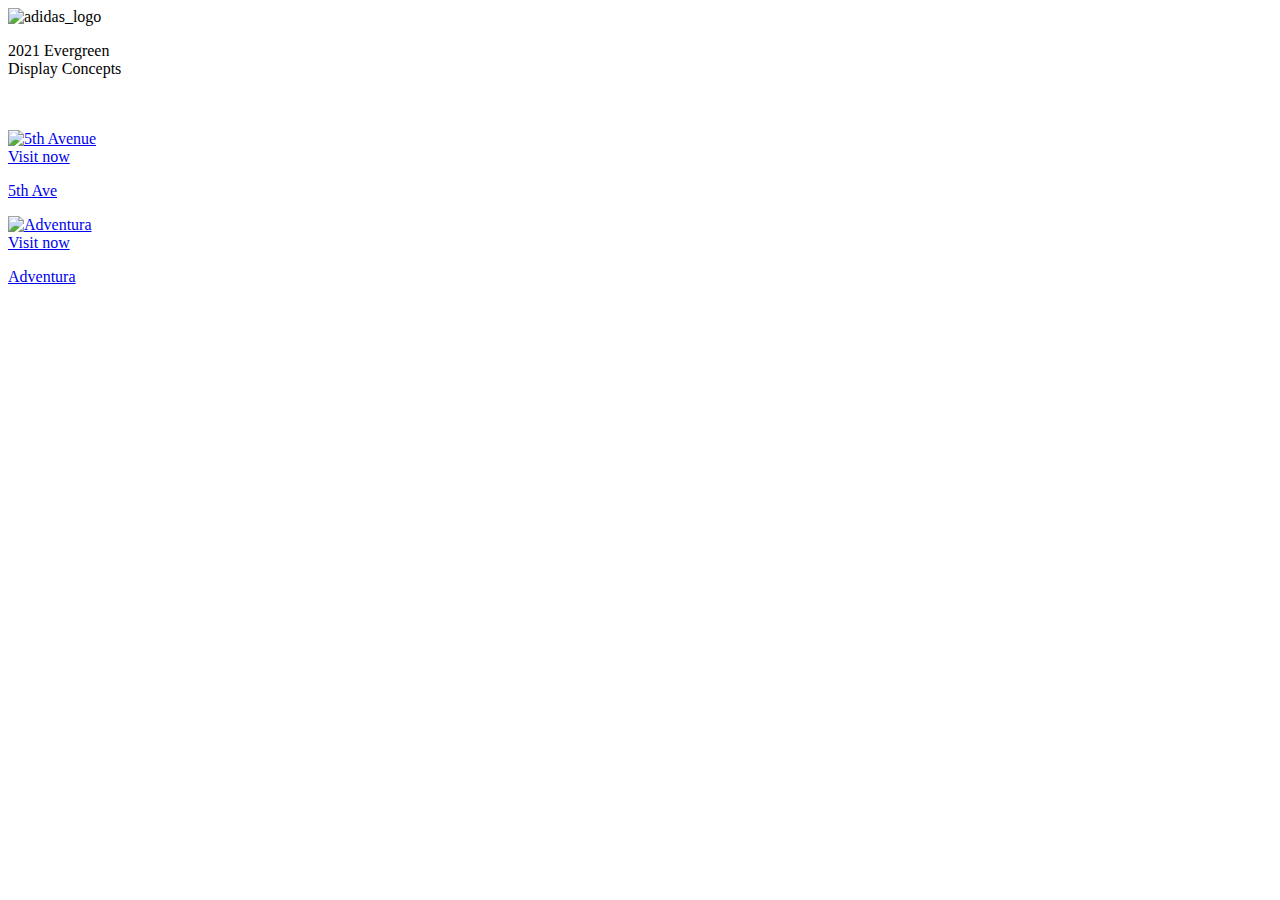
==== index.html @ 6aa8ccaf "addednew file for testing" ====
<!DOCTYPE html>
<html lang="en">

<head>
  <meta charset="utf-8">
  <meta http-equiv="X-UA-Compatible" content="IE=edge">
  <meta name="viewport" content="width=device-width, initial-scale=1, maximum-scale=1" />
  <meta name="description" content="">
  <meta name="author" content="">
  <meta name="format-detection" content="telephone=no">
  <meta name="apple-mobile-web-app-capable" content="yes">

  <title>John Lewis & Partners</title>

  <link rel="icon" href="./assets/images/JohnLewis_Logo.ico">
  <link rel="apple-touch-icon" href="./assets/images/apple-touch-icon.png">
  <link rel="stylesheet" type="text/css" href="./styles/main.min.css">
  <link rel="stylesheet" type="text/css" href="./styles/splash.css">
  <!--[if lte IE 9]>
    <link href="stylesheets/non-responsive.css" rel="stylesheet" />
  <![endif]-->

  <!-- HTML5 shim and Respond.js for IE8 support of HTML5 elements and media queries -->
  <!--[if lt IE 9]>
      <script src="https://oss.maxcdn.com/html5shiv/3.7.2/html5shiv.min.js"></script>
      <script src="https://oss.maxcdn.com/respond/1.4.2/respond.min.js"></script>
  <![endif]-->
</head>

<body>
  <!-- Navbar -->
 
  <!--  <div class="wrapper container-fluid">
    <div class="row">
      <div class="col-sm-6 col-12">
        <img class="img-responsive adidaslogo" style="width:30%" src="./assets/images/adidas-logo-white.png" alt="adidas_logo" >
       </div>
       <div class="col-sm-6 col-12"> 
         <div class="div" style="float: right; color:white; font-size: 90px; font-weight: bold;">
          <p1>2021 Evergreen <br> Display Concepts</p>
         </div>
        </div>
     </div>
   </div> -->
   <nav class="logos">
      <div class="row">
        <div class="col-sm-6 col-6">
            <img class="img-responsive adidaslogo" src="./assets/images/adidas-logo-white.png" alt="adidas_logo" >
        </div>
         <div class="col-sm-6 col-6">
          <p class="title-logo">2021 Evergreen <br> Display Concepts</p>
         </div>
      </div>
  </nav>

  <br><br>
   <div class="container-fluid">
    <div class="row">
      <div class="col-sm-6 col-12" >
        <div class="image">
          <a href="/5th-avenue"><img class="center" src="./assets/images/Placeholder_5thAve_Thumbnail.jpg" alt="5th Avenue"></a>
          <div class="middle">
            <div class="text"><a href="/5th-avenue">Visit now</a></div>
          </div>
        </div>
        <a href="/5th-avenue"><p class="title-item">5th Ave</p></a>
       </div>
       <div class="col-sm-6 col-12 "> 
         <div class="image">
        <a href="/adventura"><img class="center" src="./assets/images/Placeholder_Adventura_Thumbnail.jpg" alt="Adventura"></a>
        <div class="middle">
          <div class="text"><a href="/adventura">Visit now</a></div>
        </div>
         </div>
         <a href="/5th-avenue"><p class="title-item">Adventura</p></a>
        </div>
     </div>
   </div>
  

  <!-- build:js scripts/main.min.js -->
  <script src="./scripts/vendors/jquery.min.js"></script>
  <script src="./scripts/vendors/popper.min.js"></script>
  <script src="./scripts/vendors/bootstrap.min.js"></script>
  <script src="./scripts/vendors/swiper.min.js"></script>
  <script src="./scripts/core/base.js"></script>
  <script src="./scripts/modules/theme-module.js"></script>
  <script src="./scripts/bootstrapper.js"></script>
  <!-- endbuild -->


  <!--[if lte IE 9]>
    <script src="javascripts/non-responsive.js"></script>
  <![endif]-->
</body>

</html>
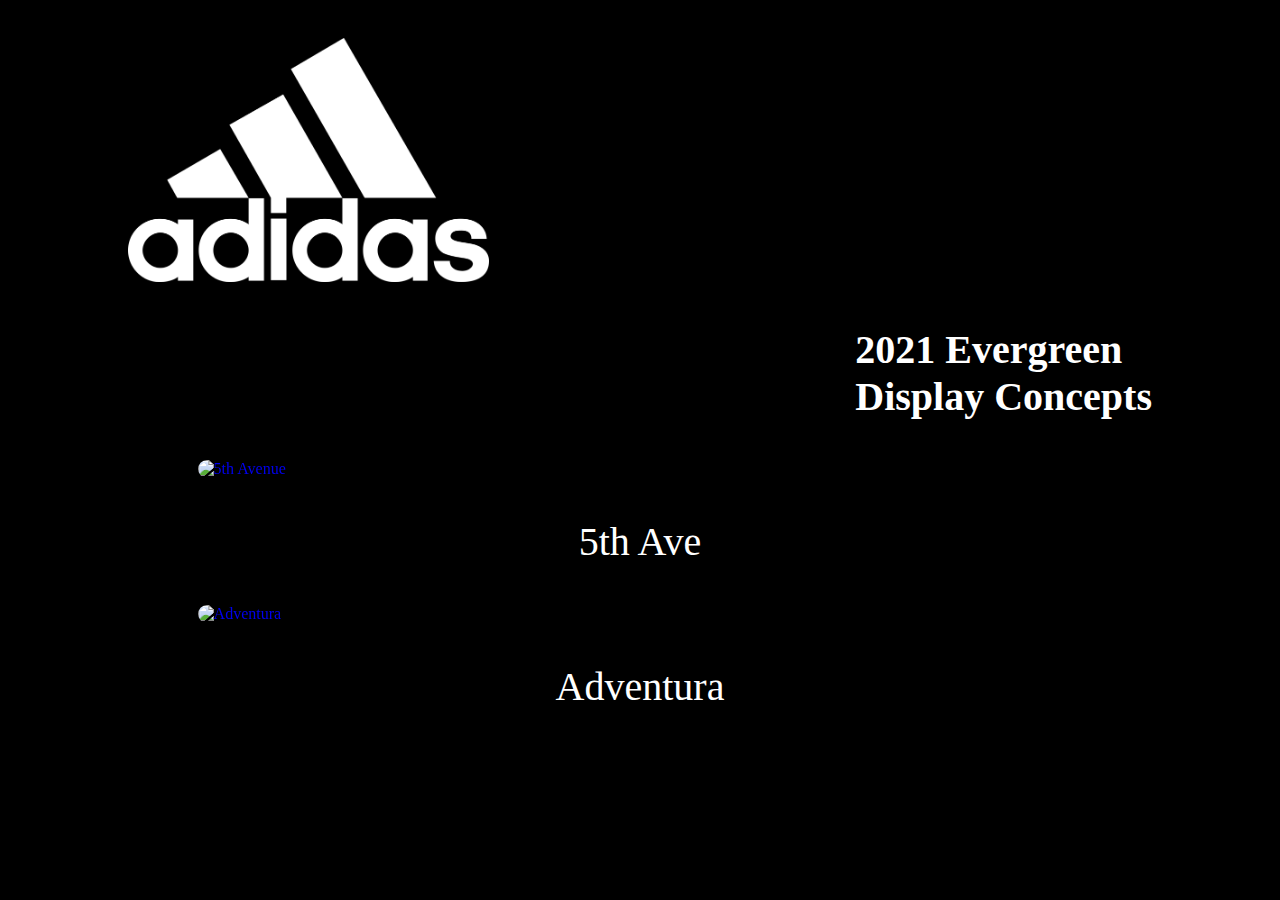
==== commit c2293e03: "Update index.html" ====
--- a/index.html
+++ b/index.html
@@ -12,10 +12,10 @@
 
   <title>John Lewis & Partners</title>
 
-  <link rel="icon" href="./assets/images/JohnLewis_Logo.ico">
-  <link rel="apple-touch-icon" href="./assets/images/apple-touch-icon.png">
-  <link rel="stylesheet" type="text/css" href="./styles/main.min.css">
-  <link rel="stylesheet" type="text/css" href="./styles/splash.css">
+  <link rel="icon" href="./src/assets/images/JohnLewis_Logo.ico">
+  <link rel="apple-touch-icon" href="./src/assets/images/apple-touch-icon.png">
+  <link rel="stylesheet" type="text/css" href="./src/styles/main.min.css">
+  <link rel="stylesheet" type="text/css" href="./src/styles/splash.css">
   <!--[if lte IE 9]>
     <link href="stylesheets/non-responsive.css" rel="stylesheet" />
   <![endif]-->
@@ -45,7 +45,7 @@
    <nav class="logos">
       <div class="row">
         <div class="col-sm-6 col-6">
-            <img class="img-responsive adidaslogo" src="./assets/images/adidas-logo-white.png" alt="adidas_logo" >
+            <img class="img-responsive adidaslogo" src="./src/assets/images/adidas-logo-white.png" alt="adidas_logo" >
         </div>
          <div class="col-sm-6 col-6">
           <p class="title-logo">2021 Evergreen <br> Display Concepts</p>
@@ -94,4 +94,4 @@
   <![endif]-->
 </body>
 
-</html>+</html>
--- a/src/styles/splash.css
+++ b/src/styles/splash.css
@@ -0,0 +1,85 @@
+body{
+    background-color: #000;
+}
+a{
+    text-decoration: none !important;
+}
+.title-logo{
+    font-size: 40px;
+    font-weight: bold;
+    color: #fff;
+    float: right;
+    padding-right: 90px;
+}
+.title-item{
+    font-size: 40px;
+    text-align: center;
+    color: #fff;
+    text-decoration: none;
+}
+.logos{
+    padding: 30px;
+}
+.center {
+    display: block;
+    margin-left: auto;
+    margin-right: auto;
+    width: 70%;
+    border-radius: 80px;
+    transition: .5s ease;
+    backface-visibility: hidden;
+}
+  
+  .middle {
+    transition: .5s ease;
+    opacity: 0;
+    position: absolute;
+    top: 40%;
+    left: 50%;
+    transform: translate(-50%, -50%);
+    -ms-transform: translate(-50%, -50%);
+    text-align: center;
+  }
+  
+  .image:hover .center {
+    opacity: 0.3;
+  }
+  
+  .image:hover .middle {
+    opacity: 1;
+  }
+  .image:hover .middle a{
+    color: white;
+  }
+  
+  .text {
+    background-color: #0a0c0a;
+    color: white;
+    font-size: 16px;
+    padding: 16px 32px;
+  }
+.adidaslogo{
+    width: 30%;
+    padding-left: 90px;
+}
+
+@media only screen and (max-width: 600px) {
+    .center {
+        width: 100%;
+    }
+    .adidaslogo{
+        width: 120px;
+        height: 100px;
+        padding-left: 0px;
+    }
+    .title-logo{
+        padding-right: 0px;
+        font-size: 23.3px;
+    }
+    .wrapper{
+        padding: 10px;
+    }   
+    .p{
+        font-size: 30px;
+    }
+}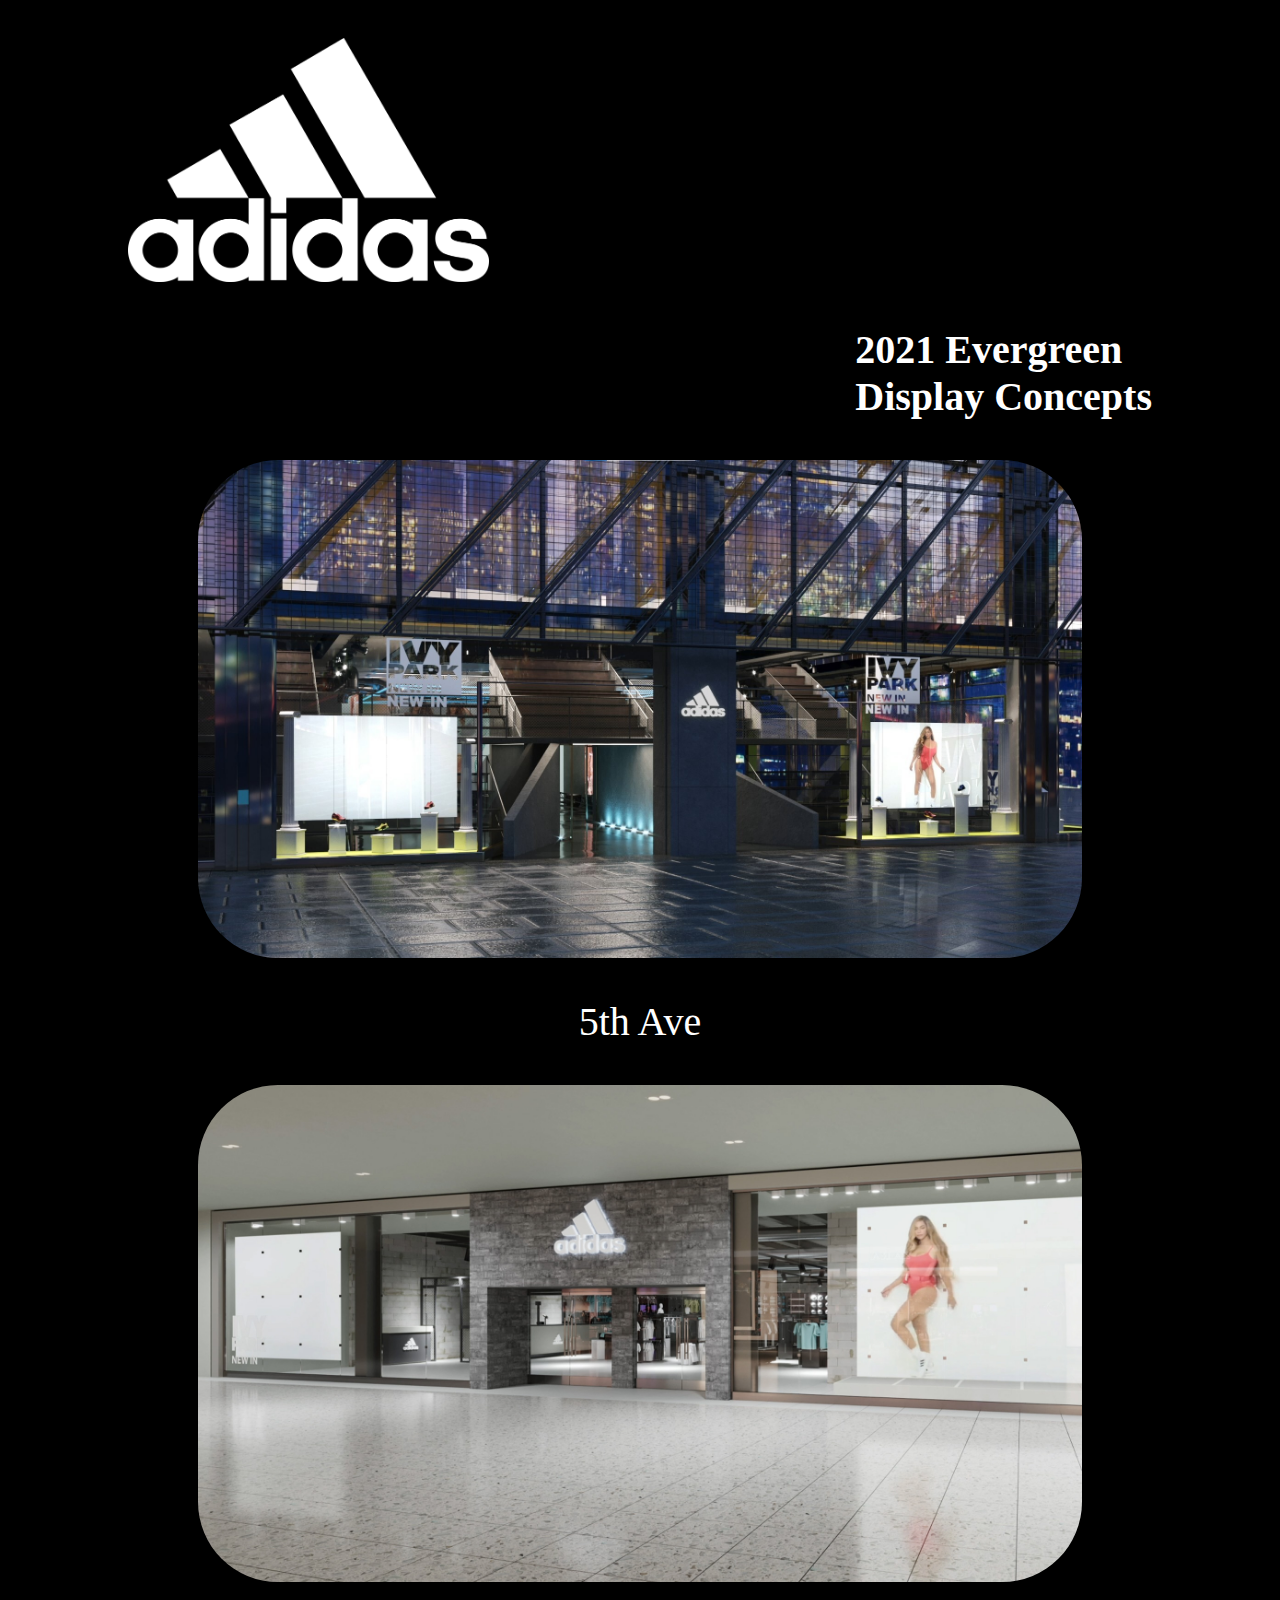
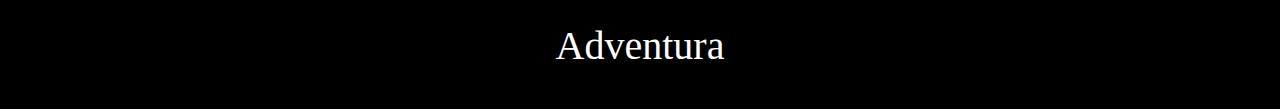
==== commit 451d63c8: "Update index.html" ====
--- a/index.html
+++ b/index.html
@@ -58,7 +58,7 @@
     <div class="row">
       <div class="col-sm-6 col-12" >
         <div class="image">
-          <a href="/5th-avenue"><img class="center" src="./assets/images/Placeholder_5thAve_Thumbnail.jpg" alt="5th Avenue"></a>
+          <a href="/5th-avenue"><img class="center" src="./src/assets/images/Placeholder_5thAve_Thumbnail.jpg" alt="5th Avenue"></a>
           <div class="middle">
             <div class="text"><a href="/5th-avenue">Visit now</a></div>
           </div>
@@ -67,7 +67,7 @@
        </div>
        <div class="col-sm-6 col-12 "> 
          <div class="image">
-        <a href="/adventura"><img class="center" src="./assets/images/Placeholder_Adventura_Thumbnail.jpg" alt="Adventura"></a>
+        <a href="/adventura"><img class="center" src="./src/assets/images/Placeholder_Adventura_Thumbnail.jpg" alt="Adventura"></a>
         <div class="middle">
           <div class="text"><a href="/adventura">Visit now</a></div>
         </div>
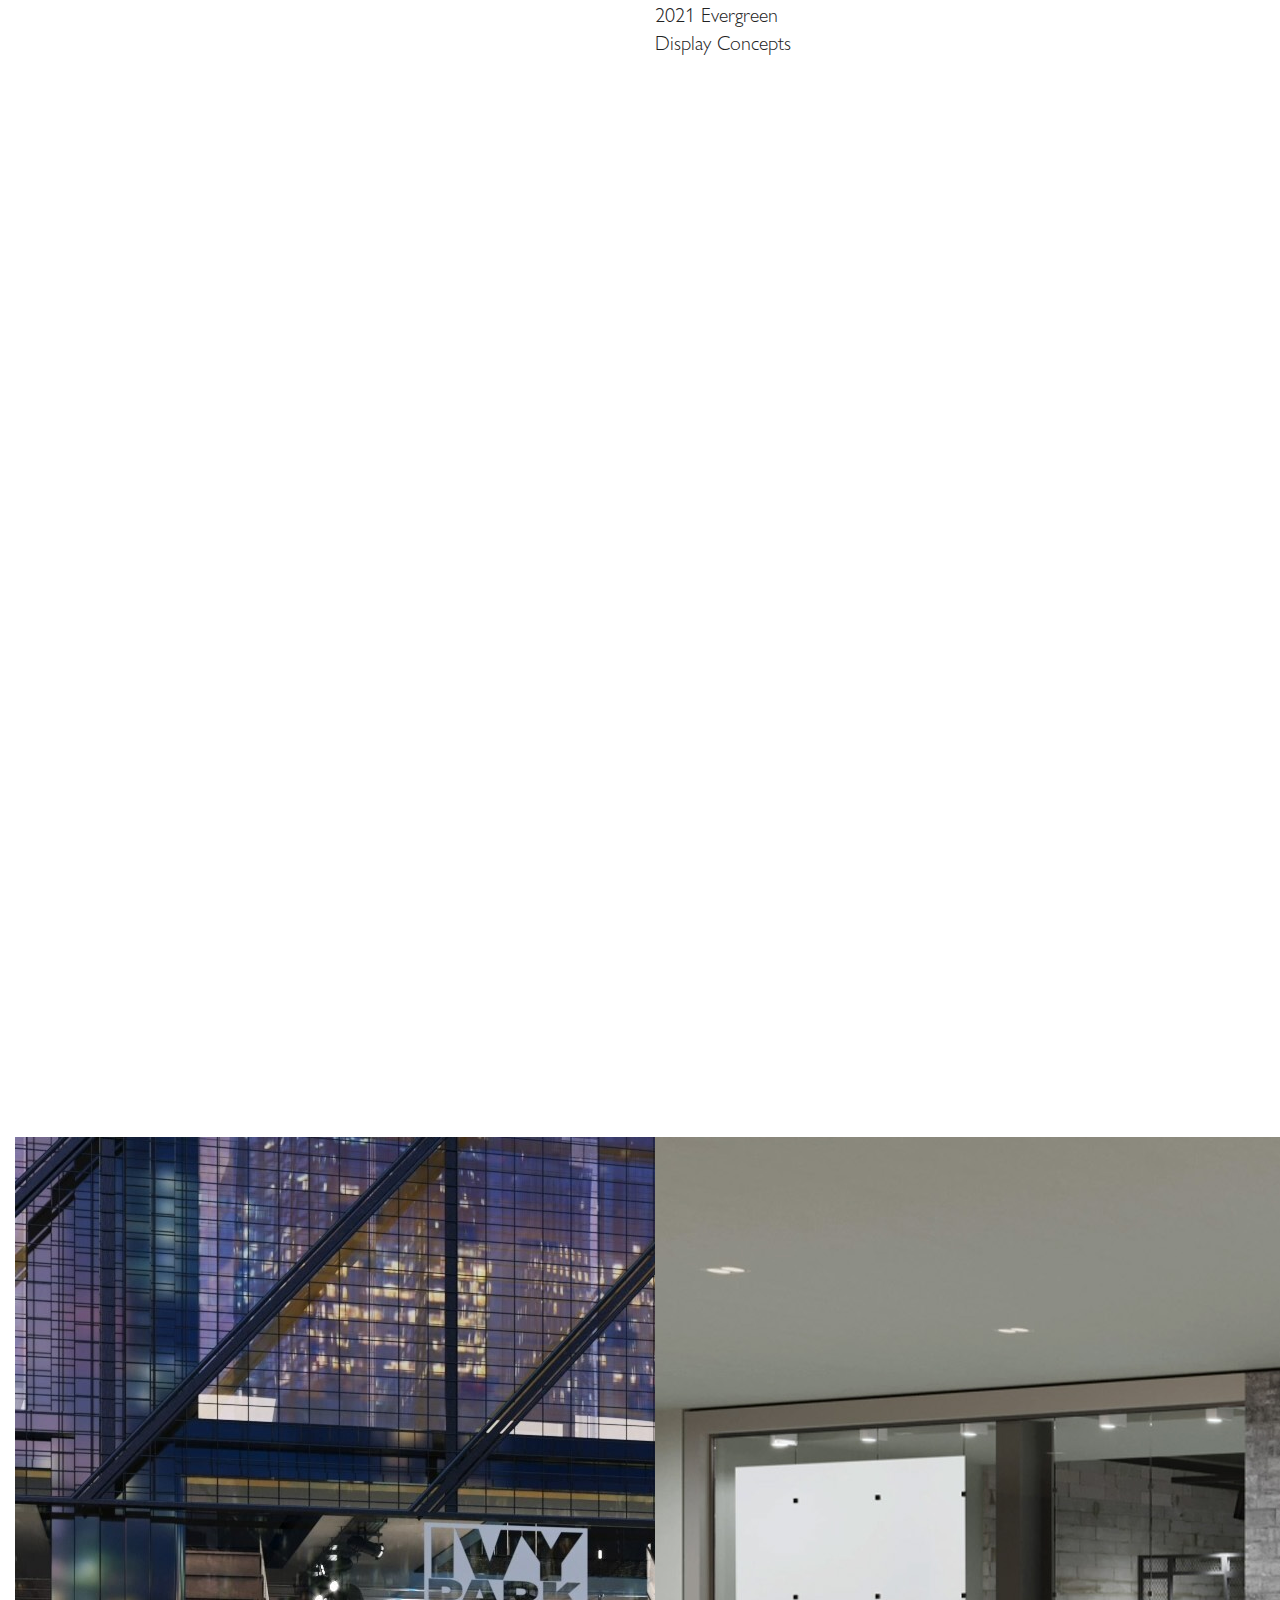
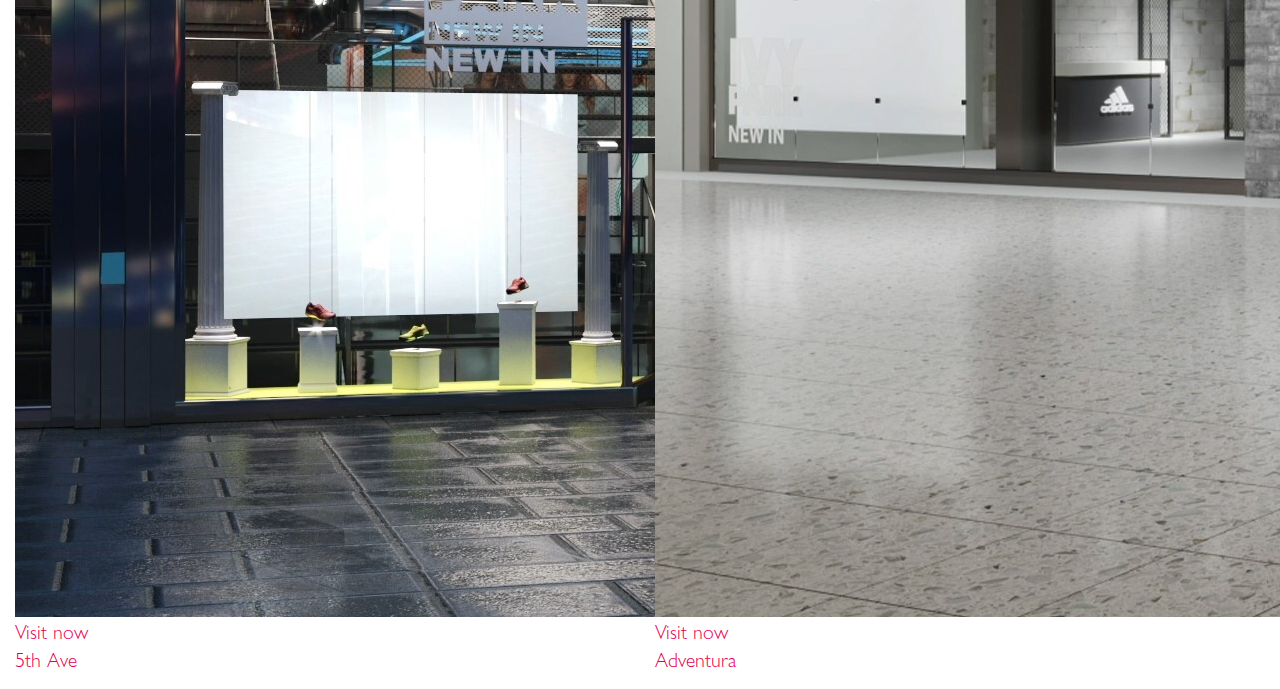
==== commit 4bfadd5c: "Rebuild GitHub pages" ====
--- a/index.html
+++ b/index.html
@@ -12,10 +12,10 @@
 
   <title>John Lewis & Partners</title>
 
-  <link rel="icon" href="./src/assets/images/JohnLewis_Logo.ico">
-  <link rel="apple-touch-icon" href="./src/assets/images/apple-touch-icon.png">
-  <link rel="stylesheet" type="text/css" href="./src/styles/main.min.css">
-  <link rel="stylesheet" type="text/css" href="./src/styles/splash.css">
+  <link rel="icon" href="./assets/images/JohnLewis_Logo.ico">
+  <link rel="apple-touch-icon" href="./assets/images/apple-touch-icon.png">
+  <link rel="stylesheet" type="text/css" href="./styles/main.min.css">
+  <link rel="stylesheet" type="text/css" href="./styles/splash.css">
   <!--[if lte IE 9]>
     <link href="stylesheets/non-responsive.css" rel="stylesheet" />
   <![endif]-->
@@ -45,7 +45,7 @@
    <nav class="logos">
       <div class="row">
         <div class="col-sm-6 col-6">
-            <img class="img-responsive adidaslogo" src="./src/assets/images/adidas-logo-white.png" alt="adidas_logo" >
+            <img class="img-responsive adidaslogo" src="./assets/images/adidas-logo-white.png" alt="adidas_logo" >
         </div>
          <div class="col-sm-6 col-6">
           <p class="title-logo">2021 Evergreen <br> Display Concepts</p>
@@ -58,18 +58,18 @@
     <div class="row">
       <div class="col-sm-6 col-12" >
         <div class="image">
-          <a href="/5th-avenue"><img class="center" src="./src/assets/images/Placeholder_5thAve_Thumbnail.jpg" alt="5th Avenue"></a>
+          <a href="/5th-avenue"><img class="center" src="./assets/images/Placeholder_5thAve_Thumbnail.jpg" alt="5th Avenue"></a>
           <div class="middle">
-            <div class="text"><a href="/5th-avenue">Visit now</a></div>
+            <div class="text"><a href="5th-avenue.html">Visit now</a></div>
           </div>
         </div>
         <a href="/5th-avenue"><p class="title-item">5th Ave</p></a>
        </div>
        <div class="col-sm-6 col-12 "> 
          <div class="image">
-        <a href="/adventura"><img class="center" src="./src/assets/images/Placeholder_Adventura_Thumbnail.jpg" alt="Adventura"></a>
+        <a href="/adventura"><img class="center" src="./assets/images/Placeholder_Adventura_Thumbnail.jpg" alt="Adventura"></a>
         <div class="middle">
-          <div class="text"><a href="/adventura">Visit now</a></div>
+          <div class="text"><a href="adventura.html">Visit now</a></div>
         </div>
          </div>
          <a href="/5th-avenue"><p class="title-item">Adventura</p></a>
@@ -78,15 +78,7 @@
    </div>
   
 
-  <!-- build:js scripts/main.min.js -->
-  <script src="./scripts/vendors/jquery.min.js"></script>
-  <script src="./scripts/vendors/popper.min.js"></script>
-  <script src="./scripts/vendors/bootstrap.min.js"></script>
-  <script src="./scripts/vendors/swiper.min.js"></script>
-  <script src="./scripts/core/base.js"></script>
-  <script src="./scripts/modules/theme-module.js"></script>
-  <script src="./scripts/bootstrapper.js"></script>
-  <!-- endbuild -->
+  <script src="scripts/main.min.js"></script>
 
 
   <!--[if lte IE 9]>
@@ -94,4 +86,4 @@
   <![endif]-->
 </body>
 
-</html>
+</html>--- a/styles/main.min.css
+++ b/styles/main.min.css
@@ -0,0 +1,19 @@
+.swiper-container{margin:0 auto;position:relative;overflow:hidden;list-style:none;padding:0;z-index:1}.swiper-container-no-flexbox .swiper-slide{float:left}.swiper-container-vertical>.swiper-wrapper{-webkit-box-orient:vertical;-webkit-box-direction:normal;-ms-flex-direction:column;flex-direction:column}.swiper-wrapper{position:relative;width:100%;height:100%;z-index:1;display:-webkit-box;display:-ms-flexbox;display:flex;-webkit-transition-property:-webkit-transform;transition-property:-webkit-transform;transition-property:transform;transition-property:transform,-webkit-transform;-webkit-box-sizing:content-box;box-sizing:content-box}.swiper-container-android .swiper-slide,.swiper-wrapper{-webkit-transform:translate3d(0,0,0);transform:translate3d(0,0,0)}.swiper-container-multirow>.swiper-wrapper{-ms-flex-wrap:wrap;flex-wrap:wrap}.swiper-container-free-mode>.swiper-wrapper{-webkit-transition-timing-function:ease-out;transition-timing-function:ease-out;margin:0 auto}.swiper-slide{-ms-flex-negative:0;flex-shrink:0;width:100%;height:100%;position:relative;-webkit-transition-property:-webkit-transform;transition-property:-webkit-transform;transition-property:transform;transition-property:transform,-webkit-transform}.swiper-slide-invisible-blank{visibility:hidden}.swiper-container-autoheight,.swiper-container-autoheight .swiper-slide{height:auto}.swiper-container-autoheight .swiper-wrapper{-webkit-box-align:start;-ms-flex-align:start;align-items:flex-start;-webkit-transition-property:height,-webkit-transform;transition-property:height,-webkit-transform;transition-property:transform,height;transition-property:transform,height,-webkit-transform}.swiper-container-3d{-webkit-perspective:1200px;perspective:1200px}.swiper-container-3d .swiper-cube-shadow,.swiper-container-3d .swiper-slide,.swiper-container-3d .swiper-slide-shadow-bottom,.swiper-container-3d .swiper-slide-shadow-left,.swiper-container-3d .swiper-slide-shadow-right,.swiper-container-3d .swiper-slide-shadow-top,.swiper-container-3d .swiper-wrapper{-webkit-transform-style:preserve-3d;transform-style:preserve-3d}.swiper-container-3d .swiper-slide-shadow-bottom,.swiper-container-3d .swiper-slide-shadow-left,.swiper-container-3d .swiper-slide-shadow-right,.swiper-container-3d .swiper-slide-shadow-top{position:absolute;left:0;top:0;width:100%;height:100%;pointer-events:none;z-index:10}.swiper-container-3d .swiper-slide-shadow-left{background-image:-webkit-gradient(linear,right top,left top,from(rgba(0,0,0,.5)),to(rgba(0,0,0,0)));background-image:linear-gradient(to left,rgba(0,0,0,.5),rgba(0,0,0,0))}.swiper-container-3d .swiper-slide-shadow-right{background-image:-webkit-gradient(linear,left top,right top,from(rgba(0,0,0,.5)),to(rgba(0,0,0,0)));background-image:linear-gradient(to right,rgba(0,0,0,.5),rgba(0,0,0,0))}.swiper-container-3d .swiper-slide-shadow-top{background-image:-webkit-gradient(linear,left bottom,left top,from(rgba(0,0,0,.5)),to(rgba(0,0,0,0)));background-image:linear-gradient(to top,rgba(0,0,0,.5),rgba(0,0,0,0))}.swiper-container-3d .swiper-slide-shadow-bottom{background-image:-webkit-gradient(linear,left top,left bottom,from(rgba(0,0,0,.5)),to(rgba(0,0,0,0)));background-image:linear-gradient(to bottom,rgba(0,0,0,.5),rgba(0,0,0,0))}.swiper-container-wp8-horizontal,.swiper-container-wp8-horizontal>.swiper-wrapper{-ms-touch-action:pan-y;touch-action:pan-y}.swiper-container-wp8-vertical,.swiper-container-wp8-vertical>.swiper-wrapper{-ms-touch-action:pan-x;touch-action:pan-x}.swiper-button-next,.swiper-button-prev{position:absolute;top:50%;width:27px;height:44px;margin-top:-22px;z-index:10;cursor:pointer;background-size:27px 44px;background-position:center;background-repeat:no-repeat}.swiper-button-next.swiper-button-disabled,.swiper-button-prev.swiper-button-disabled{opacity:.35;cursor:auto;pointer-events:none}.swiper-button-prev,.swiper-container-rtl .swiper-button-next{background-image:url("data:image/svg+xml;charset=utf-8,%3Csvg%20xmlns%3D'http%3A%2F%2Fwww.w3.org%2F2000%2Fsvg'%20viewBox%3D'0%200%2027%2044'%3E%3Cpath%20d%3D'M0%2C22L22%2C0l2.1%2C2.1L4.2%2C22l19.9%2C19.9L22%2C44L0%2C22L0%2C22L0%2C22z'%20fill%3D'%23007aff'%2F%3E%3C%2Fsvg%3E");left:10px;right:auto}.swiper-button-next,.swiper-container-rtl .swiper-button-prev{background-image:url("data:image/svg+xml;charset=utf-8,%3Csvg%20xmlns%3D'http%3A%2F%2Fwww.w3.org%2F2000%2Fsvg'%20viewBox%3D'0%200%2027%2044'%3E%3Cpath%20d%3D'M27%2C22L27%2C22L5%2C44l-2.1-2.1L22.8%2C22L2.9%2C2.1L5%2C0L27%2C22L27%2C22z'%20fill%3D'%23007aff'%2F%3E%3C%2Fsvg%3E");right:10px;left:auto}.swiper-button-prev.swiper-button-white,.swiper-container-rtl .swiper-button-next.swiper-button-white{background-image:url("data:image/svg+xml;charset=utf-8,%3Csvg%20xmlns%3D'http%3A%2F%2Fwww.w3.org%2F2000%2Fsvg'%20viewBox%3D'0%200%2027%2044'%3E%3Cpath%20d%3D'M0%2C22L22%2C0l2.1%2C2.1L4.2%2C22l19.9%2C19.9L22%2C44L0%2C22L0%2C22L0%2C22z'%20fill%3D'%23ffffff'%2F%3E%3C%2Fsvg%3E")}.swiper-button-next.swiper-button-white,.swiper-container-rtl .swiper-button-prev.swiper-button-white{background-image:url("data:image/svg+xml;charset=utf-8,%3Csvg%20xmlns%3D'http%3A%2F%2Fwww.w3.org%2F2000%2Fsvg'%20viewBox%3D'0%200%2027%2044'%3E%3Cpath%20d%3D'M27%2C22L27%2C22L5%2C44l-2.1-2.1L22.8%2C22L2.9%2C2.1L5%2C0L27%2C22L27%2C22z'%20fill%3D'%23ffffff'%2F%3E%3C%2Fsvg%3E")}.swiper-button-prev.swiper-button-black,.swiper-container-rtl .swiper-button-next.swiper-button-black{background-image:url("data:image/svg+xml;charset=utf-8,%3Csvg%20xmlns%3D'http%3A%2F%2Fwww.w3.org%2F2000%2Fsvg'%20viewBox%3D'0%200%2027%2044'%3E%3Cpath%20d%3D'M0%2C22L22%2C0l2.1%2C2.1L4.2%2C22l19.9%2C19.9L22%2C44L0%2C22L0%2C22L0%2C22z'%20fill%3D'%23000000'%2F%3E%3C%2Fsvg%3E")}.swiper-button-next.swiper-button-black,.swiper-container-rtl .swiper-button-prev.swiper-button-black{background-image:url("data:image/svg+xml;charset=utf-8,%3Csvg%20xmlns%3D'http%3A%2F%2Fwww.w3.org%2F2000%2Fsvg'%20viewBox%3D'0%200%2027%2044'%3E%3Cpath%20d%3D'M27%2C22L27%2C22L5%2C44l-2.1-2.1L22.8%2C22L2.9%2C2.1L5%2C0L27%2C22L27%2C22z'%20fill%3D'%23000000'%2F%3E%3C%2Fsvg%3E")}.swiper-button-lock{display:none}.swiper-pagination{position:absolute;text-align:center;-webkit-transition:.3s opacity;transition:.3s opacity;-webkit-transform:translate3d(0,0,0);transform:translate3d(0,0,0);z-index:10}.swiper-pagination.swiper-pagination-hidden{opacity:0}.swiper-container-horizontal>.swiper-pagination-bullets,.swiper-pagination-custom,.swiper-pagination-fraction{bottom:10px;left:0;width:100%}.swiper-pagination-bullets-dynamic{overflow:hidden;font-size:0}.swiper-pagination-bullets-dynamic .swiper-pagination-bullet{-webkit-transform:scale(.33);transform:scale(.33);position:relative}.swiper-pagination-bullets-dynamic .swiper-pagination-bullet-active{-webkit-transform:scale(1);transform:scale(1)}.swiper-pagination-bullets-dynamic .swiper-pagination-bullet-active-main{-webkit-transform:scale(1);transform:scale(1)}.swiper-pagination-bullets-dynamic .swiper-pagination-bullet-active-prev{-webkit-transform:scale(.66);transform:scale(.66)}.swiper-pagination-bullets-dynamic .swiper-pagination-bullet-active-prev-prev{-webkit-transform:scale(.33);transform:scale(.33)}.swiper-pagination-bullets-dynamic .swiper-pagination-bullet-active-next{-webkit-transform:scale(.66);transform:scale(.66)}.swiper-pagination-bullets-dynamic .swiper-pagination-bullet-active-next-next{-webkit-transform:scale(.33);transform:scale(.33)}.swiper-pagination-bullet{width:8px;height:8px;display:inline-block;border-radius:100%;background:#000;opacity:.2}button.swiper-pagination-bullet{border:none;margin:0;padding:0;-webkit-box-shadow:none;box-shadow:none;-webkit-appearance:none;-moz-appearance:none;appearance:none}.swiper-pagination-clickable .swiper-pagination-bullet{cursor:pointer}.swiper-pagination-bullet-active{opacity:1;background:#007aff}.swiper-container-vertical>.swiper-pagination-bullets{right:10px;top:50%;-webkit-transform:translate3d(0,-50%,0);transform:translate3d(0,-50%,0)}.swiper-container-vertical>.swiper-pagination-bullets .swiper-pagination-bullet{margin:6px 0;display:block}.swiper-container-vertical>.swiper-pagination-bullets.swiper-pagination-bullets-dynamic{top:50%;-webkit-transform:translateY(-50%);transform:translateY(-50%);width:8px}.swiper-container-vertical>.swiper-pagination-bullets.swiper-pagination-bullets-dynamic .swiper-pagination-bullet{display:inline-block;-webkit-transition:.2s top,.2s -webkit-transform;transition:.2s top,.2s -webkit-transform;transition:.2s transform,.2s top;transition:.2s transform,.2s top,.2s -webkit-transform}.swiper-container-horizontal>.swiper-pagination-bullets .swiper-pagination-bullet{margin:0 4px}.swiper-container-horizontal>.swiper-pagination-bullets.swiper-pagination-bullets-dynamic{left:50%;-webkit-transform:translateX(-50%);transform:translateX(-50%);white-space:nowrap}.swiper-container-horizontal>.swiper-pagination-bullets.swiper-pagination-bullets-dynamic .swiper-pagination-bullet{-webkit-transition:.2s left,.2s -webkit-transform;transition:.2s left,.2s -webkit-transform;transition:.2s transform,.2s left;transition:.2s transform,.2s left,.2s -webkit-transform}.swiper-container-horizontal.swiper-container-rtl>.swiper-pagination-bullets-dynamic .swiper-pagination-bullet{-webkit-transition:.2s right,.2s -webkit-transform;transition:.2s right,.2s -webkit-transform;transition:.2s transform,.2s right;transition:.2s transform,.2s right,.2s -webkit-transform}.swiper-pagination-progressbar{background:rgba(0,0,0,.25);position:absolute}.swiper-pagination-progressbar .swiper-pagination-progressbar-fill{background:#007aff;position:absolute;left:0;top:0;width:100%;height:100%;-webkit-transform:scale(0);transform:scale(0);-webkit-transform-origin:left top;transform-origin:left top}.swiper-container-rtl .swiper-pagination-progressbar .swiper-pagination-progressbar-fill{-webkit-transform-origin:right top;transform-origin:right top}.swiper-container-horizontal>.swiper-pagination-progressbar,.swiper-container-vertical>.swiper-pagination-progressbar.swiper-pagination-progressbar-opposite{width:100%;height:4px;left:0;top:0}.swiper-container-horizontal>.swiper-pagination-progressbar.swiper-pagination-progressbar-opposite,.swiper-container-vertical>.swiper-pagination-progressbar{width:4px;height:100%;left:0;top:0}.swiper-pagination-white .swiper-pagination-bullet-active{background:#fff}.swiper-pagination-progressbar.swiper-pagination-white{background:rgba(255,255,255,.25)}.swiper-pagination-progressbar.swiper-pagination-white .swiper-pagination-progressbar-fill{background:#fff}.swiper-pagination-black .swiper-pagination-bullet-active{background:#000}.swiper-pagination-progressbar.swiper-pagination-black{background:rgba(0,0,0,.25)}.swiper-pagination-progressbar.swiper-pagination-black .swiper-pagination-progressbar-fill{background:#000}.swiper-pagination-lock{display:none}.swiper-scrollbar{border-radius:10px;position:relative;-ms-touch-action:none;background:rgba(0,0,0,.1)}.swiper-container-horizontal>.swiper-scrollbar{position:absolute;left:1%;bottom:3px;z-index:50;height:5px;width:98%}.swiper-container-vertical>.swiper-scrollbar{position:absolute;right:3px;top:1%;z-index:50;width:5px;height:98%}.swiper-scrollbar-drag{height:100%;width:100%;position:relative;background:rgba(0,0,0,.5);border-radius:10px;left:0;top:0}.swiper-scrollbar-cursor-drag{cursor:move}.swiper-scrollbar-lock{display:none}.swiper-zoom-container{width:100%;height:100%;display:-webkit-box;display:-ms-flexbox;display:flex;-webkit-box-pack:center;-ms-flex-pack:center;justify-content:center;-webkit-box-align:center;-ms-flex-align:center;align-items:center;text-align:center}.swiper-zoom-container>canvas,.swiper-zoom-container>img,.swiper-zoom-container>svg{max-width:100%;max-height:100%;-o-object-fit:contain;object-fit:contain}.swiper-slide-zoomed{cursor:move}.swiper-lazy-preloader{width:42px;height:42px;position:absolute;left:50%;top:50%;margin-left:-21px;margin-top:-21px;z-index:10;-webkit-transform-origin:50%;transform-origin:50%;-webkit-animation:swiper-preloader-spin 1s steps(12,end) infinite;animation:swiper-preloader-spin 1s steps(12,end) infinite}.swiper-lazy-preloader:after{display:block;content:'';width:100%;height:100%;background-image:url("data:image/svg+xml;charset=utf-8,%3Csvg%20viewBox%3D'0%200%20120%20120'%20xmlns%3D'http%3A%2F%2Fwww.w3.org%2F2000%2Fsvg'%20xmlns%3Axlink%3D'http%3A%2F%2Fwww.w3.org%2F1999%2Fxlink'%3E%3Cdefs%3E%3Cline%20id%3D'l'%20x1%3D'60'%20x2%3D'60'%20y1%3D'7'%20y2%3D'27'%20stroke%3D'%236c6c6c'%20stroke-width%3D'11'%20stroke-linecap%3D'round'%2F%3E%3C%2Fdefs%3E%3Cg%3E%3Cuse%20xlink%3Ahref%3D'%23l'%20opacity%3D'.27'%2F%3E%3Cuse%20xlink%3Ahref%3D'%23l'%20opacity%3D'.27'%20transform%3D'rotate(30%2060%2C60)'%2F%3E%3Cuse%20xlink%3Ahref%3D'%23l'%20opacity%3D'.27'%20transform%3D'rotate(60%2060%2C60)'%2F%3E%3Cuse%20xlink%3Ahref%3D'%23l'%20opacity%3D'.27'%20transform%3D'rotate(90%2060%2C60)'%2F%3E%3Cuse%20xlink%3Ahref%3D'%23l'%20opacity%3D'.27'%20transform%3D'rotate(120%2060%2C60)'%2F%3E%3Cuse%20xlink%3Ahref%3D'%23l'%20opacity%3D'.27'%20transform%3D'rotate(150%2060%2C60)'%2F%3E%3Cuse%20xlink%3Ahref%3D'%23l'%20opacity%3D'.37'%20transform%3D'rotate(180%2060%2C60)'%2F%3E%3Cuse%20xlink%3Ahref%3D'%23l'%20opacity%3D'.46'%20transform%3D'rotate(210%2060%2C60)'%2F%3E%3Cuse%20xlink%3Ahref%3D'%23l'%20opacity%3D'.56'%20transform%3D'rotate(240%2060%2C60)'%2F%3E%3Cuse%20xlink%3Ahref%3D'%23l'%20opacity%3D'.66'%20transform%3D'rotate(270%2060%2C60)'%2F%3E%3Cuse%20xlink%3Ahref%3D'%23l'%20opacity%3D'.75'%20transform%3D'rotate(300%2060%2C60)'%2F%3E%3Cuse%20xlink%3Ahref%3D'%23l'%20opacity%3D'.85'%20transform%3D'rotate(330%2060%2C60)'%2F%3E%3C%2Fg%3E%3C%2Fsvg%3E");background-position:50%;background-size:100%;background-repeat:no-repeat}.swiper-lazy-preloader-white:after{background-image:url("data:image/svg+xml;charset=utf-8,%3Csvg%20viewBox%3D'0%200%20120%20120'%20xmlns%3D'http%3A%2F%2Fwww.w3.org%2F2000%2Fsvg'%20xmlns%3Axlink%3D'http%3A%2F%2Fwww.w3.org%2F1999%2Fxlink'%3E%3Cdefs%3E%3Cline%20id%3D'l'%20x1%3D'60'%20x2%3D'60'%20y1%3D'7'%20y2%3D'27'%20stroke%3D'%23fff'%20stroke-width%3D'11'%20stroke-linecap%3D'round'%2F%3E%3C%2Fdefs%3E%3Cg%3E%3Cuse%20xlink%3Ahref%3D'%23l'%20opacity%3D'.27'%2F%3E%3Cuse%20xlink%3Ahref%3D'%23l'%20opacity%3D'.27'%20transform%3D'rotate(30%2060%2C60)'%2F%3E%3Cuse%20xlink%3Ahref%3D'%23l'%20opacity%3D'.27'%20transform%3D'rotate(60%2060%2C60)'%2F%3E%3Cuse%20xlink%3Ahref%3D'%23l'%20opacity%3D'.27'%20transform%3D'rotate(90%2060%2C60)'%2F%3E%3Cuse%20xlink%3Ahref%3D'%23l'%20opacity%3D'.27'%20transform%3D'rotate(120%2060%2C60)'%2F%3E%3Cuse%20xlink%3Ahref%3D'%23l'%20opacity%3D'.27'%20transform%3D'rotate(150%2060%2C60)'%2F%3E%3Cuse%20xlink%3Ahref%3D'%23l'%20opacity%3D'.37'%20transform%3D'rotate(180%2060%2C60)'%2F%3E%3Cuse%20xlink%3Ahref%3D'%23l'%20opacity%3D'.46'%20transform%3D'rotate(210%2060%2C60)'%2F%3E%3Cuse%20xlink%3Ahref%3D'%23l'%20opacity%3D'.56'%20transform%3D'rotate(240%2060%2C60)'%2F%3E%3Cuse%20xlink%3Ahref%3D'%23l'%20opacity%3D'.66'%20transform%3D'rotate(270%2060%2C60)'%2F%3E%3Cuse%20xlink%3Ahref%3D'%23l'%20opacity%3D'.75'%20transform%3D'rotate(300%2060%2C60)'%2F%3E%3Cuse%20xlink%3Ahref%3D'%23l'%20opacity%3D'.85'%20transform%3D'rotate(330%2060%2C60)'%2F%3E%3C%2Fg%3E%3C%2Fsvg%3E")}@-webkit-keyframes swiper-preloader-spin{100%{-webkit-transform:rotate(360deg);transform:rotate(360deg)}}@keyframes swiper-preloader-spin{100%{-webkit-transform:rotate(360deg);transform:rotate(360deg)}}.swiper-container .swiper-notification{position:absolute;left:0;top:0;pointer-events:none;opacity:0;z-index:-1000}.swiper-container-fade.swiper-container-free-mode .swiper-slide{-webkit-transition-timing-function:ease-out;transition-timing-function:ease-out}.swiper-container-fade .swiper-slide{pointer-events:none;-webkit-transition-property:opacity;transition-property:opacity}.swiper-container-fade .swiper-slide .swiper-slide{pointer-events:none}.swiper-container-fade .swiper-slide-active,.swiper-container-fade .swiper-slide-active .swiper-slide-active{pointer-events:auto}.swiper-container-cube{overflow:visible}.swiper-container-cube .swiper-slide{pointer-events:none;-webkit-backface-visibility:hidden;backface-visibility:hidden;z-index:1;visibility:hidden;-webkit-transform-origin:0 0;transform-origin:0 0;width:100%;height:100%}.swiper-container-cube .swiper-slide .swiper-slide{pointer-events:none}.swiper-container-cube.swiper-container-rtl .swiper-slide{-webkit-transform-origin:100% 0;transform-origin:100% 0}.swiper-container-cube .swiper-slide-active,.swiper-container-cube .swiper-slide-active .swiper-slide-active{pointer-events:auto}.swiper-container-cube .swiper-slide-active,.swiper-container-cube .swiper-slide-next,.swiper-container-cube .swiper-slide-next+.swiper-slide,.swiper-container-cube .swiper-slide-prev{pointer-events:auto;visibility:visible}.swiper-container-cube .swiper-slide-shadow-bottom,.swiper-container-cube .swiper-slide-shadow-left,.swiper-container-cube .swiper-slide-shadow-right,.swiper-container-cube .swiper-slide-shadow-top{z-index:0;-webkit-backface-visibility:hidden;backface-visibility:hidden}.swiper-container-cube .swiper-cube-shadow{position:absolute;left:0;bottom:0;width:100%;height:100%;background:#000;opacity:.6;-webkit-filter:blur(50px);filter:blur(50px);z-index:0}.swiper-container-flip{overflow:visible}.swiper-container-flip .swiper-slide{pointer-events:none;-webkit-backface-visibility:hidden;backface-visibility:hidden;z-index:1}.swiper-container-flip .swiper-slide .swiper-slide{pointer-events:none}.swiper-container-flip .swiper-slide-active,.swiper-container-flip .swiper-slide-active .swiper-slide-active{pointer-events:auto}.swiper-container-flip .swiper-slide-shadow-bottom,.swiper-container-flip .swiper-slide-shadow-left,.swiper-container-flip .swiper-slide-shadow-right,.swiper-container-flip .swiper-slide-shadow-top{z-index:0;-webkit-backface-visibility:hidden;backface-visibility:hidden}.swiper-container-coverflow .swiper-wrapper{-ms-perspective:1200px}/*!
+ * Bootstrap v4.0.0 (https://getbootstrap.com)
+ * Copyright 2011-2018 The Bootstrap Authors
+ * Copyright 2011-2018 Twitter, Inc.
+ * Licensed under MIT (https://github.com/twbs/bootstrap/blob/master/LICENSE)
+ */:root{--blue:#007bff;--indigo:#6610f2;--purple:#6f42c1;--pink:#e83e8c;--red:#dc3545;--orange:#fd7e14;--yellow:#ffc107;--green:#28a745;--teal:#20c997;--cyan:#17a2b8;--white:#fff;--gray:#6c757d;--gray-dark:#343a40;--primary:#007bff;--secondary:#6c757d;--success:#28a745;--info:#17a2b8;--warning:#ffc107;--danger:#dc3545;--light:#f8f9fa;--dark:#343a40;--breakpoint-xs:0;--breakpoint-sm:576px;--breakpoint-md:768px;--breakpoint-lg:992px;--breakpoint-xl:1200px;--font-family-sans-serif:-apple-system,BlinkMacSystemFont,"Segoe UI",Roboto,"Helvetica Neue",Arial,sans-serif,"Apple Color Emoji","Segoe UI Emoji","Segoe UI Symbol";--font-family-monospace:SFMono-Regular,Menlo,Monaco,Consolas,"Liberation Mono","Courier New",monospace}*,::after,::before{-webkit-box-sizing:border-box;box-sizing:border-box}html{font-family:sans-serif;line-height:1.15;-webkit-text-size-adjust:100%;-ms-text-size-adjust:100%;-ms-overflow-style:scrollbar;-webkit-tap-highlight-color:rgba(0,0,0,0)}@-ms-viewport{width:device-width}article,aside,dialog,figcaption,figure,footer,header,hgroup,main,nav,section{display:block}body{margin:0;font-family:-apple-system,BlinkMacSystemFont,"Segoe UI",Roboto,"Helvetica Neue",Arial,sans-serif,"Apple Color Emoji","Segoe UI Emoji","Segoe UI Symbol";font-size:1rem;font-weight:400;line-height:1.5;color:#212529;text-align:left;background-color:#fff}[tabindex="-1"]:focus{outline:0!important}hr{-webkit-box-sizing:content-box;box-sizing:content-box;height:0;overflow:visible}h1,h2,h3,h4,h5,h6{margin-top:0;margin-bottom:.5rem}p{margin-top:0;margin-bottom:1rem}abbr[data-original-title],abbr[title]{text-decoration:underline;-webkit-text-decoration:underline dotted;text-decoration:underline dotted;cursor:help;border-bottom:0}address{margin-bottom:1rem;font-style:normal;line-height:inherit}dl,ol,ul{margin-top:0;margin-bottom:1rem}ol ol,ol ul,ul ol,ul ul{margin-bottom:0}dt{font-weight:700}dd{margin-bottom:.5rem;margin-left:0}blockquote{margin:0 0 1rem}dfn{font-style:italic}b,strong{font-weight:bolder}small{font-size:80%}sub,sup{position:relative;font-size:75%;line-height:0;vertical-align:baseline}sub{bottom:-.25em}sup{top:-.5em}a{color:#007bff;text-decoration:none;background-color:transparent;-webkit-text-decoration-skip:objects}a:hover{color:#0056b3;text-decoration:underline}a:not([href]):not([tabindex]){color:inherit;text-decoration:none}a:not([href]):not([tabindex]):focus,a:not([href]):not([tabindex]):hover{color:inherit;text-decoration:none}a:not([href]):not([tabindex]):focus{outline:0}code,kbd,pre,samp{font-family:monospace,monospace;font-size:1em}pre{margin-top:0;margin-bottom:1rem;overflow:auto;-ms-overflow-style:scrollbar}figure{margin:0 0 1rem}img{vertical-align:middle;border-style:none}svg:not(:root){overflow:hidden}table{border-collapse:collapse}caption{padding-top:.75rem;padding-bottom:.75rem;color:#6c757d;text-align:left;caption-side:bottom}th{text-align:inherit}label{display:inline-block;margin-bottom:.5rem}button{border-radius:0}button:focus{outline:1px dotted;outline:5px auto -webkit-focus-ring-color}button,input,optgroup,select,textarea{margin:0;font-family:inherit;font-size:inherit;line-height:inherit}button,input{overflow:visible}button,select{text-transform:none}[type=reset],[type=submit],button,html [type=button]{-webkit-appearance:button}[type=button]::-moz-focus-inner,[type=reset]::-moz-focus-inner,[type=submit]::-moz-focus-inner,button::-moz-focus-inner{padding:0;border-style:none}input[type=checkbox],input[type=radio]{-webkit-box-sizing:border-box;box-sizing:border-box;padding:0}input[type=date],input[type=datetime-local],input[type=month],input[type=time]{-webkit-appearance:listbox}textarea{overflow:auto;resize:vertical}fieldset{min-width:0;padding:0;margin:0;border:0}legend{display:block;width:100%;max-width:100%;padding:0;margin-bottom:.5rem;font-size:1.5rem;line-height:inherit;color:inherit;white-space:normal}progress{vertical-align:baseline}[type=number]::-webkit-inner-spin-button,[type=number]::-webkit-outer-spin-button{height:auto}[type=search]{outline-offset:-2px;-webkit-appearance:none}[type=search]::-webkit-search-cancel-button,[type=search]::-webkit-search-decoration{-webkit-appearance:none}::-webkit-file-upload-button{font:inherit;-webkit-appearance:button}output{display:inline-block}summary{display:list-item;cursor:pointer}template{display:none}[hidden]{display:none!important}.h1,.h2,.h3,.h4,.h5,.h6,h1,h2,h3,h4,h5,h6{margin-bottom:.5rem;font-family:inherit;font-weight:500;line-height:1.2;color:inherit}.h1,h1{font-size:2.5rem}.h2,h2{font-size:2rem}.h3,h3{font-size:1.75rem}.h4,h4{font-size:1.5rem}.h5,h5{font-size:1.25rem}.h6,h6{font-size:1rem}.lead{font-size:1.25rem;font-weight:300}.display-1{font-size:6rem;font-weight:300;line-height:1.2}.display-2{font-size:5.5rem;font-weight:300;line-height:1.2}.display-3{font-size:4.5rem;font-weight:300;line-height:1.2}.display-4{font-size:3.5rem;font-weight:300;line-height:1.2}hr{margin-top:1rem;margin-bottom:1rem;border:0;border-top:1px solid rgba(0,0,0,.1)}.small,small{font-size:80%;font-weight:400}.mark,mark{padding:.2em;background-color:#fcf8e3}.list-unstyled{padding-left:0;list-style:none}.list-inline{padding-left:0;list-style:none}.list-inline-item{display:inline-block}.list-inline-item:not(:last-child){margin-right:.5rem}.initialism{font-size:90%;text-transform:uppercase}.blockquote{margin-bottom:1rem;font-size:1.25rem}.blockquote-footer{display:block;font-size:80%;color:#6c757d}.blockquote-footer::before{content:"\2014 \00A0"}.img-fluid{max-width:100%;height:auto}.img-thumbnail{padding:.25rem;background-color:#fff;border:1px solid #dee2e6;border-radius:.25rem;max-width:100%;height:auto}.figure{display:inline-block}.figure-img{margin-bottom:.5rem;line-height:1}.figure-caption{font-size:90%;color:#6c757d}code,kbd,pre,samp{font-family:SFMono-Regular,Menlo,Monaco,Consolas,"Liberation Mono","Courier New",monospace}code{font-size:87.5%;color:#e83e8c;word-break:break-word}a>code{color:inherit}kbd{padding:.2rem .4rem;font-size:87.5%;color:#fff;background-color:#212529;border-radius:.2rem}kbd kbd{padding:0;font-size:100%;font-weight:700}pre{display:block;font-size:87.5%;color:#212529}pre code{font-size:inherit;color:inherit;word-break:normal}.pre-scrollable{max-height:340px;overflow-y:scroll}.container{width:100%;padding-right:15px;padding-left:15px;margin-right:auto;margin-left:auto}@media (min-width:576px){.container{max-width:540px}}@media (min-width:768px){.container{max-width:720px}}@media (min-width:992px){.container{max-width:960px}}@media (min-width:1200px){.container{max-width:1140px}}.container-fluid{width:100%;padding-right:15px;padding-left:15px;margin-right:auto;margin-left:auto}.row{display:-webkit-box;display:-ms-flexbox;display:flex;-ms-flex-wrap:wrap;flex-wrap:wrap;margin-right:-15px;margin-left:-15px}.no-gutters{margin-right:0;margin-left:0}.no-gutters>.col,.no-gutters>[class*=col-]{padding-right:0;padding-left:0}.col,.col-1,.col-10,.col-11,.col-12,.col-2,.col-3,.col-4,.col-5,.col-6,.col-7,.col-8,.col-9,.col-auto,.col-lg,.col-lg-1,.col-lg-10,.col-lg-11,.col-lg-12,.col-lg-2,.col-lg-3,.col-lg-4,.col-lg-5,.col-lg-6,.col-lg-7,.col-lg-8,.col-lg-9,.col-lg-auto,.col-md,.col-md-1,.col-md-10,.col-md-11,.col-md-12,.col-md-2,.col-md-3,.col-md-4,.col-md-5,.col-md-6,.col-md-7,.col-md-8,.col-md-9,.col-md-auto,.col-sm,.col-sm-1,.col-sm-10,.col-sm-11,.col-sm-12,.col-sm-2,.col-sm-3,.col-sm-4,.col-sm-5,.col-sm-6,.col-sm-7,.col-sm-8,.col-sm-9,.col-sm-auto,.col-xl,.col-xl-1,.col-xl-10,.col-xl-11,.col-xl-12,.col-xl-2,.col-xl-3,.col-xl-4,.col-xl-5,.col-xl-6,.col-xl-7,.col-xl-8,.col-xl-9,.col-xl-auto{position:relative;width:100%;min-height:1px;padding-right:15px;padding-left:15px}.col{-ms-flex-preferred-size:0;flex-basis:0;-webkit-box-flex:1;-ms-flex-positive:1;flex-grow:1;max-width:100%}.col-auto{-webkit-box-flex:0;-ms-flex:0 0 auto;flex:0 0 auto;width:auto;max-width:none}.col-1{-webkit-box-flex:0;-ms-flex:0 0 8.33333%;flex:0 0 8.33333%;max-width:8.33333%}.col-2{-webkit-box-flex:0;-ms-flex:0 0 16.66667%;flex:0 0 16.66667%;max-width:16.66667%}.col-3{-webkit-box-flex:0;-ms-flex:0 0 25%;flex:0 0 25%;max-width:25%}.col-4{-webkit-box-flex:0;-ms-flex:0 0 33.33333%;flex:0 0 33.33333%;max-width:33.33333%}.col-5{-webkit-box-flex:0;-ms-flex:0 0 41.66667%;flex:0 0 41.66667%;max-width:41.66667%}.col-6{-webkit-box-flex:0;-ms-flex:0 0 50%;flex:0 0 50%;max-width:50%}.col-7{-webkit-box-flex:0;-ms-flex:0 0 58.33333%;flex:0 0 58.33333%;max-width:58.33333%}.col-8{-webkit-box-flex:0;-ms-flex:0 0 66.66667%;flex:0 0 66.66667%;max-width:66.66667%}.col-9{-webkit-box-flex:0;-ms-flex:0 0 75%;flex:0 0 75%;max-width:75%}.col-10{-webkit-box-flex:0;-ms-flex:0 0 83.33333%;flex:0 0 83.33333%;max-width:83.33333%}.col-11{-webkit-box-flex:0;-ms-flex:0 0 91.66667%;flex:0 0 91.66667%;max-width:91.66667%}.col-12{-webkit-box-flex:0;-ms-flex:0 0 100%;flex:0 0 100%;max-width:100%}.order-first{-webkit-box-ordinal-group:0;-ms-flex-order:-1;order:-1}.order-last{-webkit-box-ordinal-group:14;-ms-flex-order:13;order:13}.order-0{-webkit-box-ordinal-group:1;-ms-flex-order:0;order:0}.order-1{-webkit-box-ordinal-group:2;-ms-flex-order:1;order:1}.order-2{-webkit-box-ordinal-group:3;-ms-flex-order:2;order:2}.order-3{-webkit-box-ordinal-group:4;-ms-flex-order:3;order:3}.order-4{-webkit-box-ordinal-group:5;-ms-flex-order:4;order:4}.order-5{-webkit-box-ordinal-group:6;-ms-flex-order:5;order:5}.order-6{-webkit-box-ordinal-group:7;-ms-flex-order:6;order:6}.order-7{-webkit-box-ordinal-group:8;-ms-flex-order:7;order:7}.order-8{-webkit-box-ordinal-group:9;-ms-flex-order:8;order:8}.order-9{-webkit-box-ordinal-group:10;-ms-flex-order:9;order:9}.order-10{-webkit-box-ordinal-group:11;-ms-flex-order:10;order:10}.order-11{-webkit-box-ordinal-group:12;-ms-flex-order:11;order:11}.order-12{-webkit-box-ordinal-group:13;-ms-flex-order:12;order:12}.offset-1{margin-left:8.33333%}.offset-2{margin-left:16.66667%}.offset-3{margin-left:25%}.offset-4{margin-left:33.33333%}.offset-5{margin-left:41.66667%}.offset-6{margin-left:50%}.offset-7{margin-left:58.33333%}.offset-8{margin-left:66.66667%}.offset-9{margin-left:75%}.offset-10{margin-left:83.33333%}.offset-11{margin-left:91.66667%}@media (min-width:576px){.col-sm{-ms-flex-preferred-size:0;flex-basis:0;-webkit-box-flex:1;-ms-flex-positive:1;flex-grow:1;max-width:100%}.col-sm-auto{-webkit-box-flex:0;-ms-flex:0 0 auto;flex:0 0 auto;width:auto;max-width:none}.col-sm-1{-webkit-box-flex:0;-ms-flex:0 0 8.33333%;flex:0 0 8.33333%;max-width:8.33333%}.col-sm-2{-webkit-box-flex:0;-ms-flex:0 0 16.66667%;flex:0 0 16.66667%;max-width:16.66667%}.col-sm-3{-webkit-box-flex:0;-ms-flex:0 0 25%;flex:0 0 25%;max-width:25%}.col-sm-4{-webkit-box-flex:0;-ms-flex:0 0 33.33333%;flex:0 0 33.33333%;max-width:33.33333%}.col-sm-5{-webkit-box-flex:0;-ms-flex:0 0 41.66667%;flex:0 0 41.66667%;max-width:41.66667%}.col-sm-6{-webkit-box-flex:0;-ms-flex:0 0 50%;flex:0 0 50%;max-width:50%}.col-sm-7{-webkit-box-flex:0;-ms-flex:0 0 58.33333%;flex:0 0 58.33333%;max-width:58.33333%}.col-sm-8{-webkit-box-flex:0;-ms-flex:0 0 66.66667%;flex:0 0 66.66667%;max-width:66.66667%}.col-sm-9{-webkit-box-flex:0;-ms-flex:0 0 75%;flex:0 0 75%;max-width:75%}.col-sm-10{-webkit-box-flex:0;-ms-flex:0 0 83.33333%;flex:0 0 83.33333%;max-width:83.33333%}.col-sm-11{-webkit-box-flex:0;-ms-flex:0 0 91.66667%;flex:0 0 91.66667%;max-width:91.66667%}.col-sm-12{-webkit-box-flex:0;-ms-flex:0 0 100%;flex:0 0 100%;max-width:100%}.order-sm-first{-webkit-box-ordinal-group:0;-ms-flex-order:-1;order:-1}.order-sm-last{-webkit-box-ordinal-group:14;-ms-flex-order:13;order:13}.order-sm-0{-webkit-box-ordinal-group:1;-ms-flex-order:0;order:0}.order-sm-1{-webkit-box-ordinal-group:2;-ms-flex-order:1;order:1}.order-sm-2{-webkit-box-ordinal-group:3;-ms-flex-order:2;order:2}.order-sm-3{-webkit-box-ordinal-group:4;-ms-flex-order:3;order:3}.order-sm-4{-webkit-box-ordinal-group:5;-ms-flex-order:4;order:4}.order-sm-5{-webkit-box-ordinal-group:6;-ms-flex-order:5;order:5}.order-sm-6{-webkit-box-ordinal-group:7;-ms-flex-order:6;order:6}.order-sm-7{-webkit-box-ordinal-group:8;-ms-flex-order:7;order:7}.order-sm-8{-webkit-box-ordinal-group:9;-ms-flex-order:8;order:8}.order-sm-9{-webkit-box-ordinal-group:10;-ms-flex-order:9;order:9}.order-sm-10{-webkit-box-ordinal-group:11;-ms-flex-order:10;order:10}.order-sm-11{-webkit-box-ordinal-group:12;-ms-flex-order:11;order:11}.order-sm-12{-webkit-box-ordinal-group:13;-ms-flex-order:12;order:12}.offset-sm-0{margin-left:0}.offset-sm-1{margin-left:8.33333%}.offset-sm-2{margin-left:16.66667%}.offset-sm-3{margin-left:25%}.offset-sm-4{margin-left:33.33333%}.offset-sm-5{margin-left:41.66667%}.offset-sm-6{margin-left:50%}.offset-sm-7{margin-left:58.33333%}.offset-sm-8{margin-left:66.66667%}.offset-sm-9{margin-left:75%}.offset-sm-10{margin-left:83.33333%}.offset-sm-11{margin-left:91.66667%}}@media (min-width:768px){.col-md{-ms-flex-preferred-size:0;flex-basis:0;-webkit-box-flex:1;-ms-flex-positive:1;flex-grow:1;max-width:100%}.col-md-auto{-webkit-box-flex:0;-ms-flex:0 0 auto;flex:0 0 auto;width:auto;max-width:none}.col-md-1{-webkit-box-flex:0;-ms-flex:0 0 8.33333%;flex:0 0 8.33333%;max-width:8.33333%}.col-md-2{-webkit-box-flex:0;-ms-flex:0 0 16.66667%;flex:0 0 16.66667%;max-width:16.66667%}.col-md-3{-webkit-box-flex:0;-ms-flex:0 0 25%;flex:0 0 25%;max-width:25%}.col-md-4{-webkit-box-flex:0;-ms-flex:0 0 33.33333%;flex:0 0 33.33333%;max-width:33.33333%}.col-md-5{-webkit-box-flex:0;-ms-flex:0 0 41.66667%;flex:0 0 41.66667%;max-width:41.66667%}.col-md-6{-webkit-box-flex:0;-ms-flex:0 0 50%;flex:0 0 50%;max-width:50%}.col-md-7{-webkit-box-flex:0;-ms-flex:0 0 58.33333%;flex:0 0 58.33333%;max-width:58.33333%}.col-md-8{-webkit-box-flex:0;-ms-flex:0 0 66.66667%;flex:0 0 66.66667%;max-width:66.66667%}.col-md-9{-webkit-box-flex:0;-ms-flex:0 0 75%;flex:0 0 75%;max-width:75%}.col-md-10{-webkit-box-flex:0;-ms-flex:0 0 83.33333%;flex:0 0 83.33333%;max-width:83.33333%}.col-md-11{-webkit-box-flex:0;-ms-flex:0 0 91.66667%;flex:0 0 91.66667%;max-width:91.66667%}.col-md-12{-webkit-box-flex:0;-ms-flex:0 0 100%;flex:0 0 100%;max-width:100%}.order-md-first{-webkit-box-ordinal-group:0;-ms-flex-order:-1;order:-1}.order-md-last{-webkit-box-ordinal-group:14;-ms-flex-order:13;order:13}.order-md-0{-webkit-box-ordinal-group:1;-ms-flex-order:0;order:0}.order-md-1{-webkit-box-ordinal-group:2;-ms-flex-order:1;order:1}.order-md-2{-webkit-box-ordinal-group:3;-ms-flex-order:2;order:2}.order-md-3{-webkit-box-ordinal-group:4;-ms-flex-order:3;order:3}.order-md-4{-webkit-box-ordinal-group:5;-ms-flex-order:4;order:4}.order-md-5{-webkit-box-ordinal-group:6;-ms-flex-order:5;order:5}.order-md-6{-webkit-box-ordinal-group:7;-ms-flex-order:6;order:6}.order-md-7{-webkit-box-ordinal-group:8;-ms-flex-order:7;order:7}.order-md-8{-webkit-box-ordinal-group:9;-ms-flex-order:8;order:8}.order-md-9{-webkit-box-ordinal-group:10;-ms-flex-order:9;order:9}.order-md-10{-webkit-box-ordinal-group:11;-ms-flex-order:10;order:10}.order-md-11{-webkit-box-ordinal-group:12;-ms-flex-order:11;order:11}.order-md-12{-webkit-box-ordinal-group:13;-ms-flex-order:12;order:12}.offset-md-0{margin-left:0}.offset-md-1{margin-left:8.33333%}.offset-md-2{margin-left:16.66667%}.offset-md-3{margin-left:25%}.offset-md-4{margin-left:33.33333%}.offset-md-5{margin-left:41.66667%}.offset-md-6{margin-left:50%}.offset-md-7{margin-left:58.33333%}.offset-md-8{margin-left:66.66667%}.offset-md-9{margin-left:75%}.offset-md-10{margin-left:83.33333%}.offset-md-11{margin-left:91.66667%}}@media (min-width:992px){.col-lg{-ms-flex-preferred-size:0;flex-basis:0;-webkit-box-flex:1;-ms-flex-positive:1;flex-grow:1;max-width:100%}.col-lg-auto{-webkit-box-flex:0;-ms-flex:0 0 auto;flex:0 0 auto;width:auto;max-width:none}.col-lg-1{-webkit-box-flex:0;-ms-flex:0 0 8.33333%;flex:0 0 8.33333%;max-width:8.33333%}.col-lg-2{-webkit-box-flex:0;-ms-flex:0 0 16.66667%;flex:0 0 16.66667%;max-width:16.66667%}.col-lg-3{-webkit-box-flex:0;-ms-flex:0 0 25%;flex:0 0 25%;max-width:25%}.col-lg-4{-webkit-box-flex:0;-ms-flex:0 0 33.33333%;flex:0 0 33.33333%;max-width:33.33333%}.col-lg-5{-webkit-box-flex:0;-ms-flex:0 0 41.66667%;flex:0 0 41.66667%;max-width:41.66667%}.col-lg-6{-webkit-box-flex:0;-ms-flex:0 0 50%;flex:0 0 50%;max-width:50%}.col-lg-7{-webkit-box-flex:0;-ms-flex:0 0 58.33333%;flex:0 0 58.33333%;max-width:58.33333%}.col-lg-8{-webkit-box-flex:0;-ms-flex:0 0 66.66667%;flex:0 0 66.66667%;max-width:66.66667%}.col-lg-9{-webkit-box-flex:0;-ms-flex:0 0 75%;flex:0 0 75%;max-width:75%}.col-lg-10{-webkit-box-flex:0;-ms-flex:0 0 83.33333%;flex:0 0 83.33333%;max-width:83.33333%}.col-lg-11{-webkit-box-flex:0;-ms-flex:0 0 91.66667%;flex:0 0 91.66667%;max-width:91.66667%}.col-lg-12{-webkit-box-flex:0;-ms-flex:0 0 100%;flex:0 0 100%;max-width:100%}.order-lg-first{-webkit-box-ordinal-group:0;-ms-flex-order:-1;order:-1}.order-lg-last{-webkit-box-ordinal-group:14;-ms-flex-order:13;order:13}.order-lg-0{-webkit-box-ordinal-group:1;-ms-flex-order:0;order:0}.order-lg-1{-webkit-box-ordinal-group:2;-ms-flex-order:1;order:1}.order-lg-2{-webkit-box-ordinal-group:3;-ms-flex-order:2;order:2}.order-lg-3{-webkit-box-ordinal-group:4;-ms-flex-order:3;order:3}.order-lg-4{-webkit-box-ordinal-group:5;-ms-flex-order:4;order:4}.order-lg-5{-webkit-box-ordinal-group:6;-ms-flex-order:5;order:5}.order-lg-6{-webkit-box-ordinal-group:7;-ms-flex-order:6;order:6}.order-lg-7{-webkit-box-ordinal-group:8;-ms-flex-order:7;order:7}.order-lg-8{-webkit-box-ordinal-group:9;-ms-flex-order:8;order:8}.order-lg-9{-webkit-box-ordinal-group:10;-ms-flex-order:9;order:9}.order-lg-10{-webkit-box-ordinal-group:11;-ms-flex-order:10;order:10}.order-lg-11{-webkit-box-ordinal-group:12;-ms-flex-order:11;order:11}.order-lg-12{-webkit-box-ordinal-group:13;-ms-flex-order:12;order:12}.offset-lg-0{margin-left:0}.offset-lg-1{margin-left:8.33333%}.offset-lg-2{margin-left:16.66667%}.offset-lg-3{margin-left:25%}.offset-lg-4{margin-left:33.33333%}.offset-lg-5{margin-left:41.66667%}.offset-lg-6{margin-left:50%}.offset-lg-7{margin-left:58.33333%}.offset-lg-8{margin-left:66.66667%}.offset-lg-9{margin-left:75%}.offset-lg-10{margin-left:83.33333%}.offset-lg-11{margin-left:91.66667%}}@media (min-width:1200px){.col-xl{-ms-flex-preferred-size:0;flex-basis:0;-webkit-box-flex:1;-ms-flex-positive:1;flex-grow:1;max-width:100%}.col-xl-auto{-webkit-box-flex:0;-ms-flex:0 0 auto;flex:0 0 auto;width:auto;max-width:none}.col-xl-1{-webkit-box-flex:0;-ms-flex:0 0 8.33333%;flex:0 0 8.33333%;max-width:8.33333%}.col-xl-2{-webkit-box-flex:0;-ms-flex:0 0 16.66667%;flex:0 0 16.66667%;max-width:16.66667%}.col-xl-3{-webkit-box-flex:0;-ms-flex:0 0 25%;flex:0 0 25%;max-width:25%}.col-xl-4{-webkit-box-flex:0;-ms-flex:0 0 33.33333%;flex:0 0 33.33333%;max-width:33.33333%}.col-xl-5{-webkit-box-flex:0;-ms-flex:0 0 41.66667%;flex:0 0 41.66667%;max-width:41.66667%}.col-xl-6{-webkit-box-flex:0;-ms-flex:0 0 50%;flex:0 0 50%;max-width:50%}.col-xl-7{-webkit-box-flex:0;-ms-flex:0 0 58.33333%;flex:0 0 58.33333%;max-width:58.33333%}.col-xl-8{-webkit-box-flex:0;-ms-flex:0 0 66.66667%;flex:0 0 66.66667%;max-width:66.66667%}.col-xl-9{-webkit-box-flex:0;-ms-flex:0 0 75%;flex:0 0 75%;max-width:75%}.col-xl-10{-webkit-box-flex:0;-ms-flex:0 0 83.33333%;flex:0 0 83.33333%;max-width:83.33333%}.col-xl-11{-webkit-box-flex:0;-ms-flex:0 0 91.66667%;flex:0 0 91.66667%;max-width:91.66667%}.col-xl-12{-webkit-box-flex:0;-ms-flex:0 0 100%;flex:0 0 100%;max-width:100%}.order-xl-first{-webkit-box-ordinal-group:0;-ms-flex-order:-1;order:-1}.order-xl-last{-webkit-box-ordinal-group:14;-ms-flex-order:13;order:13}.order-xl-0{-webkit-box-ordinal-group:1;-ms-flex-order:0;order:0}.order-xl-1{-webkit-box-ordinal-group:2;-ms-flex-order:1;order:1}.order-xl-2{-webkit-box-ordinal-group:3;-ms-flex-order:2;order:2}.order-xl-3{-webkit-box-ordinal-group:4;-ms-flex-order:3;order:3}.order-xl-4{-webkit-box-ordinal-group:5;-ms-flex-order:4;order:4}.order-xl-5{-webkit-box-ordinal-group:6;-ms-flex-order:5;order:5}.order-xl-6{-webkit-box-ordinal-group:7;-ms-flex-order:6;order:6}.order-xl-7{-webkit-box-ordinal-group:8;-ms-flex-order:7;order:7}.order-xl-8{-webkit-box-ordinal-group:9;-ms-flex-order:8;order:8}.order-xl-9{-webkit-box-ordinal-group:10;-ms-flex-order:9;order:9}.order-xl-10{-webkit-box-ordinal-group:11;-ms-flex-order:10;order:10}.order-xl-11{-webkit-box-ordinal-group:12;-ms-flex-order:11;order:11}.order-xl-12{-webkit-box-ordinal-group:13;-ms-flex-order:12;order:12}.offset-xl-0{margin-left:0}.offset-xl-1{margin-left:8.33333%}.offset-xl-2{margin-left:16.66667%}.offset-xl-3{margin-left:25%}.offset-xl-4{margin-left:33.33333%}.offset-xl-5{margin-left:41.66667%}.offset-xl-6{margin-left:50%}.offset-xl-7{margin-left:58.33333%}.offset-xl-8{margin-left:66.66667%}.offset-xl-9{margin-left:75%}.offset-xl-10{margin-left:83.33333%}.offset-xl-11{margin-left:91.66667%}}.table{width:100%;max-width:100%;margin-bottom:1rem;background-color:transparent}.table td,.table th{padding:.75rem;vertical-align:top;border-top:1px solid #dee2e6}.table thead th{vertical-align:bottom;border-bottom:2px solid #dee2e6}.table tbody+tbody{border-top:2px solid #dee2e6}.table .table{background-color:#fff}.table-sm td,.table-sm th{padding:.3rem}.table-bordered{border:1px solid #dee2e6}.table-bordered td,.table-bordered th{border:1px solid #dee2e6}.table-bordered thead td,.table-bordered thead th{border-bottom-width:2px}.table-striped tbody tr:nth-of-type(odd){background-color:rgba(0,0,0,.05)}.table-hover tbody tr:hover{background-color:rgba(0,0,0,.075)}.table-primary,.table-primary>td,.table-primary>th{background-color:#b8daff}.table-hover .table-primary:hover{background-color:#9fcdff}.table-hover .table-primary:hover>td,.table-hover .table-primary:hover>th{background-color:#9fcdff}.table-secondary,.table-secondary>td,.table-secondary>th{background-color:#d6d8db}.table-hover .table-secondary:hover{background-color:#c8cbcf}.table-hover .table-secondary:hover>td,.table-hover .table-secondary:hover>th{background-color:#c8cbcf}.table-success,.table-success>td,.table-success>th{background-color:#c3e6cb}.table-hover .table-success:hover{background-color:#b1dfbb}.table-hover .table-success:hover>td,.table-hover .table-success:hover>th{background-color:#b1dfbb}.table-info,.table-info>td,.table-info>th{background-color:#bee5eb}.table-hover .table-info:hover{background-color:#abdde5}.table-hover .table-info:hover>td,.table-hover .table-info:hover>th{background-color:#abdde5}.table-warning,.table-warning>td,.table-warning>th{background-color:#ffeeba}.table-hover .table-warning:hover{background-color:#ffe8a1}.table-hover .table-warning:hover>td,.table-hover .table-warning:hover>th{background-color:#ffe8a1}.table-danger,.table-danger>td,.table-danger>th{background-color:#f5c6cb}.table-hover .table-danger:hover{background-color:#f1b0b7}.table-hover .table-danger:hover>td,.table-hover .table-danger:hover>th{background-color:#f1b0b7}.table-light,.table-light>td,.table-light>th{background-color:#fdfdfe}.table-hover .table-light:hover{background-color:#ececf6}.table-hover .table-light:hover>td,.table-hover .table-light:hover>th{background-color:#ececf6}.table-dark,.table-dark>td,.table-dark>th{background-color:#c6c8ca}.table-hover .table-dark:hover{background-color:#b9bbbe}.table-hover .table-dark:hover>td,.table-hover .table-dark:hover>th{background-color:#b9bbbe}.table-active,.table-active>td,.table-active>th{background-color:rgba(0,0,0,.075)}.table-hover .table-active:hover{background-color:rgba(0,0,0,.075)}.table-hover .table-active:hover>td,.table-hover .table-active:hover>th{background-color:rgba(0,0,0,.075)}.table .thead-dark th{color:#fff;background-color:#212529;border-color:#32383e}.table .thead-light th{color:#495057;background-color:#e9ecef;border-color:#dee2e6}.table-dark{color:#fff;background-color:#212529}.table-dark td,.table-dark th,.table-dark thead th{border-color:#32383e}.table-dark.table-bordered{border:0}.table-dark.table-striped tbody tr:nth-of-type(odd){background-color:rgba(255,255,255,.05)}.table-dark.table-hover tbody tr:hover{background-color:rgba(255,255,255,.075)}@media (max-width:575.98px){.table-responsive-sm{display:block;width:100%;overflow-x:auto;-webkit-overflow-scrolling:touch;-ms-overflow-style:-ms-autohiding-scrollbar}.table-responsive-sm>.table-bordered{border:0}}@media (max-width:767.98px){.table-responsive-md{display:block;width:100%;overflow-x:auto;-webkit-overflow-scrolling:touch;-ms-overflow-style:-ms-autohiding-scrollbar}.table-responsive-md>.table-bordered{border:0}}@media (max-width:991.98px){.table-responsive-lg{display:block;width:100%;overflow-x:auto;-webkit-overflow-scrolling:touch;-ms-overflow-style:-ms-autohiding-scrollbar}.table-responsive-lg>.table-bordered{border:0}}@media (max-width:1199.98px){.table-responsive-xl{display:block;width:100%;overflow-x:auto;-webkit-overflow-scrolling:touch;-ms-overflow-style:-ms-autohiding-scrollbar}.table-responsive-xl>.table-bordered{border:0}}.table-responsive{display:block;width:100%;overflow-x:auto;-webkit-overflow-scrolling:touch;-ms-overflow-style:-ms-autohiding-scrollbar}.table-responsive>.table-bordered{border:0}.form-control{display:block;width:100%;padding:.375rem .75rem;font-size:1rem;line-height:1.5;color:#495057;background-color:#fff;background-clip:padding-box;border:1px solid #ced4da;border-radius:.25rem;-webkit-transition:border-color .15s ease-in-out,-webkit-box-shadow .15s ease-in-out;transition:border-color .15s ease-in-out,-webkit-box-shadow .15s ease-in-out;transition:border-color .15s ease-in-out,box-shadow .15s ease-in-out;transition:border-color .15s ease-in-out,box-shadow .15s ease-in-out,-webkit-box-shadow .15s ease-in-out}.form-control::-ms-expand{background-color:transparent;border:0}.form-control:focus{color:#495057;background-color:#fff;border-color:#80bdff;outline:0;-webkit-box-shadow:0 0 0 .2rem rgba(0,123,255,.25);box-shadow:0 0 0 .2rem rgba(0,123,255,.25)}.form-control::-webkit-input-placeholder{color:#6c757d;opacity:1}.form-control::-moz-placeholder{color:#6c757d;opacity:1}.form-control::-ms-input-placeholder{color:#6c757d;opacity:1}.form-control::placeholder{color:#6c757d;opacity:1}.form-control:disabled,.form-control[readonly]{background-color:#e9ecef;opacity:1}select.form-control:not([size]):not([multiple]){height:calc(2.25rem + 2px)}select.form-control:focus::-ms-value{color:#495057;background-color:#fff}.form-control-file,.form-control-range{display:block;width:100%}.col-form-label{padding-top:calc(.375rem + 1px);padding-bottom:calc(.375rem + 1px);margin-bottom:0;font-size:inherit;line-height:1.5}.col-form-label-lg{padding-top:calc(.5rem + 1px);padding-bottom:calc(.5rem + 1px);font-size:1.25rem;line-height:1.5}.col-form-label-sm{padding-top:calc(.25rem + 1px);padding-bottom:calc(.25rem + 1px);font-size:.875rem;line-height:1.5}.form-control-plaintext{display:block;width:100%;padding-top:.375rem;padding-bottom:.375rem;margin-bottom:0;line-height:1.5;background-color:transparent;border:solid transparent;border-width:1px 0}.form-control-plaintext.form-control-lg,.form-control-plaintext.form-control-sm,.input-group-lg>.form-control-plaintext.form-control,.input-group-lg>.input-group-append>.form-control-plaintext.btn,.input-group-lg>.input-group-append>.form-control-plaintext.input-group-text,.input-group-lg>.input-group-prepend>.form-control-plaintext.btn,.input-group-lg>.input-group-prepend>.form-control-plaintext.input-group-text,.input-group-sm>.form-control-plaintext.form-control,.input-group-sm>.input-group-append>.form-control-plaintext.btn,.input-group-sm>.input-group-append>.form-control-plaintext.input-group-text,.input-group-sm>.input-group-prepend>.form-control-plaintext.btn,.input-group-sm>.input-group-prepend>.form-control-plaintext.input-group-text{padding-right:0;padding-left:0}.form-control-sm,.input-group-sm>.form-control,.input-group-sm>.input-group-append>.btn,.input-group-sm>.input-group-append>.input-group-text,.input-group-sm>.input-group-prepend>.btn,.input-group-sm>.input-group-prepend>.input-group-text{padding:.25rem .5rem;font-size:.875rem;line-height:1.5;border-radius:.2rem}.input-group-sm>.input-group-append>select.btn:not([size]):not([multiple]),.input-group-sm>.input-group-append>select.input-group-text:not([size]):not([multiple]),.input-group-sm>.input-group-prepend>select.btn:not([size]):not([multiple]),.input-group-sm>.input-group-prepend>select.input-group-text:not([size]):not([multiple]),.input-group-sm>select.form-control:not([size]):not([multiple]),select.form-control-sm:not([size]):not([multiple]){height:calc(1.8125rem + 2px)}.form-control-lg,.input-group-lg>.form-control,.input-group-lg>.input-group-append>.btn,.input-group-lg>.input-group-append>.input-group-text,.input-group-lg>.input-group-prepend>.btn,.input-group-lg>.input-group-prepend>.input-group-text{padding:.5rem 1rem;font-size:1.25rem;line-height:1.5;border-radius:.3rem}.input-group-lg>.input-group-append>select.btn:not([size]):not([multiple]),.input-group-lg>.input-group-append>select.input-group-text:not([size]):not([multiple]),.input-group-lg>.input-group-prepend>select.btn:not([size]):not([multiple]),.input-group-lg>.input-group-prepend>select.input-group-text:not([size]):not([multiple]),.input-group-lg>select.form-control:not([size]):not([multiple]),select.form-control-lg:not([size]):not([multiple]){height:calc(2.875rem + 2px)}.form-group{margin-bottom:1rem}.form-text{display:block;margin-top:.25rem}.form-row{display:-webkit-box;display:-ms-flexbox;display:flex;-ms-flex-wrap:wrap;flex-wrap:wrap;margin-right:-5px;margin-left:-5px}.form-row>.col,.form-row>[class*=col-]{padding-right:5px;padding-left:5px}.form-check{position:relative;display:block;padding-left:1.25rem}.form-check-input{position:absolute;margin-top:.3rem;margin-left:-1.25rem}.form-check-input:disabled~.form-check-label{color:#6c757d}.form-check-label{margin-bottom:0}.form-check-inline{display:-webkit-inline-box;display:-ms-inline-flexbox;display:inline-flex;-webkit-box-align:center;-ms-flex-align:center;align-items:center;padding-left:0;margin-right:.75rem}.form-check-inline .form-check-input{position:static;margin-top:0;margin-right:.3125rem;margin-left:0}.valid-feedback{display:none;width:100%;margin-top:.25rem;font-size:80%;color:#28a745}.valid-tooltip{position:absolute;top:100%;z-index:5;display:none;max-width:100%;padding:.5rem;margin-top:.1rem;font-size:.875rem;line-height:1;color:#fff;background-color:rgba(40,167,69,.8);border-radius:.2rem}.custom-select.is-valid,.form-control.is-valid,.was-validated .custom-select:valid,.was-validated .form-control:valid{border-color:#28a745}.custom-select.is-valid:focus,.form-control.is-valid:focus,.was-validated .custom-select:valid:focus,.was-validated .form-control:valid:focus{border-color:#28a745;-webkit-box-shadow:0 0 0 .2rem rgba(40,167,69,.25);box-shadow:0 0 0 .2rem rgba(40,167,69,.25)}.custom-select.is-valid~.valid-feedback,.custom-select.is-valid~.valid-tooltip,.form-control.is-valid~.valid-feedback,.form-control.is-valid~.valid-tooltip,.was-validated .custom-select:valid~.valid-feedback,.was-validated .custom-select:valid~.valid-tooltip,.was-validated .form-control:valid~.valid-feedback,.was-validated .form-control:valid~.valid-tooltip{display:block}.form-check-input.is-valid~.form-check-label,.was-validated .form-check-input:valid~.form-check-label{color:#28a745}.form-check-input.is-valid~.valid-feedback,.form-check-input.is-valid~.valid-tooltip,.was-validated .form-check-input:valid~.valid-feedback,.was-validated .form-check-input:valid~.valid-tooltip{display:block}.custom-control-input.is-valid~.custom-control-label,.was-validated .custom-control-input:valid~.custom-control-label{color:#28a745}.custom-control-input.is-valid~.custom-control-label::before,.was-validated .custom-control-input:valid~.custom-control-label::before{background-color:#71dd8a}.custom-control-input.is-valid~.valid-feedback,.custom-control-input.is-valid~.valid-tooltip,.was-validated .custom-control-input:valid~.valid-feedback,.was-validated .custom-control-input:valid~.valid-tooltip{display:block}.custom-control-input.is-valid:checked~.custom-control-label::before,.was-validated .custom-control-input:valid:checked~.custom-control-label::before{background-color:#34ce57}.custom-control-input.is-valid:focus~.custom-control-label::before,.was-validated .custom-control-input:valid:focus~.custom-control-label::before{-webkit-box-shadow:0 0 0 1px #fff,0 0 0 .2rem rgba(40,167,69,.25);box-shadow:0 0 0 1px #fff,0 0 0 .2rem rgba(40,167,69,.25)}.custom-file-input.is-valid~.custom-file-label,.was-validated .custom-file-input:valid~.custom-file-label{border-color:#28a745}.custom-file-input.is-valid~.custom-file-label::before,.was-validated .custom-file-input:valid~.custom-file-label::before{border-color:inherit}.custom-file-input.is-valid~.valid-feedback,.custom-file-input.is-valid~.valid-tooltip,.was-validated .custom-file-input:valid~.valid-feedback,.was-validated .custom-file-input:valid~.valid-tooltip{display:block}.custom-file-input.is-valid:focus~.custom-file-label,.was-validated .custom-file-input:valid:focus~.custom-file-label{-webkit-box-shadow:0 0 0 .2rem rgba(40,167,69,.25);box-shadow:0 0 0 .2rem rgba(40,167,69,.25)}.invalid-feedback{display:none;width:100%;margin-top:.25rem;font-size:80%;color:#dc3545}.invalid-tooltip{position:absolute;top:100%;z-index:5;display:none;max-width:100%;padding:.5rem;margin-top:.1rem;font-size:.875rem;line-height:1;color:#fff;background-color:rgba(220,53,69,.8);border-radius:.2rem}.custom-select.is-invalid,.form-control.is-invalid,.was-validated .custom-select:invalid,.was-validated .form-control:invalid{border-color:#dc3545}.custom-select.is-invalid:focus,.form-control.is-invalid:focus,.was-validated .custom-select:invalid:focus,.was-validated .form-control:invalid:focus{border-color:#dc3545;-webkit-box-shadow:0 0 0 .2rem rgba(220,53,69,.25);box-shadow:0 0 0 .2rem rgba(220,53,69,.25)}.custom-select.is-invalid~.invalid-feedback,.custom-select.is-invalid~.invalid-tooltip,.form-control.is-invalid~.invalid-feedback,.form-control.is-invalid~.invalid-tooltip,.was-validated .custom-select:invalid~.invalid-feedback,.was-validated .custom-select:invalid~.invalid-tooltip,.was-validated .form-control:invalid~.invalid-feedback,.was-validated .form-control:invalid~.invalid-tooltip{display:block}.form-check-input.is-invalid~.form-check-label,.was-validated .form-check-input:invalid~.form-check-label{color:#dc3545}.form-check-input.is-invalid~.invalid-feedback,.form-check-input.is-invalid~.invalid-tooltip,.was-validated .form-check-input:invalid~.invalid-feedback,.was-validated .form-check-input:invalid~.invalid-tooltip{display:block}.custom-control-input.is-invalid~.custom-control-label,.was-validated .custom-control-input:invalid~.custom-control-label{color:#dc3545}.custom-control-input.is-invalid~.custom-control-label::before,.was-validated .custom-control-input:invalid~.custom-control-label::before{background-color:#efa2a9}.custom-control-input.is-invalid~.invalid-feedback,.custom-control-input.is-invalid~.invalid-tooltip,.was-validated .custom-control-input:invalid~.invalid-feedback,.was-validated .custom-control-input:invalid~.invalid-tooltip{display:block}.custom-control-input.is-invalid:checked~.custom-control-label::before,.was-validated .custom-control-input:invalid:checked~.custom-control-label::before{background-color:#e4606d}.custom-control-input.is-invalid:focus~.custom-control-label::before,.was-validated .custom-control-input:invalid:focus~.custom-control-label::before{-webkit-box-shadow:0 0 0 1px #fff,0 0 0 .2rem rgba(220,53,69,.25);box-shadow:0 0 0 1px #fff,0 0 0 .2rem rgba(220,53,69,.25)}.custom-file-input.is-invalid~.custom-file-label,.was-validated .custom-file-input:invalid~.custom-file-label{border-color:#dc3545}.custom-file-input.is-invalid~.custom-file-label::before,.was-validated .custom-file-input:invalid~.custom-file-label::before{border-color:inherit}.custom-file-input.is-invalid~.invalid-feedback,.custom-file-input.is-invalid~.invalid-tooltip,.was-validated .custom-file-input:invalid~.invalid-feedback,.was-validated .custom-file-input:invalid~.invalid-tooltip{display:block}.custom-file-input.is-invalid:focus~.custom-file-label,.was-validated .custom-file-input:invalid:focus~.custom-file-label{-webkit-box-shadow:0 0 0 .2rem rgba(220,53,69,.25);box-shadow:0 0 0 .2rem rgba(220,53,69,.25)}.form-inline{display:-webkit-box;display:-ms-flexbox;display:flex;-webkit-box-orient:horizontal;-webkit-box-direction:normal;-ms-flex-flow:row wrap;flex-flow:row wrap;-webkit-box-align:center;-ms-flex-align:center;align-items:center}.form-inline .form-check{width:100%}@media (min-width:576px){.form-inline label{display:-webkit-box;display:-ms-flexbox;display:flex;-webkit-box-align:center;-ms-flex-align:center;align-items:center;-webkit-box-pack:center;-ms-flex-pack:center;justify-content:center;margin-bottom:0}.form-inline .form-group{display:-webkit-box;display:-ms-flexbox;display:flex;-webkit-box-flex:0;-ms-flex:0 0 auto;flex:0 0 auto;-ms-flex-flow:row wrap;-webkit-box-orient:horizontal;-webkit-box-direction:normal;flex-flow:row wrap;-webkit-box-align:center;-ms-flex-align:center;align-items:center;margin-bottom:0}.form-inline .form-control{display:inline-block;width:auto;vertical-align:middle}.form-inline .form-control-plaintext{display:inline-block}.form-inline .input-group{width:auto}.form-inline .form-check{display:-webkit-box;display:-ms-flexbox;display:flex;-webkit-box-align:center;-ms-flex-align:center;align-items:center;-webkit-box-pack:center;-ms-flex-pack:center;justify-content:center;width:auto;padding-left:0}.form-inline .form-check-input{position:relative;margin-top:0;margin-right:.25rem;margin-left:0}.form-inline .custom-control{-webkit-box-align:center;-ms-flex-align:center;align-items:center;-webkit-box-pack:center;-ms-flex-pack:center;justify-content:center}.form-inline .custom-control-label{margin-bottom:0}}.btn{display:inline-block;font-weight:400;text-align:center;white-space:nowrap;vertical-align:middle;-webkit-user-select:none;-moz-user-select:none;-ms-user-select:none;user-select:none;border:1px solid transparent;padding:.375rem .75rem;font-size:1rem;line-height:1.5;border-radius:.25rem;-webkit-transition:color .15s ease-in-out,background-color .15s ease-in-out,border-color .15s ease-in-out,-webkit-box-shadow .15s ease-in-out;transition:color .15s ease-in-out,background-color .15s ease-in-out,border-color .15s ease-in-out,-webkit-box-shadow .15s ease-in-out;transition:color .15s ease-in-out,background-color .15s ease-in-out,border-color .15s ease-in-out,box-shadow .15s ease-in-out;transition:color .15s ease-in-out,background-color .15s ease-in-out,border-color .15s ease-in-out,box-shadow .15s ease-in-out,-webkit-box-shadow .15s ease-in-out}.btn:focus,.btn:hover{text-decoration:none}.btn.focus,.btn:focus{outline:0;-webkit-box-shadow:0 0 0 .2rem rgba(0,123,255,.25);box-shadow:0 0 0 .2rem rgba(0,123,255,.25)}.btn.disabled,.btn:disabled{opacity:.65}.btn:not(:disabled):not(.disabled){cursor:pointer}.btn:not(:disabled):not(.disabled).active,.btn:not(:disabled):not(.disabled):active{background-image:none}a.btn.disabled,fieldset:disabled a.btn{pointer-events:none}.btn-primary{color:#fff;background-color:#007bff;border-color:#007bff}.btn-primary:hover{color:#fff;background-color:#0069d9;border-color:#0062cc}.btn-primary.focus,.btn-primary:focus{-webkit-box-shadow:0 0 0 .2rem rgba(0,123,255,.5);box-shadow:0 0 0 .2rem rgba(0,123,255,.5)}.btn-primary.disabled,.btn-primary:disabled{color:#fff;background-color:#007bff;border-color:#007bff}.btn-primary:not(:disabled):not(.disabled).active,.btn-primary:not(:disabled):not(.disabled):active,.show>.btn-primary.dropdown-toggle{color:#fff;background-color:#0062cc;border-color:#005cbf}.btn-primary:not(:disabled):not(.disabled).active:focus,.btn-primary:not(:disabled):not(.disabled):active:focus,.show>.btn-primary.dropdown-toggle:focus{-webkit-box-shadow:0 0 0 .2rem rgba(0,123,255,.5);box-shadow:0 0 0 .2rem rgba(0,123,255,.5)}.btn-secondary{color:#fff;background-color:#6c757d;border-color:#6c757d}.btn-secondary:hover{color:#fff;background-color:#5a6268;border-color:#545b62}.btn-secondary.focus,.btn-secondary:focus{-webkit-box-shadow:0 0 0 .2rem rgba(108,117,125,.5);box-shadow:0 0 0 .2rem rgba(108,117,125,.5)}.btn-secondary.disabled,.btn-secondary:disabled{color:#fff;background-color:#6c757d;border-color:#6c757d}.btn-secondary:not(:disabled):not(.disabled).active,.btn-secondary:not(:disabled):not(.disabled):active,.show>.btn-secondary.dropdown-toggle{color:#fff;background-color:#545b62;border-color:#4e555b}.btn-secondary:not(:disabled):not(.disabled).active:focus,.btn-secondary:not(:disabled):not(.disabled):active:focus,.show>.btn-secondary.dropdown-toggle:focus{-webkit-box-shadow:0 0 0 .2rem rgba(108,117,125,.5);box-shadow:0 0 0 .2rem rgba(108,117,125,.5)}.btn-success{color:#fff;background-color:#28a745;border-color:#28a745}.btn-success:hover{color:#fff;background-color:#218838;border-color:#1e7e34}.btn-success.focus,.btn-success:focus{-webkit-box-shadow:0 0 0 .2rem rgba(40,167,69,.5);box-shadow:0 0 0 .2rem rgba(40,167,69,.5)}.btn-success.disabled,.btn-success:disabled{color:#fff;background-color:#28a745;border-color:#28a745}.btn-success:not(:disabled):not(.disabled).active,.btn-success:not(:disabled):not(.disabled):active,.show>.btn-success.dropdown-toggle{color:#fff;background-color:#1e7e34;border-color:#1c7430}.btn-success:not(:disabled):not(.disabled).active:focus,.btn-success:not(:disabled):not(.disabled):active:focus,.show>.btn-success.dropdown-toggle:focus{-webkit-box-shadow:0 0 0 .2rem rgba(40,167,69,.5);box-shadow:0 0 0 .2rem rgba(40,167,69,.5)}.btn-info{color:#fff;background-color:#17a2b8;border-color:#17a2b8}.btn-info:hover{color:#fff;background-color:#138496;border-color:#117a8b}.btn-info.focus,.btn-info:focus{-webkit-box-shadow:0 0 0 .2rem rgba(23,162,184,.5);box-shadow:0 0 0 .2rem rgba(23,162,184,.5)}.btn-info.disabled,.btn-info:disabled{color:#fff;background-color:#17a2b8;border-color:#17a2b8}.btn-info:not(:disabled):not(.disabled).active,.btn-info:not(:disabled):not(.disabled):active,.show>.btn-info.dropdown-toggle{color:#fff;background-color:#117a8b;border-color:#10707f}.btn-info:not(:disabled):not(.disabled).active:focus,.btn-info:not(:disabled):not(.disabled):active:focus,.show>.btn-info.dropdown-toggle:focus{-webkit-box-shadow:0 0 0 .2rem rgba(23,162,184,.5);box-shadow:0 0 0 .2rem rgba(23,162,184,.5)}.btn-warning{color:#212529;background-color:#ffc107;border-color:#ffc107}.btn-warning:hover{color:#212529;background-color:#e0a800;border-color:#d39e00}.btn-warning.focus,.btn-warning:focus{-webkit-box-shadow:0 0 0 .2rem rgba(255,193,7,.5);box-shadow:0 0 0 .2rem rgba(255,193,7,.5)}.btn-warning.disabled,.btn-warning:disabled{color:#212529;background-color:#ffc107;border-color:#ffc107}.btn-warning:not(:disabled):not(.disabled).active,.btn-warning:not(:disabled):not(.disabled):active,.show>.btn-warning.dropdown-toggle{color:#212529;background-color:#d39e00;border-color:#c69500}.btn-warning:not(:disabled):not(.disabled).active:focus,.btn-warning:not(:disabled):not(.disabled):active:focus,.show>.btn-warning.dropdown-toggle:focus{-webkit-box-shadow:0 0 0 .2rem rgba(255,193,7,.5);box-shadow:0 0 0 .2rem rgba(255,193,7,.5)}.btn-danger{color:#fff;background-color:#dc3545;border-color:#dc3545}.btn-danger:hover{color:#fff;background-color:#c82333;border-color:#bd2130}.btn-danger.focus,.btn-danger:focus{-webkit-box-shadow:0 0 0 .2rem rgba(220,53,69,.5);box-shadow:0 0 0 .2rem rgba(220,53,69,.5)}.btn-danger.disabled,.btn-danger:disabled{color:#fff;background-color:#dc3545;border-color:#dc3545}.btn-danger:not(:disabled):not(.disabled).active,.btn-danger:not(:disabled):not(.disabled):active,.show>.btn-danger.dropdown-toggle{color:#fff;background-color:#bd2130;border-color:#b21f2d}.btn-danger:not(:disabled):not(.disabled).active:focus,.btn-danger:not(:disabled):not(.disabled):active:focus,.show>.btn-danger.dropdown-toggle:focus{-webkit-box-shadow:0 0 0 .2rem rgba(220,53,69,.5);box-shadow:0 0 0 .2rem rgba(220,53,69,.5)}.btn-light{color:#212529;background-color:#f8f9fa;border-color:#f8f9fa}.btn-light:hover{color:#212529;background-color:#e2e6ea;border-color:#dae0e5}.btn-light.focus,.btn-light:focus{-webkit-box-shadow:0 0 0 .2rem rgba(248,249,250,.5);box-shadow:0 0 0 .2rem rgba(248,249,250,.5)}.btn-light.disabled,.btn-light:disabled{color:#212529;background-color:#f8f9fa;border-color:#f8f9fa}.btn-light:not(:disabled):not(.disabled).active,.btn-light:not(:disabled):not(.disabled):active,.show>.btn-light.dropdown-toggle{color:#212529;background-color:#dae0e5;border-color:#d3d9df}.btn-light:not(:disabled):not(.disabled).active:focus,.btn-light:not(:disabled):not(.disabled):active:focus,.show>.btn-light.dropdown-toggle:focus{-webkit-box-shadow:0 0 0 .2rem rgba(248,249,250,.5);box-shadow:0 0 0 .2rem rgba(248,249,250,.5)}.btn-dark{color:#fff;background-color:#343a40;border-color:#343a40}.btn-dark:hover{color:#fff;background-color:#23272b;border-color:#1d2124}.btn-dark.focus,.btn-dark:focus{-webkit-box-shadow:0 0 0 .2rem rgba(52,58,64,.5);box-shadow:0 0 0 .2rem rgba(52,58,64,.5)}.btn-dark.disabled,.btn-dark:disabled{color:#fff;background-color:#343a40;border-color:#343a40}.btn-dark:not(:disabled):not(.disabled).active,.btn-dark:not(:disabled):not(.disabled):active,.show>.btn-dark.dropdown-toggle{color:#fff;background-color:#1d2124;border-color:#171a1d}.btn-dark:not(:disabled):not(.disabled).active:focus,.btn-dark:not(:disabled):not(.disabled):active:focus,.show>.btn-dark.dropdown-toggle:focus{-webkit-box-shadow:0 0 0 .2rem rgba(52,58,64,.5);box-shadow:0 0 0 .2rem rgba(52,58,64,.5)}.btn-outline-primary{color:#007bff;background-color:transparent;background-image:none;border-color:#007bff}.btn-outline-primary:hover{color:#fff;background-color:#007bff;border-color:#007bff}.btn-outline-primary.focus,.btn-outline-primary:focus{-webkit-box-shadow:0 0 0 .2rem rgba(0,123,255,.5);box-shadow:0 0 0 .2rem rgba(0,123,255,.5)}.btn-outline-primary.disabled,.btn-outline-primary:disabled{color:#007bff;background-color:transparent}.btn-outline-primary:not(:disabled):not(.disabled).active,.btn-outline-primary:not(:disabled):not(.disabled):active,.show>.btn-outline-primary.dropdown-toggle{color:#fff;background-color:#007bff;border-color:#007bff}.btn-outline-primary:not(:disabled):not(.disabled).active:focus,.btn-outline-primary:not(:disabled):not(.disabled):active:focus,.show>.btn-outline-primary.dropdown-toggle:focus{-webkit-box-shadow:0 0 0 .2rem rgba(0,123,255,.5);box-shadow:0 0 0 .2rem rgba(0,123,255,.5)}.btn-outline-secondary{color:#6c757d;background-color:transparent;background-image:none;border-color:#6c757d}.btn-outline-secondary:hover{color:#fff;background-color:#6c757d;border-color:#6c757d}.btn-outline-secondary.focus,.btn-outline-secondary:focus{-webkit-box-shadow:0 0 0 .2rem rgba(108,117,125,.5);box-shadow:0 0 0 .2rem rgba(108,117,125,.5)}.btn-outline-secondary.disabled,.btn-outline-secondary:disabled{color:#6c757d;background-color:transparent}.btn-outline-secondary:not(:disabled):not(.disabled).active,.btn-outline-secondary:not(:disabled):not(.disabled):active,.show>.btn-outline-secondary.dropdown-toggle{color:#fff;background-color:#6c757d;border-color:#6c757d}.btn-outline-secondary:not(:disabled):not(.disabled).active:focus,.btn-outline-secondary:not(:disabled):not(.disabled):active:focus,.show>.btn-outline-secondary.dropdown-toggle:focus{-webkit-box-shadow:0 0 0 .2rem rgba(108,117,125,.5);box-shadow:0 0 0 .2rem rgba(108,117,125,.5)}.btn-outline-success{color:#28a745;background-color:transparent;background-image:none;border-color:#28a745}.btn-outline-success:hover{color:#fff;background-color:#28a745;border-color:#28a745}.btn-outline-success.focus,.btn-outline-success:focus{-webkit-box-shadow:0 0 0 .2rem rgba(40,167,69,.5);box-shadow:0 0 0 .2rem rgba(40,167,69,.5)}.btn-outline-success.disabled,.btn-outline-success:disabled{color:#28a745;background-color:transparent}.btn-outline-success:not(:disabled):not(.disabled).active,.btn-outline-success:not(:disabled):not(.disabled):active,.show>.btn-outline-success.dropdown-toggle{color:#fff;background-color:#28a745;border-color:#28a745}.btn-outline-success:not(:disabled):not(.disabled).active:focus,.btn-outline-success:not(:disabled):not(.disabled):active:focus,.show>.btn-outline-success.dropdown-toggle:focus{-webkit-box-shadow:0 0 0 .2rem rgba(40,167,69,.5);box-shadow:0 0 0 .2rem rgba(40,167,69,.5)}.btn-outline-info{color:#17a2b8;background-color:transparent;background-image:none;border-color:#17a2b8}.btn-outline-info:hover{color:#fff;background-color:#17a2b8;border-color:#17a2b8}.btn-outline-info.focus,.btn-outline-info:focus{-webkit-box-shadow:0 0 0 .2rem rgba(23,162,184,.5);box-shadow:0 0 0 .2rem rgba(23,162,184,.5)}.btn-outline-info.disabled,.btn-outline-info:disabled{color:#17a2b8;background-color:transparent}.btn-outline-info:not(:disabled):not(.disabled).active,.btn-outline-info:not(:disabled):not(.disabled):active,.show>.btn-outline-info.dropdown-toggle{color:#fff;background-color:#17a2b8;border-color:#17a2b8}.btn-outline-info:not(:disabled):not(.disabled).active:focus,.btn-outline-info:not(:disabled):not(.disabled):active:focus,.show>.btn-outline-info.dropdown-toggle:focus{-webkit-box-shadow:0 0 0 .2rem rgba(23,162,184,.5);box-shadow:0 0 0 .2rem rgba(23,162,184,.5)}.btn-outline-warning{color:#ffc107;background-color:transparent;background-image:none;border-color:#ffc107}.btn-outline-warning:hover{color:#212529;background-color:#ffc107;border-color:#ffc107}.btn-outline-warning.focus,.btn-outline-warning:focus{-webkit-box-shadow:0 0 0 .2rem rgba(255,193,7,.5);box-shadow:0 0 0 .2rem rgba(255,193,7,.5)}.btn-outline-warning.disabled,.btn-outline-warning:disabled{color:#ffc107;background-color:transparent}.btn-outline-warning:not(:disabled):not(.disabled).active,.btn-outline-warning:not(:disabled):not(.disabled):active,.show>.btn-outline-warning.dropdown-toggle{color:#212529;background-color:#ffc107;border-color:#ffc107}.btn-outline-warning:not(:disabled):not(.disabled).active:focus,.btn-outline-warning:not(:disabled):not(.disabled):active:focus,.show>.btn-outline-warning.dropdown-toggle:focus{-webkit-box-shadow:0 0 0 .2rem rgba(255,193,7,.5);box-shadow:0 0 0 .2rem rgba(255,193,7,.5)}.btn-outline-danger{color:#dc3545;background-color:transparent;background-image:none;border-color:#dc3545}.btn-outline-danger:hover{color:#fff;background-color:#dc3545;border-color:#dc3545}.btn-outline-danger.focus,.btn-outline-danger:focus{-webkit-box-shadow:0 0 0 .2rem rgba(220,53,69,.5);box-shadow:0 0 0 .2rem rgba(220,53,69,.5)}.btn-outline-danger.disabled,.btn-outline-danger:disabled{color:#dc3545;background-color:transparent}.btn-outline-danger:not(:disabled):not(.disabled).active,.btn-outline-danger:not(:disabled):not(.disabled):active,.show>.btn-outline-danger.dropdown-toggle{color:#fff;background-color:#dc3545;border-color:#dc3545}.btn-outline-danger:not(:disabled):not(.disabled).active:focus,.btn-outline-danger:not(:disabled):not(.disabled):active:focus,.show>.btn-outline-danger.dropdown-toggle:focus{-webkit-box-shadow:0 0 0 .2rem rgba(220,53,69,.5);box-shadow:0 0 0 .2rem rgba(220,53,69,.5)}.btn-outline-light{color:#f8f9fa;background-color:transparent;background-image:none;border-color:#f8f9fa}.btn-outline-light:hover{color:#212529;background-color:#f8f9fa;border-color:#f8f9fa}.btn-outline-light.focus,.btn-outline-light:focus{-webkit-box-shadow:0 0 0 .2rem rgba(248,249,250,.5);box-shadow:0 0 0 .2rem rgba(248,249,250,.5)}.btn-outline-light.disabled,.btn-outline-light:disabled{color:#f8f9fa;background-color:transparent}.btn-outline-light:not(:disabled):not(.disabled).active,.btn-outline-light:not(:disabled):not(.disabled):active,.show>.btn-outline-light.dropdown-toggle{color:#212529;background-color:#f8f9fa;border-color:#f8f9fa}.btn-outline-light:not(:disabled):not(.disabled).active:focus,.btn-outline-light:not(:disabled):not(.disabled):active:focus,.show>.btn-outline-light.dropdown-toggle:focus{-webkit-box-shadow:0 0 0 .2rem rgba(248,249,250,.5);box-shadow:0 0 0 .2rem rgba(248,249,250,.5)}.btn-outline-dark{color:#343a40;background-color:transparent;background-image:none;border-color:#343a40}.btn-outline-dark:hover{color:#fff;background-color:#343a40;border-color:#343a40}.btn-outline-dark.focus,.btn-outline-dark:focus{-webkit-box-shadow:0 0 0 .2rem rgba(52,58,64,.5);box-shadow:0 0 0 .2rem rgba(52,58,64,.5)}.btn-outline-dark.disabled,.btn-outline-dark:disabled{color:#343a40;background-color:transparent}.btn-outline-dark:not(:disabled):not(.disabled).active,.btn-outline-dark:not(:disabled):not(.disabled):active,.show>.btn-outline-dark.dropdown-toggle{color:#fff;background-color:#343a40;border-color:#343a40}.btn-outline-dark:not(:disabled):not(.disabled).active:focus,.btn-outline-dark:not(:disabled):not(.disabled):active:focus,.show>.btn-outline-dark.dropdown-toggle:focus{-webkit-box-shadow:0 0 0 .2rem rgba(52,58,64,.5);box-shadow:0 0 0 .2rem rgba(52,58,64,.5)}.btn-link{font-weight:400;color:#007bff;background-color:transparent}.btn-link:hover{color:#0056b3;text-decoration:underline;background-color:transparent;border-color:transparent}.btn-link.focus,.btn-link:focus{text-decoration:underline;border-color:transparent;-webkit-box-shadow:none;box-shadow:none}.btn-link.disabled,.btn-link:disabled{color:#6c757d}.btn-group-lg>.btn,.btn-lg{padding:.5rem 1rem;font-size:1.25rem;line-height:1.5;border-radius:.3rem}.btn-group-sm>.btn,.btn-sm{padding:.25rem .5rem;font-size:.875rem;line-height:1.5;border-radius:.2rem}.btn-block{display:block;width:100%}.btn-block+.btn-block{margin-top:.5rem}input[type=button].btn-block,input[type=reset].btn-block,input[type=submit].btn-block{width:100%}.fade{opacity:0;-webkit-transition:opacity .15s linear;transition:opacity .15s linear}.fade.show{opacity:1}.collapse{display:none}.collapse.show{display:block}tr.collapse.show{display:table-row}tbody.collapse.show{display:table-row-group}.collapsing{position:relative;height:0;overflow:hidden;-webkit-transition:height .35s ease;transition:height .35s ease}.dropdown,.dropup{position:relative}.dropdown-toggle::after{display:inline-block;width:0;height:0;margin-left:.255em;vertical-align:.255em;content:"";border-top:.3em solid;border-right:.3em solid transparent;border-bottom:0;border-left:.3em solid transparent}.dropdown-toggle:empty::after{margin-left:0}.dropdown-menu{position:absolute;top:100%;left:0;z-index:1000;display:none;float:left;min-width:10rem;padding:.5rem 0;margin:.125rem 0 0;font-size:1rem;color:#212529;text-align:left;list-style:none;background-color:#fff;background-clip:padding-box;border:1px solid rgba(0,0,0,.15);border-radius:.25rem}.dropup .dropdown-menu{margin-top:0;margin-bottom:.125rem}.dropup .dropdown-toggle::after{display:inline-block;width:0;height:0;margin-left:.255em;vertical-align:.255em;content:"";border-top:0;border-right:.3em solid transparent;border-bottom:.3em solid;border-left:.3em solid transparent}.dropup .dropdown-toggle:empty::after{margin-left:0}.dropright .dropdown-menu{margin-top:0;margin-left:.125rem}.dropright .dropdown-toggle::after{display:inline-block;width:0;height:0;margin-left:.255em;vertical-align:.255em;content:"";border-top:.3em solid transparent;border-bottom:.3em solid transparent;border-left:.3em solid}.dropright .dropdown-toggle:empty::after{margin-left:0}.dropright .dropdown-toggle::after{vertical-align:0}.dropleft .dropdown-menu{margin-top:0;margin-right:.125rem}.dropleft .dropdown-toggle::after{display:inline-block;width:0;height:0;margin-left:.255em;vertical-align:.255em;content:""}.dropleft .dropdown-toggle::after{display:none}.dropleft .dropdown-toggle::before{display:inline-block;width:0;height:0;margin-right:.255em;vertical-align:.255em;content:"";border-top:.3em solid transparent;border-right:.3em solid;border-bottom:.3em solid transparent}.dropleft .dropdown-toggle:empty::after{margin-left:0}.dropleft .dropdown-toggle::before{vertical-align:0}.dropdown-divider{height:0;margin:.5rem 0;overflow:hidden;border-top:1px solid #e9ecef}.dropdown-item{display:block;width:100%;padding:.25rem 1.5rem;clear:both;font-weight:400;color:#212529;text-align:inherit;white-space:nowrap;background-color:transparent;border:0}.dropdown-item:focus,.dropdown-item:hover{color:#16181b;text-decoration:none;background-color:#f8f9fa}.dropdown-item.active,.dropdown-item:active{color:#fff;text-decoration:none;background-color:#007bff}.dropdown-item.disabled,.dropdown-item:disabled{color:#6c757d;background-color:transparent}.dropdown-menu.show{display:block}.dropdown-header{display:block;padding:.5rem 1.5rem;margin-bottom:0;font-size:.875rem;color:#6c757d;white-space:nowrap}.btn-group,.btn-group-vertical{position:relative;display:-webkit-inline-box;display:-ms-inline-flexbox;display:inline-flex;vertical-align:middle}.btn-group-vertical>.btn,.btn-group>.btn{position:relative;-webkit-box-flex:0;-ms-flex:0 1 auto;flex:0 1 auto}.btn-group-vertical>.btn:hover,.btn-group>.btn:hover{z-index:1}.btn-group-vertical>.btn.active,.btn-group-vertical>.btn:active,.btn-group-vertical>.btn:focus,.btn-group>.btn.active,.btn-group>.btn:active,.btn-group>.btn:focus{z-index:1}.btn-group .btn+.btn,.btn-group .btn+.btn-group,.btn-group .btn-group+.btn,.btn-group .btn-group+.btn-group,.btn-group-vertical .btn+.btn,.btn-group-vertical .btn+.btn-group,.btn-group-vertical .btn-group+.btn,.btn-group-vertical .btn-group+.btn-group{margin-left:-1px}.btn-toolbar{display:-webkit-box;display:-ms-flexbox;display:flex;-ms-flex-wrap:wrap;flex-wrap:wrap;-webkit-box-pack:start;-ms-flex-pack:start;justify-content:flex-start}.btn-toolbar .input-group{width:auto}.btn-group>.btn:first-child{margin-left:0}.btn-group>.btn-group:not(:last-child)>.btn,.btn-group>.btn:not(:last-child):not(.dropdown-toggle){border-top-right-radius:0;border-bottom-right-radius:0}.btn-group>.btn-group:not(:first-child)>.btn,.btn-group>.btn:not(:first-child){border-top-left-radius:0;border-bottom-left-radius:0}.dropdown-toggle-split{padding-right:.5625rem;padding-left:.5625rem}.dropdown-toggle-split::after{margin-left:0}.btn-group-sm>.btn+.dropdown-toggle-split,.btn-sm+.dropdown-toggle-split{padding-right:.375rem;padding-left:.375rem}.btn-group-lg>.btn+.dropdown-toggle-split,.btn-lg+.dropdown-toggle-split{padding-right:.75rem;padding-left:.75rem}.btn-group-vertical{-webkit-box-orient:vertical;-webkit-box-direction:normal;-ms-flex-direction:column;flex-direction:column;-webkit-box-align:start;-ms-flex-align:start;align-items:flex-start;-webkit-box-pack:center;-ms-flex-pack:center;justify-content:center}.btn-group-vertical .btn,.btn-group-vertical .btn-group{width:100%}.btn-group-vertical>.btn+.btn,.btn-group-vertical>.btn+.btn-group,.btn-group-vertical>.btn-group+.btn,.btn-group-vertical>.btn-group+.btn-group{margin-top:-1px;margin-left:0}.btn-group-vertical>.btn-group:not(:last-child)>.btn,.btn-group-vertical>.btn:not(:last-child):not(.dropdown-toggle){border-bottom-right-radius:0;border-bottom-left-radius:0}.btn-group-vertical>.btn-group:not(:first-child)>.btn,.btn-group-vertical>.btn:not(:first-child){border-top-left-radius:0;border-top-right-radius:0}.btn-group-toggle>.btn,.btn-group-toggle>.btn-group>.btn{margin-bottom:0}.btn-group-toggle>.btn input[type=checkbox],.btn-group-toggle>.btn input[type=radio],.btn-group-toggle>.btn-group>.btn input[type=checkbox],.btn-group-toggle>.btn-group>.btn input[type=radio]{position:absolute;clip:rect(0,0,0,0);pointer-events:none}.input-group{position:relative;display:-webkit-box;display:-ms-flexbox;display:flex;-ms-flex-wrap:wrap;flex-wrap:wrap;-webkit-box-align:stretch;-ms-flex-align:stretch;align-items:stretch;width:100%}.input-group>.custom-file,.input-group>.custom-select,.input-group>.form-control{position:relative;-webkit-box-flex:1;-ms-flex:1 1 auto;flex:1 1 auto;width:1%;margin-bottom:0}.input-group>.custom-file:focus,.input-group>.custom-select:focus,.input-group>.form-control:focus{z-index:3}.input-group>.custom-file+.custom-file,.input-group>.custom-file+.custom-select,.input-group>.custom-file+.form-control,.input-group>.custom-select+.custom-file,.input-group>.custom-select+.custom-select,.input-group>.custom-select+.form-control,.input-group>.form-control+.custom-file,.input-group>.form-control+.custom-select,.input-group>.form-control+.form-control{margin-left:-1px}.input-group>.custom-select:not(:last-child),.input-group>.form-control:not(:last-child){border-top-right-radius:0;border-bottom-right-radius:0}.input-group>.custom-select:not(:first-child),.input-group>.form-control:not(:first-child){border-top-left-radius:0;border-bottom-left-radius:0}.input-group>.custom-file{display:-webkit-box;display:-ms-flexbox;display:flex;-webkit-box-align:center;-ms-flex-align:center;align-items:center}.input-group>.custom-file:not(:last-child) .custom-file-label,.input-group>.custom-file:not(:last-child) .custom-file-label::before{border-top-right-radius:0;border-bottom-right-radius:0}.input-group>.custom-file:not(:first-child) .custom-file-label,.input-group>.custom-file:not(:first-child) .custom-file-label::before{border-top-left-radius:0;border-bottom-left-radius:0}.input-group-append,.input-group-prepend{display:-webkit-box;display:-ms-flexbox;display:flex}.input-group-append .btn,.input-group-prepend .btn{position:relative;z-index:2}.input-group-append .btn+.btn,.input-group-append .btn+.input-group-text,.input-group-append .input-group-text+.btn,.input-group-append .input-group-text+.input-group-text,.input-group-prepend .btn+.btn,.input-group-prepend .btn+.input-group-text,.input-group-prepend .input-group-text+.btn,.input-group-prepend .input-group-text+.input-group-text{margin-left:-1px}.input-group-prepend{margin-right:-1px}.input-group-append{margin-left:-1px}.input-group-text{display:-webkit-box;display:-ms-flexbox;display:flex;-webkit-box-align:center;-ms-flex-align:center;align-items:center;padding:.375rem .75rem;margin-bottom:0;font-size:1rem;font-weight:400;line-height:1.5;color:#495057;text-align:center;white-space:nowrap;background-color:#e9ecef;border:1px solid #ced4da;border-radius:.25rem}.input-group-text input[type=checkbox],.input-group-text input[type=radio]{margin-top:0}.input-group>.input-group-append:last-child>.btn:not(:last-child):not(.dropdown-toggle),.input-group>.input-group-append:last-child>.input-group-text:not(:last-child),.input-group>.input-group-append:not(:last-child)>.btn,.input-group>.input-group-append:not(:last-child)>.input-group-text,.input-group>.input-group-prepend>.btn,.input-group>.input-group-prepend>.input-group-text{border-top-right-radius:0;border-bottom-right-radius:0}.input-group>.input-group-append>.btn,.input-group>.input-group-append>.input-group-text,.input-group>.input-group-prepend:first-child>.btn:not(:first-child),.input-group>.input-group-prepend:first-child>.input-group-text:not(:first-child),.input-group>.input-group-prepend:not(:first-child)>.btn,.input-group>.input-group-prepend:not(:first-child)>.input-group-text{border-top-left-radius:0;border-bottom-left-radius:0}.custom-control{position:relative;display:block;min-height:1.5rem;padding-left:1.5rem}.custom-control-inline{display:-webkit-inline-box;display:-ms-inline-flexbox;display:inline-flex;margin-right:1rem}.custom-control-input{position:absolute;z-index:-1;opacity:0}.custom-control-input:checked~.custom-control-label::before{color:#fff;background-color:#007bff}.custom-control-input:focus~.custom-control-label::before{-webkit-box-shadow:0 0 0 1px #fff,0 0 0 .2rem rgba(0,123,255,.25);box-shadow:0 0 0 1px #fff,0 0 0 .2rem rgba(0,123,255,.25)}.custom-control-input:active~.custom-control-label::before{color:#fff;background-color:#b3d7ff}.custom-control-input:disabled~.custom-control-label{color:#6c757d}.custom-control-input:disabled~.custom-control-label::before{background-color:#e9ecef}.custom-control-label{margin-bottom:0}.custom-control-label::before{position:absolute;top:.25rem;left:0;display:block;width:1rem;height:1rem;pointer-events:none;content:"";-webkit-user-select:none;-moz-user-select:none;-ms-user-select:none;user-select:none;background-color:#dee2e6}.custom-control-label::after{position:absolute;top:.25rem;left:0;display:block;width:1rem;height:1rem;content:"";background-repeat:no-repeat;background-position:center center;background-size:50% 50%}.custom-checkbox .custom-control-label::before{border-radius:.25rem}.custom-checkbox .custom-control-input:checked~.custom-control-label::before{background-color:#007bff}.custom-checkbox .custom-control-input:checked~.custom-control-label::after{background-image:url("data:image/svg+xml;charset=utf8,%3Csvg xmlns='http://www.w3.org/2000/svg' viewBox='0 0 8 8'%3E%3Cpath fill='%23fff' d='M6.564.75l-3.59 3.612-1.538-1.55L0 4.26 2.974 7.25 8 2.193z'/%3E%3C/svg%3E")}.custom-checkbox .custom-control-input:indeterminate~.custom-control-label::before{background-color:#007bff}.custom-checkbox .custom-control-input:indeterminate~.custom-control-label::after{background-image:url("data:image/svg+xml;charset=utf8,%3Csvg xmlns='http://www.w3.org/2000/svg' viewBox='0 0 4 4'%3E%3Cpath stroke='%23fff' d='M0 2h4'/%3E%3C/svg%3E")}.custom-checkbox .custom-control-input:disabled:checked~.custom-control-label::before{background-color:rgba(0,123,255,.5)}.custom-checkbox .custom-control-input:disabled:indeterminate~.custom-control-label::before{background-color:rgba(0,123,255,.5)}.custom-radio .custom-control-label::before{border-radius:50%}.custom-radio .custom-control-input:checked~.custom-control-label::before{background-color:#007bff}.custom-radio .custom-control-input:checked~.custom-control-label::after{background-image:url("data:image/svg+xml;charset=utf8,%3Csvg xmlns='http://www.w3.org/2000/svg' viewBox='-4 -4 8 8'%3E%3Ccircle r='3' fill='%23fff'/%3E%3C/svg%3E")}.custom-radio .custom-control-input:disabled:checked~.custom-control-label::before{background-color:rgba(0,123,255,.5)}.custom-select{display:inline-block;width:100%;height:calc(2.25rem + 2px);padding:.375rem 1.75rem .375rem .75rem;line-height:1.5;color:#495057;vertical-align:middle;background:#fff url("data:image/svg+xml;charset=utf8,%3Csvg xmlns='http://www.w3.org/2000/svg' viewBox='0 0 4 5'%3E%3Cpath fill='%23343a40' d='M2 0L0 2h4zm0 5L0 3h4z'/%3E%3C/svg%3E") no-repeat right .75rem center;background-size:8px 10px;border:1px solid #ced4da;border-radius:.25rem;-webkit-appearance:none;-moz-appearance:none;appearance:none}.custom-select:focus{border-color:#80bdff;outline:0;-webkit-box-shadow:inset 0 1px 2px rgba(0,0,0,.075),0 0 5px rgba(128,189,255,.5);box-shadow:inset 0 1px 2px rgba(0,0,0,.075),0 0 5px rgba(128,189,255,.5)}.custom-select:focus::-ms-value{color:#495057;background-color:#fff}.custom-select[multiple],.custom-select[size]:not([size="1"]){height:auto;padding-right:.75rem;background-image:none}.custom-select:disabled{color:#6c757d;background-color:#e9ecef}.custom-select::-ms-expand{opacity:0}.custom-select-sm{height:calc(1.8125rem + 2px);padding-top:.375rem;padding-bottom:.375rem;font-size:75%}.custom-select-lg{height:calc(2.875rem + 2px);padding-top:.375rem;padding-bottom:.375rem;font-size:125%}.custom-file{position:relative;display:inline-block;width:100%;height:calc(2.25rem + 2px);margin-bottom:0}.custom-file-input{position:relative;z-index:2;width:100%;height:calc(2.25rem + 2px);margin:0;opacity:0}.custom-file-input:focus~.custom-file-control{border-color:#80bdff;-webkit-box-shadow:0 0 0 .2rem rgba(0,123,255,.25);box-shadow:0 0 0 .2rem rgba(0,123,255,.25)}.custom-file-input:focus~.custom-file-control::before{border-color:#80bdff}.custom-file-input:lang(en)~.custom-file-label::after{content:"Browse"}.custom-file-label{position:absolute;top:0;right:0;left:0;z-index:1;height:calc(2.25rem + 2px);padding:.375rem .75rem;line-height:1.5;color:#495057;background-color:#fff;border:1px solid #ced4da;border-radius:.25rem}.custom-file-label::after{position:absolute;top:0;right:0;bottom:0;z-index:3;display:block;height:calc(calc(2.25rem + 2px) - 1px * 2);padding:.375rem .75rem;line-height:1.5;color:#495057;content:"Browse";background-color:#e9ecef;border-left:1px solid #ced4da;border-radius:0 .25rem .25rem 0}.nav{display:-webkit-box;display:-ms-flexbox;display:flex;-ms-flex-wrap:wrap;flex-wrap:wrap;padding-left:0;margin-bottom:0;list-style:none}.nav-link{display:block;padding:.5rem 1rem}.nav-link:focus,.nav-link:hover{text-decoration:none}.nav-link.disabled{color:#6c757d}.nav-tabs{border-bottom:1px solid #dee2e6}.nav-tabs .nav-item{margin-bottom:-1px}.nav-tabs .nav-link{border:1px solid transparent;border-top-left-radius:.25rem;border-top-right-radius:.25rem}.nav-tabs .nav-link:focus,.nav-tabs .nav-link:hover{border-color:#e9ecef #e9ecef #dee2e6}.nav-tabs .nav-link.disabled{color:#6c757d;background-color:transparent;border-color:transparent}.nav-tabs .nav-item.show .nav-link,.nav-tabs .nav-link.active{color:#495057;background-color:#fff;border-color:#dee2e6 #dee2e6 #fff}.nav-tabs .dropdown-menu{margin-top:-1px;border-top-left-radius:0;border-top-right-radius:0}.nav-pills .nav-link{border-radius:.25rem}.nav-pills .nav-link.active,.nav-pills .show>.nav-link{color:#fff;background-color:#007bff}.nav-fill .nav-item{-webkit-box-flex:1;-ms-flex:1 1 auto;flex:1 1 auto;text-align:center}.nav-justified .nav-item{-ms-flex-preferred-size:0;flex-basis:0;-webkit-box-flex:1;-ms-flex-positive:1;flex-grow:1;text-align:center}.tab-content>.tab-pane{display:none}.tab-content>.active{display:block}.navbar{position:relative;display:-webkit-box;display:-ms-flexbox;display:flex;-ms-flex-wrap:wrap;flex-wrap:wrap;-webkit-box-align:center;-ms-flex-align:center;align-items:center;-webkit-box-pack:justify;-ms-flex-pack:justify;justify-content:space-between;padding:.5rem 1rem}.navbar>.container,.navbar>.container-fluid{display:-webkit-box;display:-ms-flexbox;display:flex;-ms-flex-wrap:wrap;flex-wrap:wrap;-webkit-box-align:center;-ms-flex-align:center;align-items:center;-webkit-box-pack:justify;-ms-flex-pack:justify;justify-content:space-between}.navbar-brand{display:inline-block;padding-top:.3125rem;padding-bottom:.3125rem;margin-right:1rem;font-size:1.25rem;line-height:inherit;white-space:nowrap}.navbar-brand:focus,.navbar-brand:hover{text-decoration:none}.navbar-nav{display:-webkit-box;display:-ms-flexbox;display:flex;-webkit-box-orient:vertical;-webkit-box-direction:normal;-ms-flex-direction:column;flex-direction:column;padding-left:0;margin-bottom:0;list-style:none}.navbar-nav .nav-link{padding-right:0;padding-left:0}.navbar-nav .dropdown-menu{position:static;float:none}.navbar-text{display:inline-block;padding-top:.5rem;padding-bottom:.5rem}.navbar-collapse{-ms-flex-preferred-size:100%;flex-basis:100%;-webkit-box-flex:1;-ms-flex-positive:1;flex-grow:1;-webkit-box-align:center;-ms-flex-align:center;align-items:center}.navbar-toggler{padding:.25rem .75rem;font-size:1.25rem;line-height:1;background-color:transparent;border:1px solid transparent;border-radius:.25rem}.navbar-toggler:focus,.navbar-toggler:hover{text-decoration:none}.navbar-toggler:not(:disabled):not(.disabled){cursor:pointer}.navbar-toggler-icon{display:inline-block;width:1.5em;height:1.5em;vertical-align:middle;content:"";background:no-repeat center center;background-size:100% 100%}@media (max-width:575.98px){.navbar-expand-sm>.container,.navbar-expand-sm>.container-fluid{padding-right:0;padding-left:0}}@media (min-width:576px){.navbar-expand-sm{-webkit-box-orient:horizontal;-webkit-box-direction:normal;-ms-flex-flow:row nowrap;flex-flow:row nowrap;-webkit-box-pack:start;-ms-flex-pack:start;justify-content:flex-start}.navbar-expand-sm .navbar-nav{-webkit-box-orient:horizontal;-webkit-box-direction:normal;-ms-flex-direction:row;flex-direction:row}.navbar-expand-sm .navbar-nav .dropdown-menu{position:absolute}.navbar-expand-sm .navbar-nav .dropdown-menu-right{right:0;left:auto}.navbar-expand-sm .navbar-nav .nav-link{padding-right:.5rem;padding-left:.5rem}.navbar-expand-sm>.container,.navbar-expand-sm>.container-fluid{-ms-flex-wrap:nowrap;flex-wrap:nowrap}.navbar-expand-sm .navbar-collapse{display:-webkit-box!important;display:-ms-flexbox!important;display:flex!important;-ms-flex-preferred-size:auto;flex-basis:auto}.navbar-expand-sm .navbar-toggler{display:none}.navbar-expand-sm .dropup .dropdown-menu{top:auto;bottom:100%}}@media (max-width:767.98px){.navbar-expand-md>.container,.navbar-expand-md>.container-fluid{padding-right:0;padding-left:0}}@media (min-width:768px){.navbar-expand-md{-webkit-box-orient:horizontal;-webkit-box-direction:normal;-ms-flex-flow:row nowrap;flex-flow:row nowrap;-webkit-box-pack:start;-ms-flex-pack:start;justify-content:flex-start}.navbar-expand-md .navbar-nav{-webkit-box-orient:horizontal;-webkit-box-direction:normal;-ms-flex-direction:row;flex-direction:row}.navbar-expand-md .navbar-nav .dropdown-menu{position:absolute}.navbar-expand-md .navbar-nav .dropdown-menu-right{right:0;left:auto}.navbar-expand-md .navbar-nav .nav-link{padding-right:.5rem;padding-left:.5rem}.navbar-expand-md>.container,.navbar-expand-md>.container-fluid{-ms-flex-wrap:nowrap;flex-wrap:nowrap}.navbar-expand-md .navbar-collapse{display:-webkit-box!important;display:-ms-flexbox!important;display:flex!important;-ms-flex-preferred-size:auto;flex-basis:auto}.navbar-expand-md .navbar-toggler{display:none}.navbar-expand-md .dropup .dropdown-menu{top:auto;bottom:100%}}@media (max-width:991.98px){.navbar-expand-lg>.container,.navbar-expand-lg>.container-fluid{padding-right:0;padding-left:0}}@media (min-width:992px){.navbar-expand-lg{-webkit-box-orient:horizontal;-webkit-box-direction:normal;-ms-flex-flow:row nowrap;flex-flow:row nowrap;-webkit-box-pack:start;-ms-flex-pack:start;justify-content:flex-start}.navbar-expand-lg .navbar-nav{-webkit-box-orient:horizontal;-webkit-box-direction:normal;-ms-flex-direction:row;flex-direction:row}.navbar-expand-lg .navbar-nav .dropdown-menu{position:absolute}.navbar-expand-lg .navbar-nav .dropdown-menu-right{right:0;left:auto}.navbar-expand-lg .navbar-nav .nav-link{padding-right:.5rem;padding-left:.5rem}.navbar-expand-lg>.container,.navbar-expand-lg>.container-fluid{-ms-flex-wrap:nowrap;flex-wrap:nowrap}.navbar-expand-lg .navbar-collapse{display:-webkit-box!important;display:-ms-flexbox!important;display:flex!important;-ms-flex-preferred-size:auto;flex-basis:auto}.navbar-expand-lg .navbar-toggler{display:none}.navbar-expand-lg .dropup .dropdown-menu{top:auto;bottom:100%}}@media (max-width:1199.98px){.navbar-expand-xl>.container,.navbar-expand-xl>.container-fluid{padding-right:0;padding-left:0}}@media (min-width:1200px){.navbar-expand-xl{-webkit-box-orient:horizontal;-webkit-box-direction:normal;-ms-flex-flow:row nowrap;flex-flow:row nowrap;-webkit-box-pack:start;-ms-flex-pack:start;justify-content:flex-start}.navbar-expand-xl .navbar-nav{-webkit-box-orient:horizontal;-webkit-box-direction:normal;-ms-flex-direction:row;flex-direction:row}.navbar-expand-xl .navbar-nav .dropdown-menu{position:absolute}.navbar-expand-xl .navbar-nav .dropdown-menu-right{right:0;left:auto}.navbar-expand-xl .navbar-nav .nav-link{padding-right:.5rem;padding-left:.5rem}.navbar-expand-xl>.container,.navbar-expand-xl>.container-fluid{-ms-flex-wrap:nowrap;flex-wrap:nowrap}.navbar-expand-xl .navbar-collapse{display:-webkit-box!important;display:-ms-flexbox!important;display:flex!important;-ms-flex-preferred-size:auto;flex-basis:auto}.navbar-expand-xl .navbar-toggler{display:none}.navbar-expand-xl .dropup .dropdown-menu{top:auto;bottom:100%}}.navbar-expand{-webkit-box-orient:horizontal;-webkit-box-direction:normal;-ms-flex-flow:row nowrap;flex-flow:row nowrap;-webkit-box-pack:start;-ms-flex-pack:start;justify-content:flex-start}.navbar-expand>.container,.navbar-expand>.container-fluid{padding-right:0;padding-left:0}.navbar-expand .navbar-nav{-webkit-box-orient:horizontal;-webkit-box-direction:normal;-ms-flex-direction:row;flex-direction:row}.navbar-expand .navbar-nav .dropdown-menu{position:absolute}.navbar-expand .navbar-nav .dropdown-menu-right{right:0;left:auto}.navbar-expand .navbar-nav .nav-link{padding-right:.5rem;padding-left:.5rem}.navbar-expand>.container,.navbar-expand>.container-fluid{-ms-flex-wrap:nowrap;flex-wrap:nowrap}.navbar-expand .navbar-collapse{display:-webkit-box!important;display:-ms-flexbox!important;display:flex!important;-ms-flex-preferred-size:auto;flex-basis:auto}.navbar-expand .navbar-toggler{display:none}.navbar-expand .dropup .dropdown-menu{top:auto;bottom:100%}.navbar-light .navbar-brand{color:rgba(0,0,0,.9)}.navbar-light .navbar-brand:focus,.navbar-light .navbar-brand:hover{color:rgba(0,0,0,.9)}.navbar-light .navbar-nav .nav-link{color:rgba(0,0,0,.5)}.navbar-light .navbar-nav .nav-link:focus,.navbar-light .navbar-nav .nav-link:hover{color:rgba(0,0,0,.7)}.navbar-light .navbar-nav .nav-link.disabled{color:rgba(0,0,0,.3)}.navbar-light .navbar-nav .active>.nav-link,.navbar-light .navbar-nav .nav-link.active,.navbar-light .navbar-nav .nav-link.show,.navbar-light .navbar-nav .show>.nav-link{color:rgba(0,0,0,.9)}.navbar-light .navbar-toggler{color:rgba(0,0,0,.5);border-color:rgba(0,0,0,.1)}.navbar-light .navbar-toggler-icon{background-image:url("data:image/svg+xml;charset=utf8,%3Csvg viewBox='0 0 30 30' xmlns='http://www.w3.org/2000/svg'%3E%3Cpath stroke='rgba(0, 0, 0, 0.5)' stroke-width='2' stroke-linecap='round' stroke-miterlimit='10' d='M4 7h22M4 15h22M4 23h22'/%3E%3C/svg%3E")}.navbar-light .navbar-text{color:rgba(0,0,0,.5)}.navbar-light .navbar-text a{color:rgba(0,0,0,.9)}.navbar-light .navbar-text a:focus,.navbar-light .navbar-text a:hover{color:rgba(0,0,0,.9)}.navbar-dark .navbar-brand{color:#fff}.navbar-dark .navbar-brand:focus,.navbar-dark .navbar-brand:hover{color:#fff}.navbar-dark .navbar-nav .nav-link{color:rgba(255,255,255,.5)}.navbar-dark .navbar-nav .nav-link:focus,.navbar-dark .navbar-nav .nav-link:hover{color:rgba(255,255,255,.75)}.navbar-dark .navbar-nav .nav-link.disabled{color:rgba(255,255,255,.25)}.navbar-dark .navbar-nav .active>.nav-link,.navbar-dark .navbar-nav .nav-link.active,.navbar-dark .navbar-nav .nav-link.show,.navbar-dark .navbar-nav .show>.nav-link{color:#fff}.navbar-dark .navbar-toggler{color:rgba(255,255,255,.5);border-color:rgba(255,255,255,.1)}.navbar-dark .navbar-toggler-icon{background-image:url("data:image/svg+xml;charset=utf8,%3Csvg viewBox='0 0 30 30' xmlns='http://www.w3.org/2000/svg'%3E%3Cpath stroke='rgba(255, 255, 255, 0.5)' stroke-width='2' stroke-linecap='round' stroke-miterlimit='10' d='M4 7h22M4 15h22M4 23h22'/%3E%3C/svg%3E")}.navbar-dark .navbar-text{color:rgba(255,255,255,.5)}.navbar-dark .navbar-text a{color:#fff}.navbar-dark .navbar-text a:focus,.navbar-dark .navbar-text a:hover{color:#fff}.card{position:relative;display:-webkit-box;display:-ms-flexbox;display:flex;-webkit-box-orient:vertical;-webkit-box-direction:normal;-ms-flex-direction:column;flex-direction:column;min-width:0;word-wrap:break-word;background-color:#fff;background-clip:border-box;border:1px solid rgba(0,0,0,.125);border-radius:.25rem}.card>hr{margin-right:0;margin-left:0}.card>.list-group:first-child .list-group-item:first-child{border-top-left-radius:.25rem;border-top-right-radius:.25rem}.card>.list-group:last-child .list-group-item:last-child{border-bottom-right-radius:.25rem;border-bottom-left-radius:.25rem}.card-body{-webkit-box-flex:1;-ms-flex:1 1 auto;flex:1 1 auto;padding:1.25rem}.card-title{margin-bottom:.75rem}.card-subtitle{margin-top:-.375rem;margin-bottom:0}.card-text:last-child{margin-bottom:0}.card-link:hover{text-decoration:none}.card-link+.card-link{margin-left:1.25rem}.card-header{padding:.75rem 1.25rem;margin-bottom:0;background-color:rgba(0,0,0,.03);border-bottom:1px solid rgba(0,0,0,.125)}.card-header:first-child{border-radius:calc(.25rem - 1px) calc(.25rem - 1px) 0 0}.card-header+.list-group .list-group-item:first-child{border-top:0}.card-footer{padding:.75rem 1.25rem;background-color:rgba(0,0,0,.03);border-top:1px solid rgba(0,0,0,.125)}.card-footer:last-child{border-radius:0 0 calc(.25rem - 1px) calc(.25rem - 1px)}.card-header-tabs{margin-right:-.625rem;margin-bottom:-.75rem;margin-left:-.625rem;border-bottom:0}.card-header-pills{margin-right:-.625rem;margin-left:-.625rem}.card-img-overlay{position:absolute;top:0;right:0;bottom:0;left:0;padding:1.25rem}.card-img{width:100%;border-radius:calc(.25rem - 1px)}.card-img-top{width:100%;border-top-left-radius:calc(.25rem - 1px);border-top-right-radius:calc(.25rem - 1px)}.card-img-bottom{width:100%;border-bottom-right-radius:calc(.25rem - 1px);border-bottom-left-radius:calc(.25rem - 1px)}.card-deck{display:-webkit-box;display:-ms-flexbox;display:flex;-webkit-box-orient:vertical;-webkit-box-direction:normal;-ms-flex-direction:column;flex-direction:column}.card-deck .card{margin-bottom:15px}@media (min-width:576px){.card-deck{-ms-flex-flow:row wrap;-webkit-box-orient:horizontal;-webkit-box-direction:normal;flex-flow:row wrap;margin-right:-15px;margin-left:-15px}.card-deck .card{display:-webkit-box;display:-ms-flexbox;display:flex;-webkit-box-flex:1;-ms-flex:1 0 0%;flex:1 0 0%;-webkit-box-orient:vertical;-webkit-box-direction:normal;-ms-flex-direction:column;flex-direction:column;margin-right:15px;margin-bottom:0;margin-left:15px}}.card-group{display:-webkit-box;display:-ms-flexbox;display:flex;-webkit-box-orient:vertical;-webkit-box-direction:normal;-ms-flex-direction:column;flex-direction:column}.card-group>.card{margin-bottom:15px}@media (min-width:576px){.card-group{-ms-flex-flow:row wrap;-webkit-box-orient:horizontal;-webkit-box-direction:normal;flex-flow:row wrap}.card-group>.card{-webkit-box-flex:1;-ms-flex:1 0 0%;flex:1 0 0%;margin-bottom:0}.card-group>.card+.card{margin-left:0;border-left:0}.card-group>.card:first-child{border-top-right-radius:0;border-bottom-right-radius:0}.card-group>.card:first-child .card-header,.card-group>.card:first-child .card-img-top{border-top-right-radius:0}.card-group>.card:first-child .card-footer,.card-group>.card:first-child .card-img-bottom{border-bottom-right-radius:0}.card-group>.card:last-child{border-top-left-radius:0;border-bottom-left-radius:0}.card-group>.card:last-child .card-header,.card-group>.card:last-child .card-img-top{border-top-left-radius:0}.card-group>.card:last-child .card-footer,.card-group>.card:last-child .card-img-bottom{border-bottom-left-radius:0}.card-group>.card:only-child{border-radius:.25rem}.card-group>.card:only-child .card-header,.card-group>.card:only-child .card-img-top{border-top-left-radius:.25rem;border-top-right-radius:.25rem}.card-group>.card:only-child .card-footer,.card-group>.card:only-child .card-img-bottom{border-bottom-right-radius:.25rem;border-bottom-left-radius:.25rem}.card-group>.card:not(:first-child):not(:last-child):not(:only-child){border-radius:0}.card-group>.card:not(:first-child):not(:last-child):not(:only-child) .card-footer,.card-group>.card:not(:first-child):not(:last-child):not(:only-child) .card-header,.card-group>.card:not(:first-child):not(:last-child):not(:only-child) .card-img-bottom,.card-group>.card:not(:first-child):not(:last-child):not(:only-child) .card-img-top{border-radius:0}}.card-columns .card{margin-bottom:.75rem}@media (min-width:576px){.card-columns{-webkit-column-count:3;-moz-column-count:3;column-count:3;-webkit-column-gap:1.25rem;-moz-column-gap:1.25rem;column-gap:1.25rem}.card-columns .card{display:inline-block;width:100%}}.breadcrumb{display:-webkit-box;display:-ms-flexbox;display:flex;-ms-flex-wrap:wrap;flex-wrap:wrap;padding:.75rem 1rem;margin-bottom:1rem;list-style:none;background-color:#e9ecef;border-radius:.25rem}.breadcrumb-item+.breadcrumb-item::before{display:inline-block;padding-right:.5rem;padding-left:.5rem;color:#6c757d;content:"/"}.breadcrumb-item+.breadcrumb-item:hover::before{text-decoration:underline}.breadcrumb-item+.breadcrumb-item:hover::before{text-decoration:none}.breadcrumb-item.active{color:#6c757d}.pagination{display:-webkit-box;display:-ms-flexbox;display:flex;padding-left:0;list-style:none;border-radius:.25rem}.page-link{position:relative;display:block;padding:.5rem .75rem;margin-left:-1px;line-height:1.25;color:#007bff;background-color:#fff;border:1px solid #dee2e6}.page-link:hover{color:#0056b3;text-decoration:none;background-color:#e9ecef;border-color:#dee2e6}.page-link:focus{z-index:2;outline:0;-webkit-box-shadow:0 0 0 .2rem rgba(0,123,255,.25);box-shadow:0 0 0 .2rem rgba(0,123,255,.25)}.page-link:not(:disabled):not(.disabled){cursor:pointer}.page-item:first-child .page-link{margin-left:0;border-top-left-radius:.25rem;border-bottom-left-radius:.25rem}.page-item:last-child .page-link{border-top-right-radius:.25rem;border-bottom-right-radius:.25rem}.page-item.active .page-link{z-index:1;color:#fff;background-color:#007bff;border-color:#007bff}.page-item.disabled .page-link{color:#6c757d;pointer-events:none;cursor:auto;background-color:#fff;border-color:#dee2e6}.pagination-lg .page-link{padding:.75rem 1.5rem;font-size:1.25rem;line-height:1.5}.pagination-lg .page-item:first-child .page-link{border-top-left-radius:.3rem;border-bottom-left-radius:.3rem}.pagination-lg .page-item:last-child .page-link{border-top-right-radius:.3rem;border-bottom-right-radius:.3rem}.pagination-sm .page-link{padding:.25rem .5rem;font-size:.875rem;line-height:1.5}.pagination-sm .page-item:first-child .page-link{border-top-left-radius:.2rem;border-bottom-left-radius:.2rem}.pagination-sm .page-item:last-child .page-link{border-top-right-radius:.2rem;border-bottom-right-radius:.2rem}.badge{display:inline-block;padding:.25em .4em;font-size:75%;font-weight:700;line-height:1;text-align:center;white-space:nowrap;vertical-align:baseline;border-radius:.25rem}.badge:empty{display:none}.btn .badge{position:relative;top:-1px}.badge-pill{padding-right:.6em;padding-left:.6em;border-radius:10rem}.badge-primary{color:#fff;background-color:#007bff}.badge-primary[href]:focus,.badge-primary[href]:hover{color:#fff;text-decoration:none;background-color:#0062cc}.badge-secondary{color:#fff;background-color:#6c757d}.badge-secondary[href]:focus,.badge-secondary[href]:hover{color:#fff;text-decoration:none;background-color:#545b62}.badge-success{color:#fff;background-color:#28a745}.badge-success[href]:focus,.badge-success[href]:hover{color:#fff;text-decoration:none;background-color:#1e7e34}.badge-info{color:#fff;background-color:#17a2b8}.badge-info[href]:focus,.badge-info[href]:hover{color:#fff;text-decoration:none;background-color:#117a8b}.badge-warning{color:#212529;background-color:#ffc107}.badge-warning[href]:focus,.badge-warning[href]:hover{color:#212529;text-decoration:none;background-color:#d39e00}.badge-danger{color:#fff;background-color:#dc3545}.badge-danger[href]:focus,.badge-danger[href]:hover{color:#fff;text-decoration:none;background-color:#bd2130}.badge-light{color:#212529;background-color:#f8f9fa}.badge-light[href]:focus,.badge-light[href]:hover{color:#212529;text-decoration:none;background-color:#dae0e5}.badge-dark{color:#fff;background-color:#343a40}.badge-dark[href]:focus,.badge-dark[href]:hover{color:#fff;text-decoration:none;background-color:#1d2124}.jumbotron{padding:2rem 1rem;margin-bottom:2rem;background-color:#e9ecef;border-radius:.3rem}@media (min-width:576px){.jumbotron{padding:4rem 2rem}}.jumbotron-fluid{padding-right:0;padding-left:0;border-radius:0}.alert{position:relative;padding:.75rem 1.25rem;margin-bottom:1rem;border:1px solid transparent;border-radius:.25rem}.alert-heading{color:inherit}.alert-link{font-weight:700}.alert-dismissible{padding-right:4rem}.alert-dismissible .close{position:absolute;top:0;right:0;padding:.75rem 1.25rem;color:inherit}.alert-primary{color:#004085;background-color:#cce5ff;border-color:#b8daff}.alert-primary hr{border-top-color:#9fcdff}.alert-primary .alert-link{color:#002752}.alert-secondary{color:#383d41;background-color:#e2e3e5;border-color:#d6d8db}.alert-secondary hr{border-top-color:#c8cbcf}.alert-secondary .alert-link{color:#202326}.alert-success{color:#155724;background-color:#d4edda;border-color:#c3e6cb}.alert-success hr{border-top-color:#b1dfbb}.alert-success .alert-link{color:#0b2e13}.alert-info{color:#0c5460;background-color:#d1ecf1;border-color:#bee5eb}.alert-info hr{border-top-color:#abdde5}.alert-info .alert-link{color:#062c33}.alert-warning{color:#856404;background-color:#fff3cd;border-color:#ffeeba}.alert-warning hr{border-top-color:#ffe8a1}.alert-warning .alert-link{color:#533f03}.alert-danger{color:#721c24;background-color:#f8d7da;border-color:#f5c6cb}.alert-danger hr{border-top-color:#f1b0b7}.alert-danger .alert-link{color:#491217}.alert-light{color:#818182;background-color:#fefefe;border-color:#fdfdfe}.alert-light hr{border-top-color:#ececf6}.alert-light .alert-link{color:#686868}.alert-dark{color:#1b1e21;background-color:#d6d8d9;border-color:#c6c8ca}.alert-dark hr{border-top-color:#b9bbbe}.alert-dark .alert-link{color:#040505}@-webkit-keyframes progress-bar-stripes{from{background-position:1rem 0}to{background-position:0 0}}@keyframes progress-bar-stripes{from{background-position:1rem 0}to{background-position:0 0}}.progress{display:-webkit-box;display:-ms-flexbox;display:flex;height:1rem;overflow:hidden;font-size:.75rem;background-color:#e9ecef;border-radius:.25rem}.progress-bar{display:-webkit-box;display:-ms-flexbox;display:flex;-webkit-box-orient:vertical;-webkit-box-direction:normal;-ms-flex-direction:column;flex-direction:column;-webkit-box-pack:center;-ms-flex-pack:center;justify-content:center;color:#fff;text-align:center;background-color:#007bff;-webkit-transition:width .6s ease;transition:width .6s ease}.progress-bar-striped{background-image:linear-gradient(45deg,rgba(255,255,255,.15) 25%,transparent 25%,transparent 50%,rgba(255,255,255,.15) 50%,rgba(255,255,255,.15) 75%,transparent 75%,transparent);background-size:1rem 1rem}.progress-bar-animated{-webkit-animation:progress-bar-stripes 1s linear infinite;animation:progress-bar-stripes 1s linear infinite}.media{display:-webkit-box;display:-ms-flexbox;display:flex;-webkit-box-align:start;-ms-flex-align:start;align-items:flex-start}.media-body{-webkit-box-flex:1;-ms-flex:1;flex:1}.list-group{display:-webkit-box;display:-ms-flexbox;display:flex;-webkit-box-orient:vertical;-webkit-box-direction:normal;-ms-flex-direction:column;flex-direction:column;padding-left:0;margin-bottom:0}.list-group-item-action{width:100%;color:#495057;text-align:inherit}.list-group-item-action:focus,.list-group-item-action:hover{color:#495057;text-decoration:none;background-color:#f8f9fa}.list-group-item-action:active{color:#212529;background-color:#e9ecef}.list-group-item{position:relative;display:block;padding:.75rem 1.25rem;margin-bottom:-1px;background-color:#fff;border:1px solid rgba(0,0,0,.125)}.list-group-item:first-child{border-top-left-radius:.25rem;border-top-right-radius:.25rem}.list-group-item:last-child{margin-bottom:0;border-bottom-right-radius:.25rem;border-bottom-left-radius:.25rem}.list-group-item:focus,.list-group-item:hover{z-index:1;text-decoration:none}.list-group-item.disabled,.list-group-item:disabled{color:#6c757d;background-color:#fff}.list-group-item.active{z-index:2;color:#fff;background-color:#007bff;border-color:#007bff}.list-group-flush .list-group-item{border-right:0;border-left:0;border-radius:0}.list-group-flush:first-child .list-group-item:first-child{border-top:0}.list-group-flush:last-child .list-group-item:last-child{border-bottom:0}.list-group-item-primary{color:#004085;background-color:#b8daff}.list-group-item-primary.list-group-item-action:focus,.list-group-item-primary.list-group-item-action:hover{color:#004085;background-color:#9fcdff}.list-group-item-primary.list-group-item-action.active{color:#fff;background-color:#004085;border-color:#004085}.list-group-item-secondary{color:#383d41;background-color:#d6d8db}.list-group-item-secondary.list-group-item-action:focus,.list-group-item-secondary.list-group-item-action:hover{color:#383d41;background-color:#c8cbcf}.list-group-item-secondary.list-group-item-action.active{color:#fff;background-color:#383d41;border-color:#383d41}.list-group-item-success{color:#155724;background-color:#c3e6cb}.list-group-item-success.list-group-item-action:focus,.list-group-item-success.list-group-item-action:hover{color:#155724;background-color:#b1dfbb}.list-group-item-success.list-group-item-action.active{color:#fff;background-color:#155724;border-color:#155724}.list-group-item-info{color:#0c5460;background-color:#bee5eb}.list-group-item-info.list-group-item-action:focus,.list-group-item-info.list-group-item-action:hover{color:#0c5460;background-color:#abdde5}.list-group-item-info.list-group-item-action.active{color:#fff;background-color:#0c5460;border-color:#0c5460}.list-group-item-warning{color:#856404;background-color:#ffeeba}.list-group-item-warning.list-group-item-action:focus,.list-group-item-warning.list-group-item-action:hover{color:#856404;background-color:#ffe8a1}.list-group-item-warning.list-group-item-action.active{color:#fff;background-color:#856404;border-color:#856404}.list-group-item-danger{color:#721c24;background-color:#f5c6cb}.list-group-item-danger.list-group-item-action:focus,.list-group-item-danger.list-group-item-action:hover{color:#721c24;background-color:#f1b0b7}.list-group-item-danger.list-group-item-action.active{color:#fff;background-color:#721c24;border-color:#721c24}.list-group-item-light{color:#818182;background-color:#fdfdfe}.list-group-item-light.list-group-item-action:focus,.list-group-item-light.list-group-item-action:hover{color:#818182;background-color:#ececf6}.list-group-item-light.list-group-item-action.active{color:#fff;background-color:#818182;border-color:#818182}.list-group-item-dark{color:#1b1e21;background-color:#c6c8ca}.list-group-item-dark.list-group-item-action:focus,.list-group-item-dark.list-group-item-action:hover{color:#1b1e21;background-color:#b9bbbe}.list-group-item-dark.list-group-item-action.active{color:#fff;background-color:#1b1e21;border-color:#1b1e21}.close{float:right;font-size:1.5rem;font-weight:700;line-height:1;color:#000;text-shadow:0 1px 0 #fff;opacity:.5}.close:focus,.close:hover{color:#000;text-decoration:none;opacity:.75}.close:not(:disabled):not(.disabled){cursor:pointer}button.close{padding:0;background-color:transparent;border:0;-webkit-appearance:none}.modal-open{overflow:hidden}.modal{position:fixed;top:0;right:0;bottom:0;left:0;z-index:1050;display:none;overflow:hidden;outline:0}.modal-open .modal{overflow-x:hidden;overflow-y:auto}.modal-dialog{position:relative;width:auto;margin:.5rem;pointer-events:none}.modal.fade .modal-dialog{-webkit-transition:-webkit-transform .3s ease-out;transition:-webkit-transform .3s ease-out;transition:transform .3s ease-out;transition:transform .3s ease-out,-webkit-transform .3s ease-out;-webkit-transform:translate(0,-25%);transform:translate(0,-25%)}.modal.show .modal-dialog{-webkit-transform:translate(0,0);transform:translate(0,0)}.modal-dialog-centered{display:-webkit-box;display:-ms-flexbox;display:flex;-webkit-box-align:center;-ms-flex-align:center;align-items:center;min-height:calc(100% - (.5rem * 2))}.modal-content{position:relative;display:-webkit-box;display:-ms-flexbox;display:flex;-webkit-box-orient:vertical;-webkit-box-direction:normal;-ms-flex-direction:column;flex-direction:column;width:100%;pointer-events:auto;background-color:#fff;background-clip:padding-box;border:1px solid rgba(0,0,0,.2);border-radius:.3rem;outline:0}.modal-backdrop{position:fixed;top:0;right:0;bottom:0;left:0;z-index:1040;background-color:#000}.modal-backdrop.fade{opacity:0}.modal-backdrop.show{opacity:.5}.modal-header{display:-webkit-box;display:-ms-flexbox;display:flex;-webkit-box-align:center;-ms-flex-align:center;align-items:center;-webkit-box-pack:justify;-ms-flex-pack:justify;justify-content:space-between;padding:1rem;border-bottom:1px solid #e9ecef;border-top-left-radius:.3rem;border-top-right-radius:.3rem}.modal-header .close{padding:1rem;margin:-1rem -1rem -1rem auto}.modal-title{margin-bottom:0;line-height:1.5}.modal-body{position:relative;-webkit-box-flex:1;-ms-flex:1 1 auto;flex:1 1 auto;padding:1rem}.modal-footer{display:-webkit-box;display:-ms-flexbox;display:flex;-webkit-box-align:center;-ms-flex-align:center;align-items:center;-webkit-box-pack:end;-ms-flex-pack:end;justify-content:flex-end;padding:1rem;border-top:1px solid #e9ecef}.modal-footer>:not(:first-child){margin-left:.25rem}.modal-footer>:not(:last-child){margin-right:.25rem}.modal-scrollbar-measure{position:absolute;top:-9999px;width:50px;height:50px;overflow:scroll}@media (min-width:576px){.modal-dialog{max-width:500px;margin:1.75rem auto}.modal-dialog-centered{min-height:calc(100% - (1.75rem * 2))}.modal-sm{max-width:300px}}@media (min-width:992px){.modal-lg{max-width:800px}}.tooltip{position:absolute;z-index:1070;display:block;margin:0;font-family:-apple-system,BlinkMacSystemFont,"Segoe UI",Roboto,"Helvetica Neue",Arial,sans-serif,"Apple Color Emoji","Segoe UI Emoji","Segoe UI Symbol";font-style:normal;font-weight:400;line-height:1.5;text-align:left;text-align:start;text-decoration:none;text-shadow:none;text-transform:none;letter-spacing:normal;word-break:normal;word-spacing:normal;white-space:normal;line-break:auto;font-size:.875rem;word-wrap:break-word;opacity:0}.tooltip.show{opacity:.9}.tooltip .arrow{position:absolute;display:block;width:.8rem;height:.4rem}.tooltip .arrow::before{position:absolute;content:"";border-color:transparent;border-style:solid}.bs-tooltip-auto[x-placement^=top],.bs-tooltip-top{padding:.4rem 0}.bs-tooltip-auto[x-placement^=top] .arrow,.bs-tooltip-top .arrow{bottom:0}.bs-tooltip-auto[x-placement^=top] .arrow::before,.bs-tooltip-top .arrow::before{top:0;border-width:.4rem .4rem 0;border-top-color:#000}.bs-tooltip-auto[x-placement^=right],.bs-tooltip-right{padding:0 .4rem}.bs-tooltip-auto[x-placement^=right] .arrow,.bs-tooltip-right .arrow{left:0;width:.4rem;height:.8rem}.bs-tooltip-auto[x-placement^=right] .arrow::before,.bs-tooltip-right .arrow::before{right:0;border-width:.4rem .4rem .4rem 0;border-right-color:#000}.bs-tooltip-auto[x-placement^=bottom],.bs-tooltip-bottom{padding:.4rem 0}.bs-tooltip-auto[x-placement^=bottom] .arrow,.bs-tooltip-bottom .arrow{top:0}.bs-tooltip-auto[x-placement^=bottom] .arrow::before,.bs-tooltip-bottom .arrow::before{bottom:0;border-width:0 .4rem .4rem;border-bottom-color:#000}.bs-tooltip-auto[x-placement^=left],.bs-tooltip-left{padding:0 .4rem}.bs-tooltip-auto[x-placement^=left] .arrow,.bs-tooltip-left .arrow{right:0;width:.4rem;height:.8rem}.bs-tooltip-auto[x-placement^=left] .arrow::before,.bs-tooltip-left .arrow::before{left:0;border-width:.4rem 0 .4rem .4rem;border-left-color:#000}.tooltip-inner{max-width:200px;padding:.25rem .5rem;color:#fff;text-align:center;background-color:#000;border-radius:.25rem}.popover{position:absolute;top:0;left:0;z-index:1060;display:block;max-width:276px;font-family:-apple-system,BlinkMacSystemFont,"Segoe UI",Roboto,"Helvetica Neue",Arial,sans-serif,"Apple Color Emoji","Segoe UI Emoji","Segoe UI Symbol";font-style:normal;font-weight:400;line-height:1.5;text-align:left;text-align:start;text-decoration:none;text-shadow:none;text-transform:none;letter-spacing:normal;word-break:normal;word-spacing:normal;white-space:normal;line-break:auto;font-size:.875rem;word-wrap:break-word;background-color:#fff;background-clip:padding-box;border:1px solid rgba(0,0,0,.2);border-radius:.3rem}.popover .arrow{position:absolute;display:block;width:1rem;height:.5rem;margin:0 .3rem}.popover .arrow::after,.popover .arrow::before{position:absolute;display:block;content:"";border-color:transparent;border-style:solid}.bs-popover-auto[x-placement^=top],.bs-popover-top{margin-bottom:.5rem}.bs-popover-auto[x-placement^=top] .arrow,.bs-popover-top .arrow{bottom:calc((.5rem + 1px) * -1)}.bs-popover-auto[x-placement^=top] .arrow::after,.bs-popover-auto[x-placement^=top] .arrow::before,.bs-popover-top .arrow::after,.bs-popover-top .arrow::before{border-width:.5rem .5rem 0}.bs-popover-auto[x-placement^=top] .arrow::before,.bs-popover-top .arrow::before{bottom:0;border-top-color:rgba(0,0,0,.25)}.bs-popover-auto[x-placement^=top] .arrow::after,.bs-popover-top .arrow::after{bottom:1px;border-top-color:#fff}.bs-popover-auto[x-placement^=right],.bs-popover-right{margin-left:.5rem}.bs-popover-auto[x-placement^=right] .arrow,.bs-popover-right .arrow{left:calc((.5rem + 1px) * -1);width:.5rem;height:1rem;margin:.3rem 0}.bs-popover-auto[x-placement^=right] .arrow::after,.bs-popover-auto[x-placement^=right] .arrow::before,.bs-popover-right .arrow::after,.bs-popover-right .arrow::before{border-width:.5rem .5rem .5rem 0}.bs-popover-auto[x-placement^=right] .arrow::before,.bs-popover-right .arrow::before{left:0;border-right-color:rgba(0,0,0,.25)}.bs-popover-auto[x-placement^=right] .arrow::after,.bs-popover-right .arrow::after{left:1px;border-right-color:#fff}.bs-popover-auto[x-placement^=bottom],.bs-popover-bottom{margin-top:.5rem}.bs-popover-auto[x-placement^=bottom] .arrow,.bs-popover-bottom .arrow{top:calc((.5rem + 1px) * -1)}.bs-popover-auto[x-placement^=bottom] .arrow::after,.bs-popover-auto[x-placement^=bottom] .arrow::before,.bs-popover-bottom .arrow::after,.bs-popover-bottom .arrow::before{border-width:0 .5rem .5rem .5rem}.bs-popover-auto[x-placement^=bottom] .arrow::before,.bs-popover-bottom .arrow::before{top:0;border-bottom-color:rgba(0,0,0,.25)}.bs-popover-auto[x-placement^=bottom] .arrow::after,.bs-popover-bottom .arrow::after{top:1px;border-bottom-color:#fff}.bs-popover-auto[x-placement^=bottom] .popover-header::before,.bs-popover-bottom .popover-header::before{position:absolute;top:0;left:50%;display:block;width:1rem;margin-left:-.5rem;content:"";border-bottom:1px solid #f7f7f7}.bs-popover-auto[x-placement^=left],.bs-popover-left{margin-right:.5rem}.bs-popover-auto[x-placement^=left] .arrow,.bs-popover-left .arrow{right:calc((.5rem + 1px) * -1);width:.5rem;height:1rem;margin:.3rem 0}.bs-popover-auto[x-placement^=left] .arrow::after,.bs-popover-auto[x-placement^=left] .arrow::before,.bs-popover-left .arrow::after,.bs-popover-left .arrow::before{border-width:.5rem 0 .5rem .5rem}.bs-popover-auto[x-placement^=left] .arrow::before,.bs-popover-left .arrow::before{right:0;border-left-color:rgba(0,0,0,.25)}.bs-popover-auto[x-placement^=left] .arrow::after,.bs-popover-left .arrow::after{right:1px;border-left-color:#fff}.popover-header{padding:.5rem .75rem;margin-bottom:0;font-size:1rem;color:inherit;background-color:#f7f7f7;border-bottom:1px solid #ebebeb;border-top-left-radius:calc(.3rem - 1px);border-top-right-radius:calc(.3rem - 1px)}.popover-header:empty{display:none}.popover-body{padding:.5rem .75rem;color:#212529}.carousel{position:relative}.carousel-inner{position:relative;width:100%;overflow:hidden}.carousel-item{position:relative;display:none;-webkit-box-align:center;-ms-flex-align:center;align-items:center;width:100%;-webkit-transition:-webkit-transform .6s ease;transition:-webkit-transform .6s ease;transition:transform .6s ease;transition:transform .6s ease,-webkit-transform .6s ease;-webkit-backface-visibility:hidden;backface-visibility:hidden;-webkit-perspective:1000px;perspective:1000px}.carousel-item-next,.carousel-item-prev,.carousel-item.active{display:block}.carousel-item-next,.carousel-item-prev{position:absolute;top:0}.carousel-item-next.carousel-item-left,.carousel-item-prev.carousel-item-right{-webkit-transform:translateX(0);transform:translateX(0)}@supports ((-webkit-transform-style:preserve-3d) or (transform-style:preserve-3d)){.carousel-item-next.carousel-item-left,.carousel-item-prev.carousel-item-right{-webkit-transform:translate3d(0,0,0);transform:translate3d(0,0,0)}}.active.carousel-item-right,.carousel-item-next{-webkit-transform:translateX(100%);transform:translateX(100%)}@supports ((-webkit-transform-style:preserve-3d) or (transform-style:preserve-3d)){.active.carousel-item-right,.carousel-item-next{-webkit-transform:translate3d(100%,0,0);transform:translate3d(100%,0,0)}}.active.carousel-item-left,.carousel-item-prev{-webkit-transform:translateX(-100%);transform:translateX(-100%)}@supports ((-webkit-transform-style:preserve-3d) or (transform-style:preserve-3d)){.active.carousel-item-left,.carousel-item-prev{-webkit-transform:translate3d(-100%,0,0);transform:translate3d(-100%,0,0)}}.carousel-control-next,.carousel-control-prev{position:absolute;top:0;bottom:0;display:-webkit-box;display:-ms-flexbox;display:flex;-webkit-box-align:center;-ms-flex-align:center;align-items:center;-webkit-box-pack:center;-ms-flex-pack:center;justify-content:center;width:15%;color:#fff;text-align:center;opacity:.5}.carousel-control-next:focus,.carousel-control-next:hover,.carousel-control-prev:focus,.carousel-control-prev:hover{color:#fff;text-decoration:none;outline:0;opacity:.9}.carousel-control-prev{left:0}.carousel-control-next{right:0}.carousel-control-next-icon,.carousel-control-prev-icon{display:inline-block;width:20px;height:20px;background:transparent no-repeat center center;background-size:100% 100%}.carousel-control-prev-icon{background-image:url("data:image/svg+xml;charset=utf8,%3Csvg xmlns='http://www.w3.org/2000/svg' fill='%23fff' viewBox='0 0 8 8'%3E%3Cpath d='M5.25 0l-4 4 4 4 1.5-1.5-2.5-2.5 2.5-2.5-1.5-1.5z'/%3E%3C/svg%3E")}.carousel-control-next-icon{background-image:url("data:image/svg+xml;charset=utf8,%3Csvg xmlns='http://www.w3.org/2000/svg' fill='%23fff' viewBox='0 0 8 8'%3E%3Cpath d='M2.75 0l-1.5 1.5 2.5 2.5-2.5 2.5 1.5 1.5 4-4-4-4z'/%3E%3C/svg%3E")}.carousel-indicators{position:absolute;right:0;bottom:10px;left:0;z-index:15;display:-webkit-box;display:-ms-flexbox;display:flex;-webkit-box-pack:center;-ms-flex-pack:center;justify-content:center;padding-left:0;margin-right:15%;margin-left:15%;list-style:none}.carousel-indicators li{position:relative;-webkit-box-flex:1;-ms-flex:1 0 auto;flex:0 1 auto;width:30px;height:3px;margin-right:3px;margin-left:3px;text-indent:-999px;background-color:rgba(255,255,255,.5)}.carousel-indicators li::before{position:absolute;top:-10px;left:0;display:inline-block;width:100%;height:10px;content:""}.carousel-indicators li::after{position:absolute;bottom:-10px;left:0;display:inline-block;width:100%;height:10px;content:""}.carousel-indicators .active{background-color:#fff}.carousel-caption{position:absolute;right:15%;bottom:20px;left:15%;z-index:10;padding-top:20px;padding-bottom:20px;color:#fff;text-align:center}.align-baseline{vertical-align:baseline!important}.align-top{vertical-align:top!important}.align-middle{vertical-align:middle!important}.align-bottom{vertical-align:bottom!important}.align-text-bottom{vertical-align:text-bottom!important}.align-text-top{vertical-align:text-top!important}.bg-primary{background-color:#007bff!important}a.bg-primary:focus,a.bg-primary:hover,button.bg-primary:focus,button.bg-primary:hover{background-color:#0062cc!important}.bg-secondary{background-color:#6c757d!important}a.bg-secondary:focus,a.bg-secondary:hover,button.bg-secondary:focus,button.bg-secondary:hover{background-color:#545b62!important}.bg-success{background-color:#28a745!important}a.bg-success:focus,a.bg-success:hover,button.bg-success:focus,button.bg-success:hover{background-color:#1e7e34!important}.bg-info{background-color:#17a2b8!important}a.bg-info:focus,a.bg-info:hover,button.bg-info:focus,button.bg-info:hover{background-color:#117a8b!important}.bg-warning{background-color:#ffc107!important}a.bg-warning:focus,a.bg-warning:hover,button.bg-warning:focus,button.bg-warning:hover{background-color:#d39e00!important}.bg-danger{background-color:#dc3545!important}a.bg-danger:focus,a.bg-danger:hover,button.bg-danger:focus,button.bg-danger:hover{background-color:#bd2130!important}.bg-light{background-color:#f8f9fa!important}a.bg-light:focus,a.bg-light:hover,button.bg-light:focus,button.bg-light:hover{background-color:#dae0e5!important}.bg-dark{background-color:#343a40!important}a.bg-dark:focus,a.bg-dark:hover,button.bg-dark:focus,button.bg-dark:hover{background-color:#1d2124!important}.bg-white{background-color:#fff!important}.bg-transparent{background-color:transparent!important}.border{border:1px solid #dee2e6!important}.border-top{border-top:1px solid #dee2e6!important}.border-right{border-right:1px solid #dee2e6!important}.border-bottom{border-bottom:1px solid #dee2e6!important}.border-left{border-left:1px solid #dee2e6!important}.border-0{border:0!important}.border-top-0{border-top:0!important}.border-right-0{border-right:0!important}.border-bottom-0{border-bottom:0!important}.border-left-0{border-left:0!important}.border-primary{border-color:#007bff!important}.border-secondary{border-color:#6c757d!important}.border-success{border-color:#28a745!important}.border-info{border-color:#17a2b8!important}.border-warning{border-color:#ffc107!important}.border-danger{border-color:#dc3545!important}.border-light{border-color:#f8f9fa!important}.border-dark{border-color:#343a40!important}.border-white{border-color:#fff!important}.rounded{border-radius:.25rem!important}.rounded-top{border-top-left-radius:.25rem!important;border-top-right-radius:.25rem!important}.rounded-right{border-top-right-radius:.25rem!important;border-bottom-right-radius:.25rem!important}.rounded-bottom{border-bottom-right-radius:.25rem!important;border-bottom-left-radius:.25rem!important}.rounded-left{border-top-left-radius:.25rem!important;border-bottom-left-radius:.25rem!important}.rounded-circle{border-radius:50%!important}.rounded-0{border-radius:0!important}.clearfix::after{display:block;clear:both;content:""}.d-none{display:none!important}.d-inline{display:inline!important}.d-inline-block{display:inline-block!important}.d-block{display:block!important}.d-table{display:table!important}.d-table-row{display:table-row!important}.d-table-cell{display:table-cell!important}.d-flex{display:-webkit-box!important;display:-ms-flexbox!important;display:flex!important}.d-inline-flex{display:-webkit-inline-box!important;display:-ms-inline-flexbox!important;display:inline-flex!important}@media (min-width:576px){.d-sm-none{display:none!important}.d-sm-inline{display:inline!important}.d-sm-inline-block{display:inline-block!important}.d-sm-block{display:block!important}.d-sm-table{display:table!important}.d-sm-table-row{display:table-row!important}.d-sm-table-cell{display:table-cell!important}.d-sm-flex{display:-webkit-box!important;display:-ms-flexbox!important;display:flex!important}.d-sm-inline-flex{display:-webkit-inline-box!important;display:-ms-inline-flexbox!important;display:inline-flex!important}}@media (min-width:768px){.d-md-none{display:none!important}.d-md-inline{display:inline!important}.d-md-inline-block{display:inline-block!important}.d-md-block{display:block!important}.d-md-table{display:table!important}.d-md-table-row{display:table-row!important}.d-md-table-cell{display:table-cell!important}.d-md-flex{display:-webkit-box!important;display:-ms-flexbox!important;display:flex!important}.d-md-inline-flex{display:-webkit-inline-box!important;display:-ms-inline-flexbox!important;display:inline-flex!important}}@media (min-width:992px){.d-lg-none{display:none!important}.d-lg-inline{display:inline!important}.d-lg-inline-block{display:inline-block!important}.d-lg-block{display:block!important}.d-lg-table{display:table!important}.d-lg-table-row{display:table-row!important}.d-lg-table-cell{display:table-cell!important}.d-lg-flex{display:-webkit-box!important;display:-ms-flexbox!important;display:flex!important}.d-lg-inline-flex{display:-webkit-inline-box!important;display:-ms-inline-flexbox!important;display:inline-flex!important}}@media (min-width:1200px){.d-xl-none{display:none!important}.d-xl-inline{display:inline!important}.d-xl-inline-block{display:inline-block!important}.d-xl-block{display:block!important}.d-xl-table{display:table!important}.d-xl-table-row{display:table-row!important}.d-xl-table-cell{display:table-cell!important}.d-xl-flex{display:-webkit-box!important;display:-ms-flexbox!important;display:flex!important}.d-xl-inline-flex{display:-webkit-inline-box!important;display:-ms-inline-flexbox!important;display:inline-flex!important}}@media print{.d-print-none{display:none!important}.d-print-inline{display:inline!important}.d-print-inline-block{display:inline-block!important}.d-print-block{display:block!important}.d-print-table{display:table!important}.d-print-table-row{display:table-row!important}.d-print-table-cell{display:table-cell!important}.d-print-flex{display:-webkit-box!important;display:-ms-flexbox!important;display:flex!important}.d-print-inline-flex{display:-webkit-inline-box!important;display:-ms-inline-flexbox!important;display:inline-flex!important}}.embed-responsive{position:relative;display:block;width:100%;padding:0;overflow:hidden}.embed-responsive::before{display:block;content:""}.embed-responsive .embed-responsive-item,.embed-responsive embed,.embed-responsive iframe,.embed-responsive object,.embed-responsive video{position:absolute;top:0;bottom:0;left:0;width:100%;height:100%;border:0}.embed-responsive-21by9::before{padding-top:42.85714%}.embed-responsive-16by9::before{padding-top:56.25%}.embed-responsive-4by3::before{padding-top:75%}.embed-responsive-1by1::before{padding-top:100%}.flex-row{-webkit-box-orient:horizontal!important;-webkit-box-direction:normal!important;-ms-flex-direction:row!important;flex-direction:row!important}.flex-column{-webkit-box-orient:vertical!important;-webkit-box-direction:normal!important;-ms-flex-direction:column!important;flex-direction:column!important}.flex-row-reverse{-webkit-box-orient:horizontal!important;-webkit-box-direction:reverse!important;-ms-flex-direction:row-reverse!important;flex-direction:row-reverse!important}.flex-column-reverse{-webkit-box-orient:vertical!important;-webkit-box-direction:reverse!important;-ms-flex-direction:column-reverse!important;flex-direction:column-reverse!important}.flex-wrap{-ms-flex-wrap:wrap!important;flex-wrap:wrap!important}.flex-nowrap{-ms-flex-wrap:nowrap!important;flex-wrap:nowrap!important}.flex-wrap-reverse{-ms-flex-wrap:wrap-reverse!important;flex-wrap:wrap-reverse!important}.justify-content-start{-webkit-box-pack:start!important;-ms-flex-pack:start!important;justify-content:flex-start!important}.justify-content-end{-webkit-box-pack:end!important;-ms-flex-pack:end!important;justify-content:flex-end!important}.justify-content-center{-webkit-box-pack:center!important;-ms-flex-pack:center!important;justify-content:center!important}.justify-content-between{-webkit-box-pack:justify!important;-ms-flex-pack:justify!important;justify-content:space-between!important}.justify-content-around{-ms-flex-pack:distribute!important;justify-content:space-around!important}.align-items-start{-webkit-box-align:start!important;-ms-flex-align:start!important;align-items:flex-start!important}.align-items-end{-webkit-box-align:end!important;-ms-flex-align:end!important;align-items:flex-end!important}.align-items-center{-webkit-box-align:center!important;-ms-flex-align:center!important;align-items:center!important}.align-items-baseline{-webkit-box-align:baseline!important;-ms-flex-align:baseline!important;align-items:baseline!important}.align-items-stretch{-webkit-box-align:stretch!important;-ms-flex-align:stretch!important;align-items:stretch!important}.align-content-start{-ms-flex-line-pack:start!important;align-content:flex-start!important}.align-content-end{-ms-flex-line-pack:end!important;align-content:flex-end!important}.align-content-center{-ms-flex-line-pack:center!important;align-content:center!important}.align-content-between{-ms-flex-line-pack:justify!important;align-content:space-between!important}.align-content-around{-ms-flex-line-pack:distribute!important;align-content:space-around!important}.align-content-stretch{-ms-flex-line-pack:stretch!important;align-content:stretch!important}.align-self-auto{-webkit-align-self:auto!important;-ms-flex-item-align:auto!important;-ms-grid-row-align:auto!important;align-self:auto!important}.align-self-start{-webkit-align-self:flex-start!important;-ms-flex-item-align:start!important;align-self:flex-start!important}.align-self-end{-webkit-align-self:flex-end!important;-ms-flex-item-align:end!important;align-self:flex-end!important}.align-self-center{-webkit-align-self:center!important;-ms-flex-item-align:center!important;-ms-grid-row-align:center!important;align-self:center!important}.align-self-baseline{-webkit-align-self:baseline!important;-ms-flex-item-align:baseline!important;align-self:baseline!important}.align-self-stretch{-webkit-align-self:stretch!important;-ms-flex-item-align:stretch!important;-ms-grid-row-align:stretch!important;align-self:stretch!important}@media (min-width:576px){.flex-sm-row{-webkit-box-orient:horizontal!important;-webkit-box-direction:normal!important;-ms-flex-direction:row!important;flex-direction:row!important}.flex-sm-column{-webkit-box-orient:vertical!important;-webkit-box-direction:normal!important;-ms-flex-direction:column!important;flex-direction:column!important}.flex-sm-row-reverse{-webkit-box-orient:horizontal!important;-webkit-box-direction:reverse!important;-ms-flex-direction:row-reverse!important;flex-direction:row-reverse!important}.flex-sm-column-reverse{-webkit-box-orient:vertical!important;-webkit-box-direction:reverse!important;-ms-flex-direction:column-reverse!important;flex-direction:column-reverse!important}.flex-sm-wrap{-ms-flex-wrap:wrap!important;flex-wrap:wrap!important}.flex-sm-nowrap{-ms-flex-wrap:nowrap!important;flex-wrap:nowrap!important}.flex-sm-wrap-reverse{-ms-flex-wrap:wrap-reverse!important;flex-wrap:wrap-reverse!important}.justify-content-sm-start{-webkit-box-pack:start!important;-ms-flex-pack:start!important;justify-content:flex-start!important}.justify-content-sm-end{-webkit-box-pack:end!important;-ms-flex-pack:end!important;justify-content:flex-end!important}.justify-content-sm-center{-webkit-box-pack:center!important;-ms-flex-pack:center!important;justify-content:center!important}.justify-content-sm-between{-webkit-box-pack:justify!important;-ms-flex-pack:justify!important;justify-content:space-between!important}.justify-content-sm-around{-ms-flex-pack:distribute!important;justify-content:space-around!important}.align-items-sm-start{-webkit-box-align:start!important;-ms-flex-align:start!important;align-items:flex-start!important}.align-items-sm-end{-webkit-box-align:end!important;-ms-flex-align:end!important;align-items:flex-end!important}.align-items-sm-center{-webkit-box-align:center!important;-ms-flex-align:center!important;align-items:center!important}.align-items-sm-baseline{-webkit-box-align:baseline!important;-ms-flex-align:baseline!important;align-items:baseline!important}.align-items-sm-stretch{-webkit-box-align:stretch!important;-ms-flex-align:stretch!important;align-items:stretch!important}.align-content-sm-start{-ms-flex-line-pack:start!important;align-content:flex-start!important}.align-content-sm-end{-ms-flex-line-pack:end!important;align-content:flex-end!important}.align-content-sm-center{-ms-flex-line-pack:center!important;align-content:center!important}.align-content-sm-between{-ms-flex-line-pack:justify!important;align-content:space-between!important}.align-content-sm-around{-ms-flex-line-pack:distribute!important;align-content:space-around!important}.align-content-sm-stretch{-ms-flex-line-pack:stretch!important;align-content:stretch!important}.align-self-sm-auto{-webkit-align-self:auto!important;-ms-flex-item-align:auto!important;-ms-grid-row-align:auto!important;align-self:auto!important}.align-self-sm-start{-webkit-align-self:flex-start!important;-ms-flex-item-align:start!important;align-self:flex-start!important}.align-self-sm-end{-webkit-align-self:flex-end!important;-ms-flex-item-align:end!important;align-self:flex-end!important}.align-self-sm-center{-webkit-align-self:center!important;-ms-flex-item-align:center!important;-ms-grid-row-align:center!important;align-self:center!important}.align-self-sm-baseline{-webkit-align-self:baseline!important;-ms-flex-item-align:baseline!important;align-self:baseline!important}.align-self-sm-stretch{-webkit-align-self:stretch!important;-ms-flex-item-align:stretch!important;-ms-grid-row-align:stretch!important;align-self:stretch!important}}@media (min-width:768px){.flex-md-row{-webkit-box-orient:horizontal!important;-webkit-box-direction:normal!important;-ms-flex-direction:row!important;flex-direction:row!important}.flex-md-column{-webkit-box-orient:vertical!important;-webkit-box-direction:normal!important;-ms-flex-direction:column!important;flex-direction:column!important}.flex-md-row-reverse{-webkit-box-orient:horizontal!important;-webkit-box-direction:reverse!important;-ms-flex-direction:row-reverse!important;flex-direction:row-reverse!important}.flex-md-column-reverse{-webkit-box-orient:vertical!important;-webkit-box-direction:reverse!important;-ms-flex-direction:column-reverse!important;flex-direction:column-reverse!important}.flex-md-wrap{-ms-flex-wrap:wrap!important;flex-wrap:wrap!important}.flex-md-nowrap{-ms-flex-wrap:nowrap!important;flex-wrap:nowrap!important}.flex-md-wrap-reverse{-ms-flex-wrap:wrap-reverse!important;flex-wrap:wrap-reverse!important}.justify-content-md-start{-webkit-box-pack:start!important;-ms-flex-pack:start!important;justify-content:flex-start!important}.justify-content-md-end{-webkit-box-pack:end!important;-ms-flex-pack:end!important;justify-content:flex-end!important}.justify-content-md-center{-webkit-box-pack:center!important;-ms-flex-pack:center!important;justify-content:center!important}.justify-content-md-between{-webkit-box-pack:justify!important;-ms-flex-pack:justify!important;justify-content:space-between!important}.justify-content-md-around{-ms-flex-pack:distribute!important;justify-content:space-around!important}.align-items-md-start{-webkit-box-align:start!important;-ms-flex-align:start!important;align-items:flex-start!important}.align-items-md-end{-webkit-box-align:end!important;-ms-flex-align:end!important;align-items:flex-end!important}.align-items-md-center{-webkit-box-align:center!important;-ms-flex-align:center!important;align-items:center!important}.align-items-md-baseline{-webkit-box-align:baseline!important;-ms-flex-align:baseline!important;align-items:baseline!important}.align-items-md-stretch{-webkit-box-align:stretch!important;-ms-flex-align:stretch!important;align-items:stretch!important}.align-content-md-start{-ms-flex-line-pack:start!important;align-content:flex-start!important}.align-content-md-end{-ms-flex-line-pack:end!important;align-content:flex-end!important}.align-content-md-center{-ms-flex-line-pack:center!important;align-content:center!important}.align-content-md-between{-ms-flex-line-pack:justify!important;align-content:space-between!important}.align-content-md-around{-ms-flex-line-pack:distribute!important;align-content:space-around!important}.align-content-md-stretch{-ms-flex-line-pack:stretch!important;align-content:stretch!important}.align-self-md-auto{-webkit-align-self:auto!important;-ms-flex-item-align:auto!important;-ms-grid-row-align:auto!important;align-self:auto!important}.align-self-md-start{-webkit-align-self:flex-start!important;-ms-flex-item-align:start!important;align-self:flex-start!important}.align-self-md-end{-webkit-align-self:flex-end!important;-ms-flex-item-align:end!important;align-self:flex-end!important}.align-self-md-center{-webkit-align-self:center!important;-ms-flex-item-align:center!important;-ms-grid-row-align:center!important;align-self:center!important}.align-self-md-baseline{-webkit-align-self:baseline!important;-ms-flex-item-align:baseline!important;align-self:baseline!important}.align-self-md-stretch{-webkit-align-self:stretch!important;-ms-flex-item-align:stretch!important;-ms-grid-row-align:stretch!important;align-self:stretch!important}}@media (min-width:992px){.flex-lg-row{-webkit-box-orient:horizontal!important;-webkit-box-direction:normal!important;-ms-flex-direction:row!important;flex-direction:row!important}.flex-lg-column{-webkit-box-orient:vertical!important;-webkit-box-direction:normal!important;-ms-flex-direction:column!important;flex-direction:column!important}.flex-lg-row-reverse{-webkit-box-orient:horizontal!important;-webkit-box-direction:reverse!important;-ms-flex-direction:row-reverse!important;flex-direction:row-reverse!important}.flex-lg-column-reverse{-webkit-box-orient:vertical!important;-webkit-box-direction:reverse!important;-ms-flex-direction:column-reverse!important;flex-direction:column-reverse!important}.flex-lg-wrap{-ms-flex-wrap:wrap!important;flex-wrap:wrap!important}.flex-lg-nowrap{-ms-flex-wrap:nowrap!important;flex-wrap:nowrap!important}.flex-lg-wrap-reverse{-ms-flex-wrap:wrap-reverse!important;flex-wrap:wrap-reverse!important}.justify-content-lg-start{-webkit-box-pack:start!important;-ms-flex-pack:start!important;justify-content:flex-start!important}.justify-content-lg-end{-webkit-box-pack:end!important;-ms-flex-pack:end!important;justify-content:flex-end!important}.justify-content-lg-center{-webkit-box-pack:center!important;-ms-flex-pack:center!important;justify-content:center!important}.justify-content-lg-between{-webkit-box-pack:justify!important;-ms-flex-pack:justify!important;justify-content:space-between!important}.justify-content-lg-around{-ms-flex-pack:distribute!important;justify-content:space-around!important}.align-items-lg-start{-webkit-box-align:start!important;-ms-flex-align:start!important;align-items:flex-start!important}.align-items-lg-end{-webkit-box-align:end!important;-ms-flex-align:end!important;align-items:flex-end!important}.align-items-lg-center{-webkit-box-align:center!important;-ms-flex-align:center!important;align-items:center!important}.align-items-lg-baseline{-webkit-box-align:baseline!important;-ms-flex-align:baseline!important;align-items:baseline!important}.align-items-lg-stretch{-webkit-box-align:stretch!important;-ms-flex-align:stretch!important;align-items:stretch!important}.align-content-lg-start{-ms-flex-line-pack:start!important;align-content:flex-start!important}.align-content-lg-end{-ms-flex-line-pack:end!important;align-content:flex-end!important}.align-content-lg-center{-ms-flex-line-pack:center!important;align-content:center!important}.align-content-lg-between{-ms-flex-line-pack:justify!important;align-content:space-between!important}.align-content-lg-around{-ms-flex-line-pack:distribute!important;align-content:space-around!important}.align-content-lg-stretch{-ms-flex-line-pack:stretch!important;align-content:stretch!important}.align-self-lg-auto{-webkit-align-self:auto!important;-ms-flex-item-align:auto!important;-ms-grid-row-align:auto!important;align-self:auto!important}.align-self-lg-start{-webkit-align-self:flex-start!important;-ms-flex-item-align:start!important;align-self:flex-start!important}.align-self-lg-end{-webkit-align-self:flex-end!important;-ms-flex-item-align:end!important;align-self:flex-end!important}.align-self-lg-center{-webkit-align-self:center!important;-ms-flex-item-align:center!important;-ms-grid-row-align:center!important;align-self:center!important}.align-self-lg-baseline{-webkit-align-self:baseline!important;-ms-flex-item-align:baseline!important;align-self:baseline!important}.align-self-lg-stretch{-webkit-align-self:stretch!important;-ms-flex-item-align:stretch!important;-ms-grid-row-align:stretch!important;align-self:stretch!important}}@media (min-width:1200px){.flex-xl-row{-webkit-box-orient:horizontal!important;-webkit-box-direction:normal!important;-ms-flex-direction:row!important;flex-direction:row!important}.flex-xl-column{-webkit-box-orient:vertical!important;-webkit-box-direction:normal!important;-ms-flex-direction:column!important;flex-direction:column!important}.flex-xl-row-reverse{-webkit-box-orient:horizontal!important;-webkit-box-direction:reverse!important;-ms-flex-direction:row-reverse!important;flex-direction:row-reverse!important}.flex-xl-column-reverse{-webkit-box-orient:vertical!important;-webkit-box-direction:reverse!important;-ms-flex-direction:column-reverse!important;flex-direction:column-reverse!important}.flex-xl-wrap{-ms-flex-wrap:wrap!important;flex-wrap:wrap!important}.flex-xl-nowrap{-ms-flex-wrap:nowrap!important;flex-wrap:nowrap!important}.flex-xl-wrap-reverse{-ms-flex-wrap:wrap-reverse!important;flex-wrap:wrap-reverse!important}.justify-content-xl-start{-webkit-box-pack:start!important;-ms-flex-pack:start!important;justify-content:flex-start!important}.justify-content-xl-end{-webkit-box-pack:end!important;-ms-flex-pack:end!important;justify-content:flex-end!important}.justify-content-xl-center{-webkit-box-pack:center!important;-ms-flex-pack:center!important;justify-content:center!important}.justify-content-xl-between{-webkit-box-pack:justify!important;-ms-flex-pack:justify!important;justify-content:space-between!important}.justify-content-xl-around{-ms-flex-pack:distribute!important;justify-content:space-around!important}.align-items-xl-start{-webkit-box-align:start!important;-ms-flex-align:start!important;align-items:flex-start!important}.align-items-xl-end{-webkit-box-align:end!important;-ms-flex-align:end!important;align-items:flex-end!important}.align-items-xl-center{-webkit-box-align:center!important;-ms-flex-align:center!important;align-items:center!important}.align-items-xl-baseline{-webkit-box-align:baseline!important;-ms-flex-align:baseline!important;align-items:baseline!important}.align-items-xl-stretch{-webkit-box-align:stretch!important;-ms-flex-align:stretch!important;align-items:stretch!important}.align-content-xl-start{-ms-flex-line-pack:start!important;align-content:flex-start!important}.align-content-xl-end{-ms-flex-line-pack:end!important;align-content:flex-end!important}.align-content-xl-center{-ms-flex-line-pack:center!important;align-content:center!important}.align-content-xl-between{-ms-flex-line-pack:justify!important;align-content:space-between!important}.align-content-xl-around{-ms-flex-line-pack:distribute!important;align-content:space-around!important}.align-content-xl-stretch{-ms-flex-line-pack:stretch!important;align-content:stretch!important}.align-self-xl-auto{-webkit-align-self:auto!important;-ms-flex-item-align:auto!important;-ms-grid-row-align:auto!important;align-self:auto!important}.align-self-xl-start{-webkit-align-self:flex-start!important;-ms-flex-item-align:start!important;align-self:flex-start!important}.align-self-xl-end{-webkit-align-self:flex-end!important;-ms-flex-item-align:end!important;align-self:flex-end!important}.align-self-xl-center{-webkit-align-self:center!important;-ms-flex-item-align:center!important;-ms-grid-row-align:center!important;align-self:center!important}.align-self-xl-baseline{-webkit-align-self:baseline!important;-ms-flex-item-align:baseline!important;align-self:baseline!important}.align-self-xl-stretch{-webkit-align-self:stretch!important;-ms-flex-item-align:stretch!important;-ms-grid-row-align:stretch!important;align-self:stretch!important}}.float-left{float:left!important}.float-right{float:right!important}.float-none{float:none!important}@media (min-width:576px){.float-sm-left{float:left!important}.float-sm-right{float:right!important}.float-sm-none{float:none!important}}@media (min-width:768px){.float-md-left{float:left!important}.float-md-right{float:right!important}.float-md-none{float:none!important}}@media (min-width:992px){.float-lg-left{float:left!important}.float-lg-right{float:right!important}.float-lg-none{float:none!important}}@media (min-width:1200px){.float-xl-left{float:left!important}.float-xl-right{float:right!important}.float-xl-none{float:none!important}}.position-static{position:static!important}.position-relative{position:relative!important}.position-absolute{position:absolute!important}.position-fixed{position:fixed!important}.position-sticky{position:-webkit-sticky!important;position:sticky!important}.fixed-top{position:fixed;top:0;right:0;left:0;z-index:1030}.fixed-bottom{position:fixed;right:0;bottom:0;left:0;z-index:1030}@supports ((position:-webkit-sticky) or (position:sticky)){.sticky-top{position:-webkit-sticky;position:sticky;top:0;z-index:1020}}.sr-only{position:absolute;width:1px;height:1px;padding:0;overflow:hidden;clip:rect(0,0,0,0);white-space:nowrap;-webkit-clip-path:inset(50%);clip-path:inset(50%);border:0}.sr-only-focusable:active,.sr-only-focusable:focus{position:static;width:auto;height:auto;overflow:visible;clip:auto;white-space:normal;-webkit-clip-path:none;clip-path:none}.w-25{width:25%!important}.w-50{width:50%!important}.w-75{width:75%!important}.w-100{width:100%!important}.h-25{height:25%!important}.h-50{height:50%!important}.h-75{height:75%!important}.h-100{height:100%!important}.mw-100{max-width:100%!important}.mh-100{max-height:100%!important}.m-0{margin:0!important}.mt-0,.my-0{margin-top:0!important}.mr-0,.mx-0{margin-right:0!important}.mb-0,.my-0{margin-bottom:0!important}.ml-0,.mx-0{margin-left:0!important}.m-1{margin:.25rem!important}.mt-1,.my-1{margin-top:.25rem!important}.mr-1,.mx-1{margin-right:.25rem!important}.mb-1,.my-1{margin-bottom:.25rem!important}.ml-1,.mx-1{margin-left:.25rem!important}.m-2{margin:.5rem!important}.mt-2,.my-2{margin-top:.5rem!important}.mr-2,.mx-2{margin-right:.5rem!important}.mb-2,.my-2{margin-bottom:.5rem!important}.ml-2,.mx-2{margin-left:.5rem!important}.m-3{margin:1rem!important}.mt-3,.my-3{margin-top:1rem!important}.mr-3,.mx-3{margin-right:1rem!important}.mb-3,.my-3{margin-bottom:1rem!important}.ml-3,.mx-3{margin-left:1rem!important}.m-4{margin:1.5rem!important}.mt-4,.my-4{margin-top:1.5rem!important}.mr-4,.mx-4{margin-right:1.5rem!important}.mb-4,.my-4{margin-bottom:1.5rem!important}.ml-4,.mx-4{margin-left:1.5rem!important}.m-5{margin:3rem!important}.mt-5,.my-5{margin-top:3rem!important}.mr-5,.mx-5{margin-right:3rem!important}.mb-5,.my-5{margin-bottom:3rem!important}.ml-5,.mx-5{margin-left:3rem!important}.p-0{padding:0!important}.pt-0,.py-0{padding-top:0!important}.pr-0,.px-0{padding-right:0!important}.pb-0,.py-0{padding-bottom:0!important}.pl-0,.px-0{padding-left:0!important}.p-1{padding:.25rem!important}.pt-1,.py-1{padding-top:.25rem!important}.pr-1,.px-1{padding-right:.25rem!important}.pb-1,.py-1{padding-bottom:.25rem!important}.pl-1,.px-1{padding-left:.25rem!important}.p-2{padding:.5rem!important}.pt-2,.py-2{padding-top:.5rem!important}.pr-2,.px-2{padding-right:.5rem!important}.pb-2,.py-2{padding-bottom:.5rem!important}.pl-2,.px-2{padding-left:.5rem!important}.p-3{padding:1rem!important}.pt-3,.py-3{padding-top:1rem!important}.pr-3,.px-3{padding-right:1rem!important}.pb-3,.py-3{padding-bottom:1rem!important}.pl-3,.px-3{padding-left:1rem!important}.p-4{padding:1.5rem!important}.pt-4,.py-4{padding-top:1.5rem!important}.pr-4,.px-4{padding-right:1.5rem!important}.pb-4,.py-4{padding-bottom:1.5rem!important}.pl-4,.px-4{padding-left:1.5rem!important}.p-5{padding:3rem!important}.pt-5,.py-5{padding-top:3rem!important}.pr-5,.px-5{padding-right:3rem!important}.pb-5,.py-5{padding-bottom:3rem!important}.pl-5,.px-5{padding-left:3rem!important}.m-auto{margin:auto!important}.mt-auto,.my-auto{margin-top:auto!important}.mr-auto,.mx-auto{margin-right:auto!important}.mb-auto,.my-auto{margin-bottom:auto!important}.ml-auto,.mx-auto{margin-left:auto!important}@media (min-width:576px){.m-sm-0{margin:0!important}.mt-sm-0,.my-sm-0{margin-top:0!important}.mr-sm-0,.mx-sm-0{margin-right:0!important}.mb-sm-0,.my-sm-0{margin-bottom:0!important}.ml-sm-0,.mx-sm-0{margin-left:0!important}.m-sm-1{margin:.25rem!important}.mt-sm-1,.my-sm-1{margin-top:.25rem!important}.mr-sm-1,.mx-sm-1{margin-right:.25rem!important}.mb-sm-1,.my-sm-1{margin-bottom:.25rem!important}.ml-sm-1,.mx-sm-1{margin-left:.25rem!important}.m-sm-2{margin:.5rem!important}.mt-sm-2,.my-sm-2{margin-top:.5rem!important}.mr-sm-2,.mx-sm-2{margin-right:.5rem!important}.mb-sm-2,.my-sm-2{margin-bottom:.5rem!important}.ml-sm-2,.mx-sm-2{margin-left:.5rem!important}.m-sm-3{margin:1rem!important}.mt-sm-3,.my-sm-3{margin-top:1rem!important}.mr-sm-3,.mx-sm-3{margin-right:1rem!important}.mb-sm-3,.my-sm-3{margin-bottom:1rem!important}.ml-sm-3,.mx-sm-3{margin-left:1rem!important}.m-sm-4{margin:1.5rem!important}.mt-sm-4,.my-sm-4{margin-top:1.5rem!important}.mr-sm-4,.mx-sm-4{margin-right:1.5rem!important}.mb-sm-4,.my-sm-4{margin-bottom:1.5rem!important}.ml-sm-4,.mx-sm-4{margin-left:1.5rem!important}.m-sm-5{margin:3rem!important}.mt-sm-5,.my-sm-5{margin-top:3rem!important}.mr-sm-5,.mx-sm-5{margin-right:3rem!important}.mb-sm-5,.my-sm-5{margin-bottom:3rem!important}.ml-sm-5,.mx-sm-5{margin-left:3rem!important}.p-sm-0{padding:0!important}.pt-sm-0,.py-sm-0{padding-top:0!important}.pr-sm-0,.px-sm-0{padding-right:0!important}.pb-sm-0,.py-sm-0{padding-bottom:0!important}.pl-sm-0,.px-sm-0{padding-left:0!important}.p-sm-1{padding:.25rem!important}.pt-sm-1,.py-sm-1{padding-top:.25rem!important}.pr-sm-1,.px-sm-1{padding-right:.25rem!important}.pb-sm-1,.py-sm-1{padding-bottom:.25rem!important}.pl-sm-1,.px-sm-1{padding-left:.25rem!important}.p-sm-2{padding:.5rem!important}.pt-sm-2,.py-sm-2{padding-top:.5rem!important}.pr-sm-2,.px-sm-2{padding-right:.5rem!important}.pb-sm-2,.py-sm-2{padding-bottom:.5rem!important}.pl-sm-2,.px-sm-2{padding-left:.5rem!important}.p-sm-3{padding:1rem!important}.pt-sm-3,.py-sm-3{padding-top:1rem!important}.pr-sm-3,.px-sm-3{padding-right:1rem!important}.pb-sm-3,.py-sm-3{padding-bottom:1rem!important}.pl-sm-3,.px-sm-3{padding-left:1rem!important}.p-sm-4{padding:1.5rem!important}.pt-sm-4,.py-sm-4{padding-top:1.5rem!important}.pr-sm-4,.px-sm-4{padding-right:1.5rem!important}.pb-sm-4,.py-sm-4{padding-bottom:1.5rem!important}.pl-sm-4,.px-sm-4{padding-left:1.5rem!important}.p-sm-5{padding:3rem!important}.pt-sm-5,.py-sm-5{padding-top:3rem!important}.pr-sm-5,.px-sm-5{padding-right:3rem!important}.pb-sm-5,.py-sm-5{padding-bottom:3rem!important}.pl-sm-5,.px-sm-5{padding-left:3rem!important}.m-sm-auto{margin:auto!important}.mt-sm-auto,.my-sm-auto{margin-top:auto!important}.mr-sm-auto,.mx-sm-auto{margin-right:auto!important}.mb-sm-auto,.my-sm-auto{margin-bottom:auto!important}.ml-sm-auto,.mx-sm-auto{margin-left:auto!important}}@media (min-width:768px){.m-md-0{margin:0!important}.mt-md-0,.my-md-0{margin-top:0!important}.mr-md-0,.mx-md-0{margin-right:0!important}.mb-md-0,.my-md-0{margin-bottom:0!important}.ml-md-0,.mx-md-0{margin-left:0!important}.m-md-1{margin:.25rem!important}.mt-md-1,.my-md-1{margin-top:.25rem!important}.mr-md-1,.mx-md-1{margin-right:.25rem!important}.mb-md-1,.my-md-1{margin-bottom:.25rem!important}.ml-md-1,.mx-md-1{margin-left:.25rem!important}.m-md-2{margin:.5rem!important}.mt-md-2,.my-md-2{margin-top:.5rem!important}.mr-md-2,.mx-md-2{margin-right:.5rem!important}.mb-md-2,.my-md-2{margin-bottom:.5rem!important}.ml-md-2,.mx-md-2{margin-left:.5rem!important}.m-md-3{margin:1rem!important}.mt-md-3,.my-md-3{margin-top:1rem!important}.mr-md-3,.mx-md-3{margin-right:1rem!important}.mb-md-3,.my-md-3{margin-bottom:1rem!important}.ml-md-3,.mx-md-3{margin-left:1rem!important}.m-md-4{margin:1.5rem!important}.mt-md-4,.my-md-4{margin-top:1.5rem!important}.mr-md-4,.mx-md-4{margin-right:1.5rem!important}.mb-md-4,.my-md-4{margin-bottom:1.5rem!important}.ml-md-4,.mx-md-4{margin-left:1.5rem!important}.m-md-5{margin:3rem!important}.mt-md-5,.my-md-5{margin-top:3rem!important}.mr-md-5,.mx-md-5{margin-right:3rem!important}.mb-md-5,.my-md-5{margin-bottom:3rem!important}.ml-md-5,.mx-md-5{margin-left:3rem!important}.p-md-0{padding:0!important}.pt-md-0,.py-md-0{padding-top:0!important}.pr-md-0,.px-md-0{padding-right:0!important}.pb-md-0,.py-md-0{padding-bottom:0!important}.pl-md-0,.px-md-0{padding-left:0!important}.p-md-1{padding:.25rem!important}.pt-md-1,.py-md-1{padding-top:.25rem!important}.pr-md-1,.px-md-1{padding-right:.25rem!important}.pb-md-1,.py-md-1{padding-bottom:.25rem!important}.pl-md-1,.px-md-1{padding-left:.25rem!important}.p-md-2{padding:.5rem!important}.pt-md-2,.py-md-2{padding-top:.5rem!important}.pr-md-2,.px-md-2{padding-right:.5rem!important}.pb-md-2,.py-md-2{padding-bottom:.5rem!important}.pl-md-2,.px-md-2{padding-left:.5rem!important}.p-md-3{padding:1rem!important}.pt-md-3,.py-md-3{padding-top:1rem!important}.pr-md-3,.px-md-3{padding-right:1rem!important}.pb-md-3,.py-md-3{padding-bottom:1rem!important}.pl-md-3,.px-md-3{padding-left:1rem!important}.p-md-4{padding:1.5rem!important}.pt-md-4,.py-md-4{padding-top:1.5rem!important}.pr-md-4,.px-md-4{padding-right:1.5rem!important}.pb-md-4,.py-md-4{padding-bottom:1.5rem!important}.pl-md-4,.px-md-4{padding-left:1.5rem!important}.p-md-5{padding:3rem!important}.pt-md-5,.py-md-5{padding-top:3rem!important}.pr-md-5,.px-md-5{padding-right:3rem!important}.pb-md-5,.py-md-5{padding-bottom:3rem!important}.pl-md-5,.px-md-5{padding-left:3rem!important}.m-md-auto{margin:auto!important}.mt-md-auto,.my-md-auto{margin-top:auto!important}.mr-md-auto,.mx-md-auto{margin-right:auto!important}.mb-md-auto,.my-md-auto{margin-bottom:auto!important}.ml-md-auto,.mx-md-auto{margin-left:auto!important}}@media (min-width:992px){.m-lg-0{margin:0!important}.mt-lg-0,.my-lg-0{margin-top:0!important}.mr-lg-0,.mx-lg-0{margin-right:0!important}.mb-lg-0,.my-lg-0{margin-bottom:0!important}.ml-lg-0,.mx-lg-0{margin-left:0!important}.m-lg-1{margin:.25rem!important}.mt-lg-1,.my-lg-1{margin-top:.25rem!important}.mr-lg-1,.mx-lg-1{margin-right:.25rem!important}.mb-lg-1,.my-lg-1{margin-bottom:.25rem!important}.ml-lg-1,.mx-lg-1{margin-left:.25rem!important}.m-lg-2{margin:.5rem!important}.mt-lg-2,.my-lg-2{margin-top:.5rem!important}.mr-lg-2,.mx-lg-2{margin-right:.5rem!important}.mb-lg-2,.my-lg-2{margin-bottom:.5rem!important}.ml-lg-2,.mx-lg-2{margin-left:.5rem!important}.m-lg-3{margin:1rem!important}.mt-lg-3,.my-lg-3{margin-top:1rem!important}.mr-lg-3,.mx-lg-3{margin-right:1rem!important}.mb-lg-3,.my-lg-3{margin-bottom:1rem!important}.ml-lg-3,.mx-lg-3{margin-left:1rem!important}.m-lg-4{margin:1.5rem!important}.mt-lg-4,.my-lg-4{margin-top:1.5rem!important}.mr-lg-4,.mx-lg-4{margin-right:1.5rem!important}.mb-lg-4,.my-lg-4{margin-bottom:1.5rem!important}.ml-lg-4,.mx-lg-4{margin-left:1.5rem!important}.m-lg-5{margin:3rem!important}.mt-lg-5,.my-lg-5{margin-top:3rem!important}.mr-lg-5,.mx-lg-5{margin-right:3rem!important}.mb-lg-5,.my-lg-5{margin-bottom:3rem!important}.ml-lg-5,.mx-lg-5{margin-left:3rem!important}.p-lg-0{padding:0!important}.pt-lg-0,.py-lg-0{padding-top:0!important}.pr-lg-0,.px-lg-0{padding-right:0!important}.pb-lg-0,.py-lg-0{padding-bottom:0!important}.pl-lg-0,.px-lg-0{padding-left:0!important}.p-lg-1{padding:.25rem!important}.pt-lg-1,.py-lg-1{padding-top:.25rem!important}.pr-lg-1,.px-lg-1{padding-right:.25rem!important}.pb-lg-1,.py-lg-1{padding-bottom:.25rem!important}.pl-lg-1,.px-lg-1{padding-left:.25rem!important}.p-lg-2{padding:.5rem!important}.pt-lg-2,.py-lg-2{padding-top:.5rem!important}.pr-lg-2,.px-lg-2{padding-right:.5rem!important}.pb-lg-2,.py-lg-2{padding-bottom:.5rem!important}.pl-lg-2,.px-lg-2{padding-left:.5rem!important}.p-lg-3{padding:1rem!important}.pt-lg-3,.py-lg-3{padding-top:1rem!important}.pr-lg-3,.px-lg-3{padding-right:1rem!important}.pb-lg-3,.py-lg-3{padding-bottom:1rem!important}.pl-lg-3,.px-lg-3{padding-left:1rem!important}.p-lg-4{padding:1.5rem!important}.pt-lg-4,.py-lg-4{padding-top:1.5rem!important}.pr-lg-4,.px-lg-4{padding-right:1.5rem!important}.pb-lg-4,.py-lg-4{padding-bottom:1.5rem!important}.pl-lg-4,.px-lg-4{padding-left:1.5rem!important}.p-lg-5{padding:3rem!important}.pt-lg-5,.py-lg-5{padding-top:3rem!important}.pr-lg-5,.px-lg-5{padding-right:3rem!important}.pb-lg-5,.py-lg-5{padding-bottom:3rem!important}.pl-lg-5,.px-lg-5{padding-left:3rem!important}.m-lg-auto{margin:auto!important}.mt-lg-auto,.my-lg-auto{margin-top:auto!important}.mr-lg-auto,.mx-lg-auto{margin-right:auto!important}.mb-lg-auto,.my-lg-auto{margin-bottom:auto!important}.ml-lg-auto,.mx-lg-auto{margin-left:auto!important}}@media (min-width:1200px){.m-xl-0{margin:0!important}.mt-xl-0,.my-xl-0{margin-top:0!important}.mr-xl-0,.mx-xl-0{margin-right:0!important}.mb-xl-0,.my-xl-0{margin-bottom:0!important}.ml-xl-0,.mx-xl-0{margin-left:0!important}.m-xl-1{margin:.25rem!important}.mt-xl-1,.my-xl-1{margin-top:.25rem!important}.mr-xl-1,.mx-xl-1{margin-right:.25rem!important}.mb-xl-1,.my-xl-1{margin-bottom:.25rem!important}.ml-xl-1,.mx-xl-1{margin-left:.25rem!important}.m-xl-2{margin:.5rem!important}.mt-xl-2,.my-xl-2{margin-top:.5rem!important}.mr-xl-2,.mx-xl-2{margin-right:.5rem!important}.mb-xl-2,.my-xl-2{margin-bottom:.5rem!important}.ml-xl-2,.mx-xl-2{margin-left:.5rem!important}.m-xl-3{margin:1rem!important}.mt-xl-3,.my-xl-3{margin-top:1rem!important}.mr-xl-3,.mx-xl-3{margin-right:1rem!important}.mb-xl-3,.my-xl-3{margin-bottom:1rem!important}.ml-xl-3,.mx-xl-3{margin-left:1rem!important}.m-xl-4{margin:1.5rem!important}.mt-xl-4,.my-xl-4{margin-top:1.5rem!important}.mr-xl-4,.mx-xl-4{margin-right:1.5rem!important}.mb-xl-4,.my-xl-4{margin-bottom:1.5rem!important}.ml-xl-4,.mx-xl-4{margin-left:1.5rem!important}.m-xl-5{margin:3rem!important}.mt-xl-5,.my-xl-5{margin-top:3rem!important}.mr-xl-5,.mx-xl-5{margin-right:3rem!important}.mb-xl-5,.my-xl-5{margin-bottom:3rem!important}.ml-xl-5,.mx-xl-5{margin-left:3rem!important}.p-xl-0{padding:0!important}.pt-xl-0,.py-xl-0{padding-top:0!important}.pr-xl-0,.px-xl-0{padding-right:0!important}.pb-xl-0,.py-xl-0{padding-bottom:0!important}.pl-xl-0,.px-xl-0{padding-left:0!important}.p-xl-1{padding:.25rem!important}.pt-xl-1,.py-xl-1{padding-top:.25rem!important}.pr-xl-1,.px-xl-1{padding-right:.25rem!important}.pb-xl-1,.py-xl-1{padding-bottom:.25rem!important}.pl-xl-1,.px-xl-1{padding-left:.25rem!important}.p-xl-2{padding:.5rem!important}.pt-xl-2,.py-xl-2{padding-top:.5rem!important}.pr-xl-2,.px-xl-2{padding-right:.5rem!important}.pb-xl-2,.py-xl-2{padding-bottom:.5rem!important}.pl-xl-2,.px-xl-2{padding-left:.5rem!important}.p-xl-3{padding:1rem!important}.pt-xl-3,.py-xl-3{padding-top:1rem!important}.pr-xl-3,.px-xl-3{padding-right:1rem!important}.pb-xl-3,.py-xl-3{padding-bottom:1rem!important}.pl-xl-3,.px-xl-3{padding-left:1rem!important}.p-xl-4{padding:1.5rem!important}.pt-xl-4,.py-xl-4{padding-top:1.5rem!important}.pr-xl-4,.px-xl-4{padding-right:1.5rem!important}.pb-xl-4,.py-xl-4{padding-bottom:1.5rem!important}.pl-xl-4,.px-xl-4{padding-left:1.5rem!important}.p-xl-5{padding:3rem!important}.pt-xl-5,.py-xl-5{padding-top:3rem!important}.pr-xl-5,.px-xl-5{padding-right:3rem!important}.pb-xl-5,.py-xl-5{padding-bottom:3rem!important}.pl-xl-5,.px-xl-5{padding-left:3rem!important}.m-xl-auto{margin:auto!important}.mt-xl-auto,.my-xl-auto{margin-top:auto!important}.mr-xl-auto,.mx-xl-auto{margin-right:auto!important}.mb-xl-auto,.my-xl-auto{margin-bottom:auto!important}.ml-xl-auto,.mx-xl-auto{margin-left:auto!important}}.text-justify{text-align:justify!important}.text-nowrap{white-space:nowrap!important}.text-truncate{overflow:hidden;text-overflow:ellipsis;white-space:nowrap}.text-left{text-align:left!important}.text-right{text-align:right!important}.text-center{text-align:center!important}@media (min-width:576px){.text-sm-left{text-align:left!important}.text-sm-right{text-align:right!important}.text-sm-center{text-align:center!important}}@media (min-width:768px){.text-md-left{text-align:left!important}.text-md-right{text-align:right!important}.text-md-center{text-align:center!important}}@media (min-width:992px){.text-lg-left{text-align:left!important}.text-lg-right{text-align:right!important}.text-lg-center{text-align:center!important}}@media (min-width:1200px){.text-xl-left{text-align:left!important}.text-xl-right{text-align:right!important}.text-xl-center{text-align:center!important}}.text-lowercase{text-transform:lowercase!important}.text-uppercase{text-transform:uppercase!important}.text-capitalize{text-transform:capitalize!important}.font-weight-light{font-weight:300!important}.font-weight-normal{font-weight:400!important}.font-weight-bold{font-weight:700!important}.font-italic{font-style:italic!important}.text-white{color:#fff!important}.text-primary{color:#007bff!important}a.text-primary:focus,a.text-primary:hover{color:#0062cc!important}.text-secondary{color:#6c757d!important}a.text-secondary:focus,a.text-secondary:hover{color:#545b62!important}.text-success{color:#28a745!important}a.text-success:focus,a.text-success:hover{color:#1e7e34!important}.text-info{color:#17a2b8!important}a.text-info:focus,a.text-info:hover{color:#117a8b!important}.text-warning{color:#ffc107!important}a.text-warning:focus,a.text-warning:hover{color:#d39e00!important}.text-danger{color:#dc3545!important}a.text-danger:focus,a.text-danger:hover{color:#bd2130!important}.text-light{color:#f8f9fa!important}a.text-light:focus,a.text-light:hover{color:#dae0e5!important}.text-dark{color:#343a40!important}a.text-dark:focus,a.text-dark:hover{color:#1d2124!important}.text-muted{color:#6c757d!important}.text-hide{font:0/0 a;color:transparent;text-shadow:none;background-color:transparent;border:0}.visible{visibility:visible!important}.invisible{visibility:hidden!important}@media print{*,::after,::before{text-shadow:none!important;-webkit-box-shadow:none!important;box-shadow:none!important}a:not(.btn){text-decoration:underline}abbr[title]::after{content:" (" attr(title) ")"}pre{white-space:pre-wrap!important}blockquote,pre{border:1px solid #999;page-break-inside:avoid}thead{display:table-header-group}img,tr{page-break-inside:avoid}h2,h3,p{orphans:3;widows:3}h2,h3{page-break-after:avoid}@page{size:a3}body{min-width:992px!important}.container{min-width:992px!important}.navbar{display:none}.badge{border:1px solid #000}.table{border-collapse:collapse!important}.table td,.table th{background-color:#fff!important}.table-bordered td,.table-bordered th{border:1px solid #ddd!important}}/*!
+ * Font Awesome Free 5.0.9 by @fontawesome - https://fontawesome.com
+ * License - https://fontawesome.com/license (Icons: CC BY 4.0, Fonts: SIL OFL 1.1, Code: MIT License)
+ */.fa,.fab,.fal,.far,.fas{-moz-osx-font-smoothing:grayscale;-webkit-font-smoothing:antialiased;display:inline-block;font-style:normal;font-variant:normal;text-rendering:auto;line-height:1}.fa-lg{font-size:1.33333em;line-height:.75em;vertical-align:-.0667em}.fa-xs{font-size:.75em}.fa-sm{font-size:.875em}.fa-1x{font-size:1em}.fa-2x{font-size:2em}.fa-3x{font-size:3em}.fa-4x{font-size:4em}.fa-5x{font-size:5em}.fa-6x{font-size:6em}.fa-7x{font-size:7em}.fa-8x{font-size:8em}.fa-9x{font-size:9em}.fa-10x{font-size:10em}.fa-fw{text-align:center;width:1.25em}.fa-ul{list-style-type:none;margin-left:2.5em;padding-left:0}.fa-ul>li{position:relative}.fa-li{left:-2em;position:absolute;text-align:center;width:2em;line-height:inherit}.fa-border{border:solid .08em #eee;border-radius:.1em;padding:.2em .25em .15em}.fa-pull-left{float:left}.fa-pull-right{float:right}.fa.fa-pull-left,.fab.fa-pull-left,.fal.fa-pull-left,.far.fa-pull-left,.fas.fa-pull-left{margin-right:.3em}.fa.fa-pull-right,.fab.fa-pull-right,.fal.fa-pull-right,.far.fa-pull-right,.fas.fa-pull-right{margin-left:.3em}.fa-spin{-webkit-animation:fa-spin 2s infinite linear;animation:fa-spin 2s infinite linear}.fa-pulse{-webkit-animation:fa-spin 1s infinite steps(8);animation:fa-spin 1s infinite steps(8)}@-webkit-keyframes fa-spin{0%{-webkit-transform:rotate(0);transform:rotate(0)}100%{-webkit-transform:rotate(360deg);transform:rotate(360deg)}}@keyframes fa-spin{0%{-webkit-transform:rotate(0);transform:rotate(0)}100%{-webkit-transform:rotate(360deg);transform:rotate(360deg)}}.fa-rotate-90{-ms-filter:"progid:DXImageTransform.Microsoft.BasicImage(rotation=1)";-webkit-transform:rotate(90deg);transform:rotate(90deg)}.fa-rotate-180{-ms-filter:"progid:DXImageTransform.Microsoft.BasicImage(rotation=2)";-webkit-transform:rotate(180deg);transform:rotate(180deg)}.fa-rotate-270{-ms-filter:"progid:DXImageTransform.Microsoft.BasicImage(rotation=3)";-webkit-transform:rotate(270deg);transform:rotate(270deg)}.fa-flip-horizontal{-ms-filter:"progid:DXImageTransform.Microsoft.BasicImage(rotation=0, mirror=1)";-webkit-transform:scale(-1,1);transform:scale(-1,1)}.fa-flip-vertical{-ms-filter:"progid:DXImageTransform.Microsoft.BasicImage(rotation=2, mirror=1)";-webkit-transform:scale(1,-1);transform:scale(1,-1)}.fa-flip-horizontal.fa-flip-vertical{-ms-filter:"progid:DXImageTransform.Microsoft.BasicImage(rotation=2, mirror=1)";-webkit-transform:scale(-1,-1);transform:scale(-1,-1)}:root .fa-flip-horizontal,:root .fa-flip-vertical,:root .fa-rotate-180,:root .fa-rotate-270,:root .fa-rotate-90{-webkit-filter:none;filter:none}.fa-stack{display:inline-block;height:2em;line-height:2em;position:relative;vertical-align:middle;width:2em}.fa-stack-1x,.fa-stack-2x{left:0;position:absolute;text-align:center;width:100%}.fa-stack-1x{line-height:inherit}.fa-stack-2x{font-size:2em}.fa-inverse{color:#fff}.fa-500px:before{content:"\f26e"}.fa-accessible-icon:before{content:"\f368"}.fa-accusoft:before{content:"\f369"}.fa-address-book:before{content:"\f2b9"}.fa-address-card:before{content:"\f2bb"}.fa-adjust:before{content:"\f042"}.fa-adn:before{content:"\f170"}.fa-adversal:before{content:"\f36a"}.fa-affiliatetheme:before{content:"\f36b"}.fa-algolia:before{content:"\f36c"}.fa-align-center:before{content:"\f037"}.fa-align-justify:before{content:"\f039"}.fa-align-left:before{content:"\f036"}.fa-align-right:before{content:"\f038"}.fa-allergies:before{content:"\f461"}.fa-amazon:before{content:"\f270"}.fa-amazon-pay:before{content:"\f42c"}.fa-ambulance:before{content:"\f0f9"}.fa-american-sign-language-interpreting:before{content:"\f2a3"}.fa-amilia:before{content:"\f36d"}.fa-anchor:before{content:"\f13d"}.fa-android:before{content:"\f17b"}.fa-angellist:before{content:"\f209"}.fa-angle-double-down:before{content:"\f103"}.fa-angle-double-left:before{content:"\f100"}.fa-angle-double-right:before{content:"\f101"}.fa-angle-double-up:before{content:"\f102"}.fa-angle-down:before{content:"\f107"}.fa-angle-left:before{content:"\f104"}.fa-angle-right:before{content:"\f105"}.fa-angle-up:before{content:"\f106"}.fa-angrycreative:before{content:"\f36e"}.fa-angular:before{content:"\f420"}.fa-app-store:before{content:"\f36f"}.fa-app-store-ios:before{content:"\f370"}.fa-apper:before{content:"\f371"}.fa-apple:before{content:"\f179"}.fa-apple-pay:before{content:"\f415"}.fa-archive:before{content:"\f187"}.fa-arrow-alt-circle-down:before{content:"\f358"}.fa-arrow-alt-circle-left:before{content:"\f359"}.fa-arrow-alt-circle-right:before{content:"\f35a"}.fa-arrow-alt-circle-up:before{content:"\f35b"}.fa-arrow-circle-down:before{content:"\f0ab"}.fa-arrow-circle-left:before{content:"\f0a8"}.fa-arrow-circle-right:before{content:"\f0a9"}.fa-arrow-circle-up:before{content:"\f0aa"}.fa-arrow-down:before{content:"\f063"}.fa-arrow-left:before{content:"\f060"}.fa-arrow-right:before{content:"\f061"}.fa-arrow-up:before{content:"\f062"}.fa-arrows-alt:before{content:"\f0b2"}.fa-arrows-alt-h:before{content:"\f337"}.fa-arrows-alt-v:before{content:"\f338"}.fa-assistive-listening-systems:before{content:"\f2a2"}.fa-asterisk:before{content:"\f069"}.fa-asymmetrik:before{content:"\f372"}.fa-at:before{content:"\f1fa"}.fa-audible:before{content:"\f373"}.fa-audio-description:before{content:"\f29e"}.fa-autoprefixer:before{content:"\f41c"}.fa-avianex:before{content:"\f374"}.fa-aviato:before{content:"\f421"}.fa-aws:before{content:"\f375"}.fa-backward:before{content:"\f04a"}.fa-balance-scale:before{content:"\f24e"}.fa-ban:before{content:"\f05e"}.fa-band-aid:before{content:"\f462"}.fa-bandcamp:before{content:"\f2d5"}.fa-barcode:before{content:"\f02a"}.fa-bars:before{content:"\f0c9"}.fa-baseball-ball:before{content:"\f433"}.fa-basketball-ball:before{content:"\f434"}.fa-bath:before{content:"\f2cd"}.fa-battery-empty:before{content:"\f244"}.fa-battery-full:before{content:"\f240"}.fa-battery-half:before{content:"\f242"}.fa-battery-quarter:before{content:"\f243"}.fa-battery-three-quarters:before{content:"\f241"}.fa-bed:before{content:"\f236"}.fa-beer:before{content:"\f0fc"}.fa-behance:before{content:"\f1b4"}.fa-behance-square:before{content:"\f1b5"}.fa-bell:before{content:"\f0f3"}.fa-bell-slash:before{content:"\f1f6"}.fa-bicycle:before{content:"\f206"}.fa-bimobject:before{content:"\f378"}.fa-binoculars:before{content:"\f1e5"}.fa-birthday-cake:before{content:"\f1fd"}.fa-bitbucket:before{content:"\f171"}.fa-bitcoin:before{content:"\f379"}.fa-bity:before{content:"\f37a"}.fa-black-tie:before{content:"\f27e"}.fa-blackberry:before{content:"\f37b"}.fa-blind:before{content:"\f29d"}.fa-blogger:before{content:"\f37c"}.fa-blogger-b:before{content:"\f37d"}.fa-bluetooth:before{content:"\f293"}.fa-bluetooth-b:before{content:"\f294"}.fa-bold:before{content:"\f032"}.fa-bolt:before{content:"\f0e7"}.fa-bomb:before{content:"\f1e2"}.fa-book:before{content:"\f02d"}.fa-bookmark:before{content:"\f02e"}.fa-bowling-ball:before{content:"\f436"}.fa-box:before{content:"\f466"}.fa-box-open:before{content:"\f49e"}.fa-boxes:before{content:"\f468"}.fa-braille:before{content:"\f2a1"}.fa-briefcase:before{content:"\f0b1"}.fa-briefcase-medical:before{content:"\f469"}.fa-btc:before{content:"\f15a"}.fa-bug:before{content:"\f188"}.fa-building:before{content:"\f1ad"}.fa-bullhorn:before{content:"\f0a1"}.fa-bullseye:before{content:"\f140"}.fa-burn:before{content:"\f46a"}.fa-buromobelexperte:before{content:"\f37f"}.fa-bus:before{content:"\f207"}.fa-buysellads:before{content:"\f20d"}.fa-calculator:before{content:"\f1ec"}.fa-calendar:before{content:"\f133"}.fa-calendar-alt:before{content:"\f073"}.fa-calendar-check:before{content:"\f274"}.fa-calendar-minus:before{content:"\f272"}.fa-calendar-plus:before{content:"\f271"}.fa-calendar-times:before{content:"\f273"}.fa-camera:before{content:"\f030"}.fa-camera-retro:before{content:"\f083"}.fa-capsules:before{content:"\f46b"}.fa-car:before{content:"\f1b9"}.fa-caret-down:before{content:"\f0d7"}.fa-caret-left:before{content:"\f0d9"}.fa-caret-right:before{content:"\f0da"}.fa-caret-square-down:before{content:"\f150"}.fa-caret-square-left:before{content:"\f191"}.fa-caret-square-right:before{content:"\f152"}.fa-caret-square-up:before{content:"\f151"}.fa-caret-up:before{content:"\f0d8"}.fa-cart-arrow-down:before{content:"\f218"}.fa-cart-plus:before{content:"\f217"}.fa-cc-amazon-pay:before{content:"\f42d"}.fa-cc-amex:before{content:"\f1f3"}.fa-cc-apple-pay:before{content:"\f416"}.fa-cc-diners-club:before{content:"\f24c"}.fa-cc-discover:before{content:"\f1f2"}.fa-cc-jcb:before{content:"\f24b"}.fa-cc-mastercard:before{content:"\f1f1"}.fa-cc-paypal:before{content:"\f1f4"}.fa-cc-stripe:before{content:"\f1f5"}.fa-cc-visa:before{content:"\f1f0"}.fa-centercode:before{content:"\f380"}.fa-certificate:before{content:"\f0a3"}.fa-chart-area:before{content:"\f1fe"}.fa-chart-bar:before{content:"\f080"}.fa-chart-line:before{content:"\f201"}.fa-chart-pie:before{content:"\f200"}.fa-check:before{content:"\f00c"}.fa-check-circle:before{content:"\f058"}.fa-check-square:before{content:"\f14a"}.fa-chess:before{content:"\f439"}.fa-chess-bishop:before{content:"\f43a"}.fa-chess-board:before{content:"\f43c"}.fa-chess-king:before{content:"\f43f"}.fa-chess-knight:before{content:"\f441"}.fa-chess-pawn:before{content:"\f443"}.fa-chess-queen:before{content:"\f445"}.fa-chess-rook:before{content:"\f447"}.fa-chevron-circle-down:before{content:"\f13a"}.fa-chevron-circle-left:before{content:"\f137"}.fa-chevron-circle-right:before{content:"\f138"}.fa-chevron-circle-up:before{content:"\f139"}.fa-chevron-down:before{content:"\f078"}.fa-chevron-left:before{content:"\f053"}.fa-chevron-right:before{content:"\f054"}.fa-chevron-up:before{content:"\f077"}.fa-child:before{content:"\f1ae"}.fa-chrome:before{content:"\f268"}.fa-circle:before{content:"\f111"}.fa-circle-notch:before{content:"\f1ce"}.fa-clipboard:before{content:"\f328"}.fa-clipboard-check:before{content:"\f46c"}.fa-clipboard-list:before{content:"\f46d"}.fa-clock:before{content:"\f017"}.fa-clone:before{content:"\f24d"}.fa-closed-captioning:before{content:"\f20a"}.fa-cloud:before{content:"\f0c2"}.fa-cloud-download-alt:before{content:"\f381"}.fa-cloud-upload-alt:before{content:"\f382"}.fa-cloudscale:before{content:"\f383"}.fa-cloudsmith:before{content:"\f384"}.fa-cloudversify:before{content:"\f385"}.fa-code:before{content:"\f121"}.fa-code-branch:before{content:"\f126"}.fa-codepen:before{content:"\f1cb"}.fa-codiepie:before{content:"\f284"}.fa-coffee:before{content:"\f0f4"}.fa-cog:before{content:"\f013"}.fa-cogs:before{content:"\f085"}.fa-columns:before{content:"\f0db"}.fa-comment:before{content:"\f075"}.fa-comment-alt:before{content:"\f27a"}.fa-comment-dots:before{content:"\f4ad"}.fa-comment-slash:before{content:"\f4b3"}.fa-comments:before{content:"\f086"}.fa-compass:before{content:"\f14e"}.fa-compress:before{content:"\f066"}.fa-connectdevelop:before{content:"\f20e"}.fa-contao:before{content:"\f26d"}.fa-copy:before{content:"\f0c5"}.fa-copyright:before{content:"\f1f9"}.fa-couch:before{content:"\f4b8"}.fa-cpanel:before{content:"\f388"}.fa-creative-commons:before{content:"\f25e"}.fa-credit-card:before{content:"\f09d"}.fa-crop:before{content:"\f125"}.fa-crosshairs:before{content:"\f05b"}.fa-css3:before{content:"\f13c"}.fa-css3-alt:before{content:"\f38b"}.fa-cube:before{content:"\f1b2"}.fa-cubes:before{content:"\f1b3"}.fa-cut:before{content:"\f0c4"}.fa-cuttlefish:before{content:"\f38c"}.fa-d-and-d:before{content:"\f38d"}.fa-dashcube:before{content:"\f210"}.fa-database:before{content:"\f1c0"}.fa-deaf:before{content:"\f2a4"}.fa-delicious:before{content:"\f1a5"}.fa-deploydog:before{content:"\f38e"}.fa-deskpro:before{content:"\f38f"}.fa-desktop:before{content:"\f108"}.fa-deviantart:before{content:"\f1bd"}.fa-diagnoses:before{content:"\f470"}.fa-digg:before{content:"\f1a6"}.fa-digital-ocean:before{content:"\f391"}.fa-discord:before{content:"\f392"}.fa-discourse:before{content:"\f393"}.fa-dna:before{content:"\f471"}.fa-dochub:before{content:"\f394"}.fa-docker:before{content:"\f395"}.fa-dollar-sign:before{content:"\f155"}.fa-dolly:before{content:"\f472"}.fa-dolly-flatbed:before{content:"\f474"}.fa-donate:before{content:"\f4b9"}.fa-dot-circle:before{content:"\f192"}.fa-dove:before{content:"\f4ba"}.fa-download:before{content:"\f019"}.fa-draft2digital:before{content:"\f396"}.fa-dribbble:before{content:"\f17d"}.fa-dribbble-square:before{content:"\f397"}.fa-dropbox:before{content:"\f16b"}.fa-drupal:before{content:"\f1a9"}.fa-dyalog:before{content:"\f399"}.fa-earlybirds:before{content:"\f39a"}.fa-edge:before{content:"\f282"}.fa-edit:before{content:"\f044"}.fa-eject:before{content:"\f052"}.fa-elementor:before{content:"\f430"}.fa-ellipsis-h:before{content:"\f141"}.fa-ellipsis-v:before{content:"\f142"}.fa-ember:before{content:"\f423"}.fa-empire:before{content:"\f1d1"}.fa-envelope:before{content:"\f0e0"}.fa-envelope-open:before{content:"\f2b6"}.fa-envelope-square:before{content:"\f199"}.fa-envira:before{content:"\f299"}.fa-eraser:before{content:"\f12d"}.fa-erlang:before{content:"\f39d"}.fa-ethereum:before{content:"\f42e"}.fa-etsy:before{content:"\f2d7"}.fa-euro-sign:before{content:"\f153"}.fa-exchange-alt:before{content:"\f362"}.fa-exclamation:before{content:"\f12a"}.fa-exclamation-circle:before{content:"\f06a"}.fa-exclamation-triangle:before{content:"\f071"}.fa-expand:before{content:"\f065"}.fa-expand-arrows-alt:before{content:"\f31e"}.fa-expeditedssl:before{content:"\f23e"}.fa-external-link-alt:before{content:"\f35d"}.fa-external-link-square-alt:before{content:"\f360"}.fa-eye:before{content:"\f06e"}.fa-eye-dropper:before{content:"\f1fb"}.fa-eye-slash:before{content:"\f070"}.fa-facebook:before{content:"\f09a"}.fa-facebook-f:before{content:"\f39e"}.fa-facebook-messenger:before{content:"\f39f"}.fa-facebook-square:before{content:"\f082"}.fa-fast-backward:before{content:"\f049"}.fa-fast-forward:before{content:"\f050"}.fa-fax:before{content:"\f1ac"}.fa-female:before{content:"\f182"}.fa-fighter-jet:before{content:"\f0fb"}.fa-file:before{content:"\f15b"}.fa-file-alt:before{content:"\f15c"}.fa-file-archive:before{content:"\f1c6"}.fa-file-audio:before{content:"\f1c7"}.fa-file-code:before{content:"\f1c9"}.fa-file-excel:before{content:"\f1c3"}.fa-file-image:before{content:"\f1c5"}.fa-file-medical:before{content:"\f477"}.fa-file-medical-alt:before{content:"\f478"}.fa-file-pdf:before{content:"\f1c1"}.fa-file-powerpoint:before{content:"\f1c4"}.fa-file-video:before{content:"\f1c8"}.fa-file-word:before{content:"\f1c2"}.fa-film:before{content:"\f008"}.fa-filter:before{content:"\f0b0"}.fa-fire:before{content:"\f06d"}.fa-fire-extinguisher:before{content:"\f134"}.fa-firefox:before{content:"\f269"}.fa-first-aid:before{content:"\f479"}.fa-first-order:before{content:"\f2b0"}.fa-firstdraft:before{content:"\f3a1"}.fa-flag:before{content:"\f024"}.fa-flag-checkered:before{content:"\f11e"}.fa-flask:before{content:"\f0c3"}.fa-flickr:before{content:"\f16e"}.fa-flipboard:before{content:"\f44d"}.fa-fly:before{content:"\f417"}.fa-folder:before{content:"\f07b"}.fa-folder-open:before{content:"\f07c"}.fa-font:before{content:"\f031"}.fa-font-awesome:before{content:"\f2b4"}.fa-font-awesome-alt:before{content:"\f35c"}.fa-font-awesome-flag:before{content:"\f425"}.fa-fonticons:before{content:"\f280"}.fa-fonticons-fi:before{content:"\f3a2"}.fa-football-ball:before{content:"\f44e"}.fa-fort-awesome:before{content:"\f286"}.fa-fort-awesome-alt:before{content:"\f3a3"}.fa-forumbee:before{content:"\f211"}.fa-forward:before{content:"\f04e"}.fa-foursquare:before{content:"\f180"}.fa-free-code-camp:before{content:"\f2c5"}.fa-freebsd:before{content:"\f3a4"}.fa-frown:before{content:"\f119"}.fa-futbol:before{content:"\f1e3"}.fa-gamepad:before{content:"\f11b"}.fa-gavel:before{content:"\f0e3"}.fa-gem:before{content:"\f3a5"}.fa-genderless:before{content:"\f22d"}.fa-get-pocket:before{content:"\f265"}.fa-gg:before{content:"\f260"}.fa-gg-circle:before{content:"\f261"}.fa-gift:before{content:"\f06b"}.fa-git:before{content:"\f1d3"}.fa-git-square:before{content:"\f1d2"}.fa-github:before{content:"\f09b"}.fa-github-alt:before{content:"\f113"}.fa-github-square:before{content:"\f092"}.fa-gitkraken:before{content:"\f3a6"}.fa-gitlab:before{content:"\f296"}.fa-gitter:before{content:"\f426"}.fa-glass-martini:before{content:"\f000"}.fa-glide:before{content:"\f2a5"}.fa-glide-g:before{content:"\f2a6"}.fa-globe:before{content:"\f0ac"}.fa-gofore:before{content:"\f3a7"}.fa-golf-ball:before{content:"\f450"}.fa-goodreads:before{content:"\f3a8"}.fa-goodreads-g:before{content:"\f3a9"}.fa-google:before{content:"\f1a0"}.fa-google-drive:before{content:"\f3aa"}.fa-google-play:before{content:"\f3ab"}.fa-google-plus:before{content:"\f2b3"}.fa-google-plus-g:before{content:"\f0d5"}.fa-google-plus-square:before{content:"\f0d4"}.fa-google-wallet:before{content:"\f1ee"}.fa-graduation-cap:before{content:"\f19d"}.fa-gratipay:before{content:"\f184"}.fa-grav:before{content:"\f2d6"}.fa-gripfire:before{content:"\f3ac"}.fa-grunt:before{content:"\f3ad"}.fa-gulp:before{content:"\f3ae"}.fa-h-square:before{content:"\f0fd"}.fa-hacker-news:before{content:"\f1d4"}.fa-hacker-news-square:before{content:"\f3af"}.fa-hand-holding:before{content:"\f4bd"}.fa-hand-holding-heart:before{content:"\f4be"}.fa-hand-holding-usd:before{content:"\f4c0"}.fa-hand-lizard:before{content:"\f258"}.fa-hand-paper:before{content:"\f256"}.fa-hand-peace:before{content:"\f25b"}.fa-hand-point-down:before{content:"\f0a7"}.fa-hand-point-left:before{content:"\f0a5"}.fa-hand-point-right:before{content:"\f0a4"}.fa-hand-point-up:before{content:"\f0a6"}.fa-hand-pointer:before{content:"\f25a"}.fa-hand-rock:before{content:"\f255"}.fa-hand-scissors:before{content:"\f257"}.fa-hand-spock:before{content:"\f259"}.fa-hands:before{content:"\f4c2"}.fa-hands-helping:before{content:"\f4c4"}.fa-handshake:before{content:"\f2b5"}.fa-hashtag:before{content:"\f292"}.fa-hdd:before{content:"\f0a0"}.fa-heading:before{content:"\f1dc"}.fa-headphones:before{content:"\f025"}.fa-heart:before{content:"\f004"}.fa-heartbeat:before{content:"\f21e"}.fa-hips:before{content:"\f452"}.fa-hire-a-helper:before{content:"\f3b0"}.fa-history:before{content:"\f1da"}.fa-hockey-puck:before{content:"\f453"}.fa-home:before{content:"\f015"}.fa-hooli:before{content:"\f427"}.fa-hospital:before{content:"\f0f8"}.fa-hospital-alt:before{content:"\f47d"}.fa-hospital-symbol:before{content:"\f47e"}.fa-hotjar:before{content:"\f3b1"}.fa-hourglass:before{content:"\f254"}.fa-hourglass-end:before{content:"\f253"}.fa-hourglass-half:before{content:"\f252"}.fa-hourglass-start:before{content:"\f251"}.fa-houzz:before{content:"\f27c"}.fa-html5:before{content:"\f13b"}.fa-hubspot:before{content:"\f3b2"}.fa-i-cursor:before{content:"\f246"}.fa-id-badge:before{content:"\f2c1"}.fa-id-card:before{content:"\f2c2"}.fa-id-card-alt:before{content:"\f47f"}.fa-image:before{content:"\f03e"}.fa-images:before{content:"\f302"}.fa-imdb:before{content:"\f2d8"}.fa-inbox:before{content:"\f01c"}.fa-indent:before{content:"\f03c"}.fa-industry:before{content:"\f275"}.fa-info:before{content:"\f129"}.fa-info-circle:before{content:"\f05a"}.fa-instagram:before{content:"\f16d"}.fa-internet-explorer:before{content:"\f26b"}.fa-ioxhost:before{content:"\f208"}.fa-italic:before{content:"\f033"}.fa-itunes:before{content:"\f3b4"}.fa-itunes-note:before{content:"\f3b5"}.fa-jenkins:before{content:"\f3b6"}.fa-joget:before{content:"\f3b7"}.fa-joomla:before{content:"\f1aa"}.fa-js:before{content:"\f3b8"}.fa-js-square:before{content:"\f3b9"}.fa-jsfiddle:before{content:"\f1cc"}.fa-key:before{content:"\f084"}.fa-keyboard:before{content:"\f11c"}.fa-keycdn:before{content:"\f3ba"}.fa-kickstarter:before{content:"\f3bb"}.fa-kickstarter-k:before{content:"\f3bc"}.fa-korvue:before{content:"\f42f"}.fa-language:before{content:"\f1ab"}.fa-laptop:before{content:"\f109"}.fa-laravel:before{content:"\f3bd"}.fa-lastfm:before{content:"\f202"}.fa-lastfm-square:before{content:"\f203"}.fa-leaf:before{content:"\f06c"}.fa-leanpub:before{content:"\f212"}.fa-lemon:before{content:"\f094"}.fa-less:before{content:"\f41d"}.fa-level-down-alt:before{content:"\f3be"}.fa-level-up-alt:before{content:"\f3bf"}.fa-life-ring:before{content:"\f1cd"}.fa-lightbulb:before{content:"\f0eb"}.fa-line:before{content:"\f3c0"}.fa-link:before{content:"\f0c1"}.fa-linkedin:before{content:"\f08c"}.fa-linkedin-in:before{content:"\f0e1"}.fa-linode:before{content:"\f2b8"}.fa-linux:before{content:"\f17c"}.fa-lira-sign:before{content:"\f195"}.fa-list:before{content:"\f03a"}.fa-list-alt:before{content:"\f022"}.fa-list-ol:before{content:"\f0cb"}.fa-list-ul:before{content:"\f0ca"}.fa-location-arrow:before{content:"\f124"}.fa-lock:before{content:"\f023"}.fa-lock-open:before{content:"\f3c1"}.fa-long-arrow-alt-down:before{content:"\f309"}.fa-long-arrow-alt-left:before{content:"\f30a"}.fa-long-arrow-alt-right:before{content:"\f30b"}.fa-long-arrow-alt-up:before{content:"\f30c"}.fa-low-vision:before{content:"\f2a8"}.fa-lyft:before{content:"\f3c3"}.fa-magento:before{content:"\f3c4"}.fa-magic:before{content:"\f0d0"}.fa-magnet:before{content:"\f076"}.fa-male:before{content:"\f183"}.fa-map:before{content:"\f279"}.fa-map-marker:before{content:"\f041"}.fa-map-marker-alt:before{content:"\f3c5"}.fa-map-pin:before{content:"\f276"}.fa-map-signs:before{content:"\f277"}.fa-mars:before{content:"\f222"}.fa-mars-double:before{content:"\f227"}.fa-mars-stroke:before{content:"\f229"}.fa-mars-stroke-h:before{content:"\f22b"}.fa-mars-stroke-v:before{content:"\f22a"}.fa-maxcdn:before{content:"\f136"}.fa-medapps:before{content:"\f3c6"}.fa-medium:before{content:"\f23a"}.fa-medium-m:before{content:"\f3c7"}.fa-medkit:before{content:"\f0fa"}.fa-medrt:before{content:"\f3c8"}.fa-meetup:before{content:"\f2e0"}.fa-meh:before{content:"\f11a"}.fa-mercury:before{content:"\f223"}.fa-microchip:before{content:"\f2db"}.fa-microphone:before{content:"\f130"}.fa-microphone-slash:before{content:"\f131"}.fa-microsoft:before{content:"\f3ca"}.fa-minus:before{content:"\f068"}.fa-minus-circle:before{content:"\f056"}.fa-minus-square:before{content:"\f146"}.fa-mix:before{content:"\f3cb"}.fa-mixcloud:before{content:"\f289"}.fa-mizuni:before{content:"\f3cc"}.fa-mobile:before{content:"\f10b"}.fa-mobile-alt:before{content:"\f3cd"}.fa-modx:before{content:"\f285"}.fa-monero:before{content:"\f3d0"}.fa-money-bill-alt:before{content:"\f3d1"}.fa-moon:before{content:"\f186"}.fa-motorcycle:before{content:"\f21c"}.fa-mouse-pointer:before{content:"\f245"}.fa-music:before{content:"\f001"}.fa-napster:before{content:"\f3d2"}.fa-neuter:before{content:"\f22c"}.fa-newspaper:before{content:"\f1ea"}.fa-nintendo-switch:before{content:"\f418"}.fa-node:before{content:"\f419"}.fa-node-js:before{content:"\f3d3"}.fa-notes-medical:before{content:"\f481"}.fa-npm:before{content:"\f3d4"}.fa-ns8:before{content:"\f3d5"}.fa-nutritionix:before{content:"\f3d6"}.fa-object-group:before{content:"\f247"}.fa-object-ungroup:before{content:"\f248"}.fa-odnoklassniki:before{content:"\f263"}.fa-odnoklassniki-square:before{content:"\f264"}.fa-opencart:before{content:"\f23d"}.fa-openid:before{content:"\f19b"}.fa-opera:before{content:"\f26a"}.fa-optin-monster:before{content:"\f23c"}.fa-osi:before{content:"\f41a"}.fa-outdent:before{content:"\f03b"}.fa-page4:before{content:"\f3d7"}.fa-pagelines:before{content:"\f18c"}.fa-paint-brush:before{content:"\f1fc"}.fa-palfed:before{content:"\f3d8"}.fa-pallet:before{content:"\f482"}.fa-paper-plane:before{content:"\f1d8"}.fa-paperclip:before{content:"\f0c6"}.fa-parachute-box:before{content:"\f4cd"}.fa-paragraph:before{content:"\f1dd"}.fa-paste:before{content:"\f0ea"}.fa-patreon:before{content:"\f3d9"}.fa-pause:before{content:"\f04c"}.fa-pause-circle:before{content:"\f28b"}.fa-paw:before{content:"\f1b0"}.fa-paypal:before{content:"\f1ed"}.fa-pen-square:before{content:"\f14b"}.fa-pencil-alt:before{content:"\f303"}.fa-people-carry:before{content:"\f4ce"}.fa-percent:before{content:"\f295"}.fa-periscope:before{content:"\f3da"}.fa-phabricator:before{content:"\f3db"}.fa-phoenix-framework:before{content:"\f3dc"}.fa-phone:before{content:"\f095"}.fa-phone-slash:before{content:"\f3dd"}.fa-phone-square:before{content:"\f098"}.fa-phone-volume:before{content:"\f2a0"}.fa-php:before{content:"\f457"}.fa-pied-piper:before{content:"\f2ae"}.fa-pied-piper-alt:before{content:"\f1a8"}.fa-pied-piper-pp:before{content:"\f1a7"}.fa-piggy-bank:before{content:"\f4d3"}.fa-pills:before{content:"\f484"}.fa-pinterest:before{content:"\f0d2"}.fa-pinterest-p:before{content:"\f231"}.fa-pinterest-square:before{content:"\f0d3"}.fa-plane:before{content:"\f072"}.fa-play:before{content:"\f04b"}.fa-play-circle:before{content:"\f144"}.fa-playstation:before{content:"\f3df"}.fa-plug:before{content:"\f1e6"}.fa-plus:before{content:"\f067"}.fa-plus-circle:before{content:"\f055"}.fa-plus-square:before{content:"\f0fe"}.fa-podcast:before{content:"\f2ce"}.fa-poo:before{content:"\f2fe"}.fa-pound-sign:before{content:"\f154"}.fa-power-off:before{content:"\f011"}.fa-prescription-bottle:before{content:"\f485"}.fa-prescription-bottle-alt:before{content:"\f486"}.fa-print:before{content:"\f02f"}.fa-procedures:before{content:"\f487"}.fa-product-hunt:before{content:"\f288"}.fa-pushed:before{content:"\f3e1"}.fa-puzzle-piece:before{content:"\f12e"}.fa-python:before{content:"\f3e2"}.fa-qq:before{content:"\f1d6"}.fa-qrcode:before{content:"\f029"}.fa-question:before{content:"\f128"}.fa-question-circle:before{content:"\f059"}.fa-quidditch:before{content:"\f458"}.fa-quinscape:before{content:"\f459"}.fa-quora:before{content:"\f2c4"}.fa-quote-left:before{content:"\f10d"}.fa-quote-right:before{content:"\f10e"}.fa-random:before{content:"\f074"}.fa-ravelry:before{content:"\f2d9"}.fa-react:before{content:"\f41b"}.fa-readme:before{content:"\f4d5"}.fa-rebel:before{content:"\f1d0"}.fa-recycle:before{content:"\f1b8"}.fa-red-river:before{content:"\f3e3"}.fa-reddit:before{content:"\f1a1"}.fa-reddit-alien:before{content:"\f281"}.fa-reddit-square:before{content:"\f1a2"}.fa-redo:before{content:"\f01e"}.fa-redo-alt:before{content:"\f2f9"}.fa-registered:before{content:"\f25d"}.fa-rendact:before{content:"\f3e4"}.fa-renren:before{content:"\f18b"}.fa-reply:before{content:"\f3e5"}.fa-reply-all:before{content:"\f122"}.fa-replyd:before{content:"\f3e6"}.fa-resolving:before{content:"\f3e7"}.fa-retweet:before{content:"\f079"}.fa-ribbon:before{content:"\f4d6"}.fa-road:before{content:"\f018"}.fa-rocket:before{content:"\f135"}.fa-rocketchat:before{content:"\f3e8"}.fa-rockrms:before{content:"\f3e9"}.fa-rss:before{content:"\f09e"}.fa-rss-square:before{content:"\f143"}.fa-ruble-sign:before{content:"\f158"}.fa-rupee-sign:before{content:"\f156"}.fa-safari:before{content:"\f267"}.fa-sass:before{content:"\f41e"}.fa-save:before{content:"\f0c7"}.fa-schlix:before{content:"\f3ea"}.fa-scribd:before{content:"\f28a"}.fa-search:before{content:"\f002"}.fa-search-minus:before{content:"\f010"}.fa-search-plus:before{content:"\f00e"}.fa-searchengin:before{content:"\f3eb"}.fa-seedling:before{content:"\f4d8"}.fa-sellcast:before{content:"\f2da"}.fa-sellsy:before{content:"\f213"}.fa-server:before{content:"\f233"}.fa-servicestack:before{content:"\f3ec"}.fa-share:before{content:"\f064"}.fa-share-alt:before{content:"\f1e0"}.fa-share-alt-square:before{content:"\f1e1"}.fa-share-square:before{content:"\f14d"}.fa-shekel-sign:before{content:"\f20b"}.fa-shield-alt:before{content:"\f3ed"}.fa-ship:before{content:"\f21a"}.fa-shipping-fast:before{content:"\f48b"}.fa-shirtsinbulk:before{content:"\f214"}.fa-shopping-bag:before{content:"\f290"}.fa-shopping-basket:before{content:"\f291"}.fa-shopping-cart:before{content:"\f07a"}.fa-shower:before{content:"\f2cc"}.fa-sign:before{content:"\f4d9"}.fa-sign-in-alt:before{content:"\f2f6"}.fa-sign-language:before{content:"\f2a7"}.fa-sign-out-alt:before{content:"\f2f5"}.fa-signal:before{content:"\f012"}.fa-simplybuilt:before{content:"\f215"}.fa-sistrix:before{content:"\f3ee"}.fa-sitemap:before{content:"\f0e8"}.fa-skyatlas:before{content:"\f216"}.fa-skype:before{content:"\f17e"}.fa-slack:before{content:"\f198"}.fa-slack-hash:before{content:"\f3ef"}.fa-sliders-h:before{content:"\f1de"}.fa-slideshare:before{content:"\f1e7"}.fa-smile:before{content:"\f118"}.fa-smoking:before{content:"\f48d"}.fa-snapchat:before{content:"\f2ab"}.fa-snapchat-ghost:before{content:"\f2ac"}.fa-snapchat-square:before{content:"\f2ad"}.fa-snowflake:before{content:"\f2dc"}.fa-sort:before{content:"\f0dc"}.fa-sort-alpha-down:before{content:"\f15d"}.fa-sort-alpha-up:before{content:"\f15e"}.fa-sort-amount-down:before{content:"\f160"}.fa-sort-amount-up:before{content:"\f161"}.fa-sort-down:before{content:"\f0dd"}.fa-sort-numeric-down:before{content:"\f162"}.fa-sort-numeric-up:before{content:"\f163"}.fa-sort-up:before{content:"\f0de"}.fa-soundcloud:before{content:"\f1be"}.fa-space-shuttle:before{content:"\f197"}.fa-speakap:before{content:"\f3f3"}.fa-spinner:before{content:"\f110"}.fa-spotify:before{content:"\f1bc"}.fa-square:before{content:"\f0c8"}.fa-square-full:before{content:"\f45c"}.fa-stack-exchange:before{content:"\f18d"}.fa-stack-overflow:before{content:"\f16c"}.fa-star:before{content:"\f005"}.fa-star-half:before{content:"\f089"}.fa-staylinked:before{content:"\f3f5"}.fa-steam:before{content:"\f1b6"}.fa-steam-square:before{content:"\f1b7"}.fa-steam-symbol:before{content:"\f3f6"}.fa-step-backward:before{content:"\f048"}.fa-step-forward:before{content:"\f051"}.fa-stethoscope:before{content:"\f0f1"}.fa-sticker-mule:before{content:"\f3f7"}.fa-sticky-note:before{content:"\f249"}.fa-stop:before{content:"\f04d"}.fa-stop-circle:before{content:"\f28d"}.fa-stopwatch:before{content:"\f2f2"}.fa-strava:before{content:"\f428"}.fa-street-view:before{content:"\f21d"}.fa-strikethrough:before{content:"\f0cc"}.fa-stripe:before{content:"\f429"}.fa-stripe-s:before{content:"\f42a"}.fa-studiovinari:before{content:"\f3f8"}.fa-stumbleupon:before{content:"\f1a4"}.fa-stumbleupon-circle:before{content:"\f1a3"}.fa-subscript:before{content:"\f12c"}.fa-subway:before{content:"\f239"}.fa-suitcase:before{content:"\f0f2"}.fa-sun:before{content:"\f185"}.fa-superpowers:before{content:"\f2dd"}.fa-superscript:before{content:"\f12b"}.fa-supple:before{content:"\f3f9"}.fa-sync:before{content:"\f021"}.fa-sync-alt:before{content:"\f2f1"}.fa-syringe:before{content:"\f48e"}.fa-table:before{content:"\f0ce"}.fa-table-tennis:before{content:"\f45d"}.fa-tablet:before{content:"\f10a"}.fa-tablet-alt:before{content:"\f3fa"}.fa-tablets:before{content:"\f490"}.fa-tachometer-alt:before{content:"\f3fd"}.fa-tag:before{content:"\f02b"}.fa-tags:before{content:"\f02c"}.fa-tape:before{content:"\f4db"}.fa-tasks:before{content:"\f0ae"}.fa-taxi:before{content:"\f1ba"}.fa-telegram:before{content:"\f2c6"}.fa-telegram-plane:before{content:"\f3fe"}.fa-tencent-weibo:before{content:"\f1d5"}.fa-terminal:before{content:"\f120"}.fa-text-height:before{content:"\f034"}.fa-text-width:before{content:"\f035"}.fa-th:before{content:"\f00a"}.fa-th-large:before{content:"\f009"}.fa-th-list:before{content:"\f00b"}.fa-themeisle:before{content:"\f2b2"}.fa-thermometer:before{content:"\f491"}.fa-thermometer-empty:before{content:"\f2cb"}.fa-thermometer-full:before{content:"\f2c7"}.fa-thermometer-half:before{content:"\f2c9"}.fa-thermometer-quarter:before{content:"\f2ca"}.fa-thermometer-three-quarters:before{content:"\f2c8"}.fa-thumbs-down:before{content:"\f165"}.fa-thumbs-up:before{content:"\f164"}.fa-thumbtack:before{content:"\f08d"}.fa-ticket-alt:before{content:"\f3ff"}.fa-times:before{content:"\f00d"}.fa-times-circle:before{content:"\f057"}.fa-tint:before{content:"\f043"}.fa-toggle-off:before{content:"\f204"}.fa-toggle-on:before{content:"\f205"}.fa-trademark:before{content:"\f25c"}.fa-train:before{content:"\f238"}.fa-transgender:before{content:"\f224"}.fa-transgender-alt:before{content:"\f225"}.fa-trash:before{content:"\f1f8"}.fa-trash-alt:before{content:"\f2ed"}.fa-tree:before{content:"\f1bb"}.fa-trello:before{content:"\f181"}.fa-tripadvisor:before{content:"\f262"}.fa-trophy:before{content:"\f091"}.fa-truck:before{content:"\f0d1"}.fa-truck-loading:before{content:"\f4de"}.fa-truck-moving:before{content:"\f4df"}.fa-tty:before{content:"\f1e4"}.fa-tumblr:before{content:"\f173"}.fa-tumblr-square:before{content:"\f174"}.fa-tv:before{content:"\f26c"}.fa-twitch:before{content:"\f1e8"}.fa-twitter:before{content:"\f099"}.fa-twitter-square:before{content:"\f081"}.fa-typo3:before{content:"\f42b"}.fa-uber:before{content:"\f402"}.fa-uikit:before{content:"\f403"}.fa-umbrella:before{content:"\f0e9"}.fa-underline:before{content:"\f0cd"}.fa-undo:before{content:"\f0e2"}.fa-undo-alt:before{content:"\f2ea"}.fa-uniregistry:before{content:"\f404"}.fa-universal-access:before{content:"\f29a"}.fa-university:before{content:"\f19c"}.fa-unlink:before{content:"\f127"}.fa-unlock:before{content:"\f09c"}.fa-unlock-alt:before{content:"\f13e"}.fa-untappd:before{content:"\f405"}.fa-upload:before{content:"\f093"}.fa-usb:before{content:"\f287"}.fa-user:before{content:"\f007"}.fa-user-circle:before{content:"\f2bd"}.fa-user-md:before{content:"\f0f0"}.fa-user-plus:before{content:"\f234"}.fa-user-secret:before{content:"\f21b"}.fa-user-times:before{content:"\f235"}.fa-users:before{content:"\f0c0"}.fa-ussunnah:before{content:"\f407"}.fa-utensil-spoon:before{content:"\f2e5"}.fa-utensils:before{content:"\f2e7"}.fa-vaadin:before{content:"\f408"}.fa-venus:before{content:"\f221"}.fa-venus-double:before{content:"\f226"}.fa-venus-mars:before{content:"\f228"}.fa-viacoin:before{content:"\f237"}.fa-viadeo:before{content:"\f2a9"}.fa-viadeo-square:before{content:"\f2aa"}.fa-vial:before{content:"\f492"}.fa-vials:before{content:"\f493"}.fa-viber:before{content:"\f409"}.fa-video:before{content:"\f03d"}.fa-video-slash:before{content:"\f4e2"}.fa-vimeo:before{content:"\f40a"}.fa-vimeo-square:before{content:"\f194"}.fa-vimeo-v:before{content:"\f27d"}.fa-vine:before{content:"\f1ca"}.fa-vk:before{content:"\f189"}.fa-vnv:before{content:"\f40b"}.fa-volleyball-ball:before{content:"\f45f"}.fa-volume-down:before{content:"\f027"}.fa-volume-off:before{content:"\f026"}.fa-volume-up:before{content:"\f028"}.fa-vuejs:before{content:"\f41f"}.fa-warehouse:before{content:"\f494"}.fa-weibo:before{content:"\f18a"}.fa-weight:before{content:"\f496"}.fa-weixin:before{content:"\f1d7"}.fa-whatsapp:before{content:"\f232"}.fa-whatsapp-square:before{content:"\f40c"}.fa-wheelchair:before{content:"\f193"}.fa-whmcs:before{content:"\f40d"}.fa-wifi:before{content:"\f1eb"}.fa-wikipedia-w:before{content:"\f266"}.fa-window-close:before{content:"\f410"}.fa-window-maximize:before{content:"\f2d0"}.fa-window-minimize:before{content:"\f2d1"}.fa-window-restore:before{content:"\f2d2"}.fa-windows:before{content:"\f17a"}.fa-wine-glass:before{content:"\f4e3"}.fa-won-sign:before{content:"\f159"}.fa-wordpress:before{content:"\f19a"}.fa-wordpress-simple:before{content:"\f411"}.fa-wpbeginner:before{content:"\f297"}.fa-wpexplorer:before{content:"\f2de"}.fa-wpforms:before{content:"\f298"}.fa-wrench:before{content:"\f0ad"}.fa-x-ray:before{content:"\f497"}.fa-xbox:before{content:"\f412"}.fa-xing:before{content:"\f168"}.fa-xing-square:before{content:"\f169"}.fa-y-combinator:before{content:"\f23b"}.fa-yahoo:before{content:"\f19e"}.fa-yandex:before{content:"\f413"}.fa-yandex-international:before{content:"\f414"}.fa-yelp:before{content:"\f1e9"}.fa-yen-sign:before{content:"\f157"}.fa-yoast:before{content:"\f2b1"}.fa-youtube:before{content:"\f167"}.fa-youtube-square:before{content:"\f431"}.sr-only{border:0;clip:rect(0,0,0,0);height:1px;margin:-1px;overflow:hidden;padding:0;position:absolute;width:1px}.sr-only-focusable:active,.sr-only-focusable:focus{clip:auto;height:auto;margin:0;overflow:visible;position:static;width:auto}/*!
+ * Font Awesome Free 5.0.9 by @fontawesome - https://fontawesome.com
+ * License - https://fontawesome.com/license (Icons: CC BY 4.0, Fonts: SIL OFL 1.1, Code: MIT License)
+ */@font-face{font-family:'Font Awesome 5 Brands';font-style:normal;font-weight:400;src:url(../assets/fonts/fa-brands-400.eot);src:url(../assets/fonts/fa-brands-400.eot?#iefix) format("embedded-opentype"),url(../assets/fonts/fa-brands-400.woff2) format("woff2"),url(../assets/fonts/fa-brands-400.woff) format("woff"),url(../assets/fonts/fa-brands-400.ttf) format("truetype"),url(../assets/fonts/fa-brands-400.svg#fontawesome) format("svg")}.fab{font-family:'Font Awesome 5 Brands'}/*!
+ * Font Awesome Free 5.0.9 by @fontawesome - https://fontawesome.com
+ * License - https://fontawesome.com/license (Icons: CC BY 4.0, Fonts: SIL OFL 1.1, Code: MIT License)
+ */@font-face{font-family:'Font Awesome 5 Free';font-style:normal;font-weight:400;src:url(../assets/fonts/fa-regular-400.eot);src:url(../assets/fonts/fa-regular-400.eot?#iefix) format("embedded-opentype"),url(../assets/fonts/fa-regular-400.woff2) format("woff2"),url(../assets/fonts/fa-regular-400.woff) format("woff"),url(../assets/fonts/fa-regular-400.ttf) format("truetype"),url(../assets/fonts/fa-regular-400.svg#fontawesome) format("svg")}.far{font-family:'Font Awesome 5 Free';font-weight:400}/*!
+ * Font Awesome Free 5.0.9 by @fontawesome - https://fontawesome.com
+ * License - https://fontawesome.com/license (Icons: CC BY 4.0, Fonts: SIL OFL 1.1, Code: MIT License)
+ */@font-face{font-family:'Font Awesome 5 Free';font-style:normal;font-weight:900;src:url(../assets/fonts/fa-solid-900.eot);src:url(../assets/fonts/fa-solid-900.eot?#iefix) format("embedded-opentype"),url(../assets/fonts/fa-solid-900.woff2) format("woff2"),url(../assets/fonts/fa-solid-900.woff) format("woff"),url(../assets/fonts/fa-solid-900.ttf) format("truetype"),url(../assets/fonts/fa-solid-900.svg#fontawesome) format("svg")}.fa,.fas{font-family:'Font Awesome 5 Free';font-weight:900}a{color:#e50050;text-decoration:none}a:active,a:focus,a:hover{color:#222;text-decoration:underline}.btn,a{transition:all .2s ease-in-out;-webkit-transition:all .2s ease-in-out}.btn:active,.btn:focus,.btn:hover,a:active,a:focus,a:hover{outline:0;-webkit-box-shadow:none;-ms-box-shadow:none;-o-box-shadow:none;box-shadow:none}.container{max-width:1080px;padding-right:0;padding-left:0}input[type=email],input[type=password],input[type=text]{-webkit-appearance:none;-moz-appearance:none;appearance:none;-webkit-focus-ring-color:none;outline:0}input[type=email]:active,input[type=email]:focus,input[type=email]:hover,input[type=password]:active,input[type=password]:focus,input[type=password]:hover,input[type=text]:active,input[type=text]:focus,input[type=text]:hover{-webkit-box-shadow:none;-ms-box-shadow:none;-o-box-shadow:none;box-shadow:none}.navbar-toggler{padding:10px 0;border:0;border-radius:0}.navbar-toggler .icon-bar{display:block;height:4px;width:29px;background:#000;-webkit-transition:.5s cubic-bezier(.65,.05,.36,1);transition:.5s cubic-bezier(.65,.05,.36,1);-webkit-box-shadow:none;-ms-box-shadow:none;-o-box-shadow:none;box-shadow:none}.navbar-toggler .icon-bar+.icon-bar{margin-top:4px}.navbar-toggler[aria-expanded=true] .icon-bar:first-child{-webkit-transform:rotate(225deg) translate(-6px,-5px);transform:rotate(225deg) translate(-6px,-5px)}.navbar-toggler[aria-expanded=true] .icon-bar:nth-child(2){opacity:0}.navbar-toggler[aria-expanded=true] .icon-bar:last-child{-webkit-transform:rotate(-225deg) translate(-6px,6px);transform:rotate(-225deg) translate(-6px,6px)}.navbar-toggler:active,.navbar-toggler:focus,.navbar-toggler:hover{outline:0}@font-face{font-family:"Open Sans";src:url(../assets/fonts/opensans-regular.eot);src:url(../assets/fonts/opensans-regular.eot?#iefix) format("embedded-opentype"),url(../assets/fonts/opensans-regular.woff) format("woff"),url(../assets/fonts/opensans-regular.ttf) format("truetype"),url(../assets/fonts/opensans-regular.svg#opensans-regular) format("svg");font-weight:400;font-style:normal}@font-face{font-family:"Gill Sans Nova Light";src:url(../assets/fonts/GillSansNova-Light.eot);src:url(../assets/fonts/GillSansNova-Light.eot?#iefix) format("embedded-opentype"),url(../assets/fonts/GillSansNova-Light.woff) format("woff"),url(../assets/fonts/GillSansNova-Light.ttf) format("truetype"),url(../assets/fonts/GillSansNova-Light.svg#GillSansNova-Light) format("svg");font-weight:400;font-style:normal}body{color:#222;font:normal 125%/1.4 "Open Sans","Helvetica Neue Light","Helvetica Neue",Helvetica,Arial,sans-serif;font-family:"Gill Sans Nova Light"}.hide-text{overflow:hidden;padding:0;text-indent:101%;white-space:nowrap}.visually-hidden{border:0;clip:rect(0 0 0 0);height:1px;margin:-1px;overflow:hidden;padding:0;position:absolute;width:1px}.onepager_site .holder{display:-webkit-box;display:-ms-flexbox;display:flex;-ms-flex-wrap:nowrap;flex-wrap:nowrap;height:100vh;padding:3vh}.onepager_site .holder .sidebar{width:15vw;height:100%;overflow-y:scroll;-ms-overflow-style:none;scrollbar-width:none;-webkit-transition:all .2s ease-in-out;transition:all .2s ease-in-out}.onepager_site .holder .sidebar::-webkit-scrollbar{display:none}.onepager_site .holder .sidebar.collapsed{width:0;-webkit-transition:all .2s ease-in-out;transition:all .2s ease-in-out}.onepager_site .holder .sidebar .sidebar-content{height:100%;display:-webkit-box;display:-ms-flexbox;display:flex;-webkit-box-orient:vertical;-webkit-box-direction:normal;-ms-flex-direction:column;flex-direction:column;-webkit-box-pack:justify;-ms-flex-pack:justify;justify-content:space-between}.onepager_site .holder .sidebar .sidebar-content .item-group .logo-holder{padding:0 1.7vw 1.7vw .5vw}.onepager_site .holder .sidebar .sidebar-content .item-group .nav .nav-link{display:-webkit-box;display:-ms-flexbox;display:flex;-webkit-box-align:center;-ms-flex-align:center;align-items:center;padding:.5vw .5vw;margin-bottom:.3vw;color:#000;font-size:1vw;border-radius:0}.onepager_site .holder .sidebar .sidebar-content .item-group .nav .nav-link svg{width:2.3vw;margin-left:8px;margin-right:20px}.onepager_site .holder .sidebar .sidebar-content .item-group .nav .nav-link svg .svg_bg{fill:#fff;-webkit-transition:all .2s ease-in-out;transition:all .2s ease-in-out}.onepager_site .holder .sidebar .sidebar-content .item-group .nav .nav-link svg .icon{fill:#000;-webkit-transition:all .2s ease-in-out;transition:all .2s ease-in-out}.onepager_site .holder .sidebar .sidebar-content .item-group .nav .nav-link.active{color:#fff;background-color:#000}.onepager_site .holder .sidebar .sidebar-content .item-group .nav .nav-link.active svg{width:2.3vw}.onepager_site .holder .sidebar .sidebar-content .item-group .nav .nav-link.active svg .svg_bg{fill:#000;-webkit-transition:all .2s ease-in-out;transition:all .2s ease-in-out}.onepager_site .holder .sidebar .sidebar-content .item-group .nav .nav-link.active svg .icon{fill:#fff;-webkit-transition:all .2s ease-in-out;transition:all .2s ease-in-out}.onepager_site .holder .sidebar .info{background-color:#f6f6f6;margin:1.7vw 1.7vw 0 .5vw;padding:1vw}.onepager_site .holder .sidebar .info p{font-size:.9vw;margin-bottom:0;line-height:1.3vw}.onepager_site .holder .viewer{position:relative;width:85vw;-webkit-transition:all .2s ease-in-out;transition:all .2s ease-in-out;background:#000}.onepager_site .holder .viewer .hamburger{z-index:100;position:absolute;display:block;left:0;top:0;margin-top:5px;margin-left:5px;width:2.5vw;height:2.5vw;background-color:#000;-webkit-transition:all .2s ease-in-out;transition:all .2s ease-in-out;cursor:pointer}.onepager_site .holder .viewer .hamburger.slide{left:auto;-webkit-transition:all .2s ease-in-out;transition:all .2s ease-in-out;-webkit-transform:scaleX(-1);transform:scaleX(-1)}.onepager_site .holder .viewer.full{width:100vw;-webkit-transition:all .2s ease-in-out;transition:all .2s ease-in-out}.onepager_site .holder .viewer .tab-content{height:100%;border-color:#000;border-width:.6vw;border-style:solid}.onepager_site .holder .viewer .tab-content .tab-pane{margin:0;padding:0;height:100%}@media screen and (max-width:1199px){.onepager_site .holder{display:-webkit-box;display:-ms-flexbox;display:flex;-ms-flex-wrap:nowrap;flex-wrap:nowrap;height:100vh;padding:15px}.onepager_site .holder .sidebar{width:23%;height:100%}.onepager_site .holder .sidebar .sidebar-content .item-group .logo-holder{padding:0 1.7vw 1.7vw .5vw}.onepager_site .holder .sidebar .sidebar-content .item-group .nav .nav-link{display:-webkit-box;display:-ms-flexbox;display:flex;-webkit-box-align:center;-ms-flex-align:center;align-items:center;padding:12px 5px;margin-bottom:5px;color:#000;font-size:18px;border-radius:0}.onepager_site .holder .sidebar .sidebar-content .item-group .nav .nav-link svg{width:40px;margin-left:8px;margin-right:20px}.onepager_site .holder .sidebar .sidebar-content .item-group .nav .nav-link svg .svg_bg{fill:#fff;-webkit-transition:all .2s ease-in-out;transition:all .2s ease-in-out}.onepager_site .holder .sidebar .sidebar-content .item-group .nav .nav-link svg .icon{fill:#000;-webkit-transition:all .2s ease-in-out;transition:all .2s ease-in-out}.onepager_site .holder .sidebar .sidebar-content .item-group .nav .nav-link.active{color:#fff;background-color:#000}.onepager_site .holder .sidebar .sidebar-content .item-group .nav .nav-link.active svg{width:40px}.onepager_site .holder .sidebar .sidebar-content .item-group .nav .nav-link.active svg .svg_bg{fill:#000;-webkit-transition:all .2s ease-in-out;transition:all .2s ease-in-out}.onepager_site .holder .sidebar .sidebar-content .item-group .nav .nav-link.active svg .icon{fill:#fff;-webkit-transition:all .2s ease-in-out;transition:all .2s ease-in-out}.onepager_site .holder .sidebar .info{background-color:#f6f6f6;margin:1.7vw 1.7vw 0 .5vw;padding:1vw}.onepager_site .holder .sidebar .info p{font-size:14px;margin-bottom:0;line-height:22px}.onepager_site .holder .viewer{position:relative;width:77%}.onepager_site .holder .viewer .hamburger{z-index:100;position:absolute;display:block;left:0;top:0;width:35px;height:35px;background-color:#000;-webkit-transition:all .2s ease-in-out;transition:all .2s ease-in-out;cursor:pointer}.onepager_site .holder .viewer .hamburger.slide{left:auto;-webkit-transition:all .2s ease-in-out;transition:all .2s ease-in-out;-webkit-transform:scaleX(-1);transform:scaleX(-1)}.onepager_site .holder .viewer .tab-content{height:100%;border-color:#000;border-width:8px;border-style:solid}.onepager_site .holder .viewer .tab-content .tab-pane{margin:0;padding:0;height:100%}}@media screen and (max-width:991px){.onepager_site .holder{display:-webkit-box;display:-ms-flexbox;display:flex;-ms-flex-wrap:nowrap;flex-wrap:nowrap;height:100vh;padding:15px}.onepager_site .holder .sidebar{width:23%;height:100%}.onepager_site .holder .sidebar .sidebar-content .item-group .logo-holder{padding:0 20px 20px .5vw}.onepager_site .holder .sidebar .sidebar-content .item-group .nav .nav-link{display:-webkit-box;display:-ms-flexbox;display:flex;-webkit-box-align:center;-ms-flex-align:center;align-items:center;padding:12px 5px;margin-bottom:5px;color:#000;font-size:14px;border-radius:0}.onepager_site .holder .sidebar .sidebar-content .item-group .nav .nav-link svg{width:32px;margin-left:4px;margin-right:8px}.onepager_site .holder .sidebar .sidebar-content .item-group .nav .nav-link svg .svg_bg{fill:#fff;-webkit-transition:all .2s ease-in-out;transition:all .2s ease-in-out}.onepager_site .holder .sidebar .sidebar-content .item-group .nav .nav-link svg .icon{fill:#000;-webkit-transition:all .2s ease-in-out;transition:all .2s ease-in-out}.onepager_site .holder .sidebar .sidebar-content .item-group .nav .nav-link.active{color:#fff;background-color:#000}.onepager_site .holder .sidebar .sidebar-content .item-group .nav .nav-link.active svg{width:32px}.onepager_site .holder .sidebar .sidebar-content .item-group .nav .nav-link.active svg .svg_bg{fill:#000;-webkit-transition:all .2s ease-in-out;transition:all .2s ease-in-out}.onepager_site .holder .sidebar .sidebar-content .item-group .nav .nav-link.active svg .icon{fill:#fff;-webkit-transition:all .2s ease-in-out;transition:all .2s ease-in-out}.onepager_site .holder .sidebar .info{display:none}.onepager_site .holder .sidebar .info p{font-size:14px;margin-bottom:0;line-height:22px}.onepager_site .holder .viewer{position:relative;width:77%}.onepager_site .holder .viewer .hamburger{z-index:100;position:absolute;display:block;left:0;top:0;width:35px;height:35px;background-color:#000;-webkit-transition:all .2s ease-in-out;transition:all .2s ease-in-out;cursor:pointer}.onepager_site .holder .viewer .hamburger.slide{left:auto;-webkit-transition:all .2s ease-in-out;transition:all .2s ease-in-out;-webkit-transform:scaleX(-1);transform:scaleX(-1)}.onepager_site .holder .viewer .tab-content{height:100%;border-color:#000;border-width:8px;border-style:solid}.onepager_site .holder .viewer .tab-content .tab-pane{margin:0;padding:0;height:100%}}@media screen and (max-width:767px){.onepager_site .holder{position:relative;padding:15px}.onepager_site .holder .sidebar{position:fixed;left:-190px;width:190px;height:100%;background-color:#fff;-webkit-transition:all .2s ease-in-out;transition:all .2s ease-in-out;z-index:10}.onepager_site .holder .sidebar .sidebar-content{width:190px;padding-bottom:30px}.onepager_site .holder .sidebar.collapsed{left:0;width:190px;-webkit-transition:all .2s ease-in-out;transition:all .2s ease-in-out}.onepager_site .holder .viewer{width:100%}.onepager_site .holder .viewer .hamburger{z-index:100;position:absolute;display:block;left:0;top:0;width:35px;height:35px;background-color:#000;-webkit-transition:all .2s ease-in-out;transition:all .2s ease-in-out;-webkit-transform:scaleX(-1);transform:scaleX(-1);cursor:pointer}.onepager_site .holder .viewer .hamburger.slide{left:170px;-webkit-transition:all .2s ease-in-out;transition:all .2s ease-in-out;-webkit-transform:scaleX(1);transform:scaleX(1)}.onepager_site .holder .viewer .tab-content{border-color:#000;border-width:8px;border-style:solid}}
+/*# sourceMappingURL=main.min.css.map */
